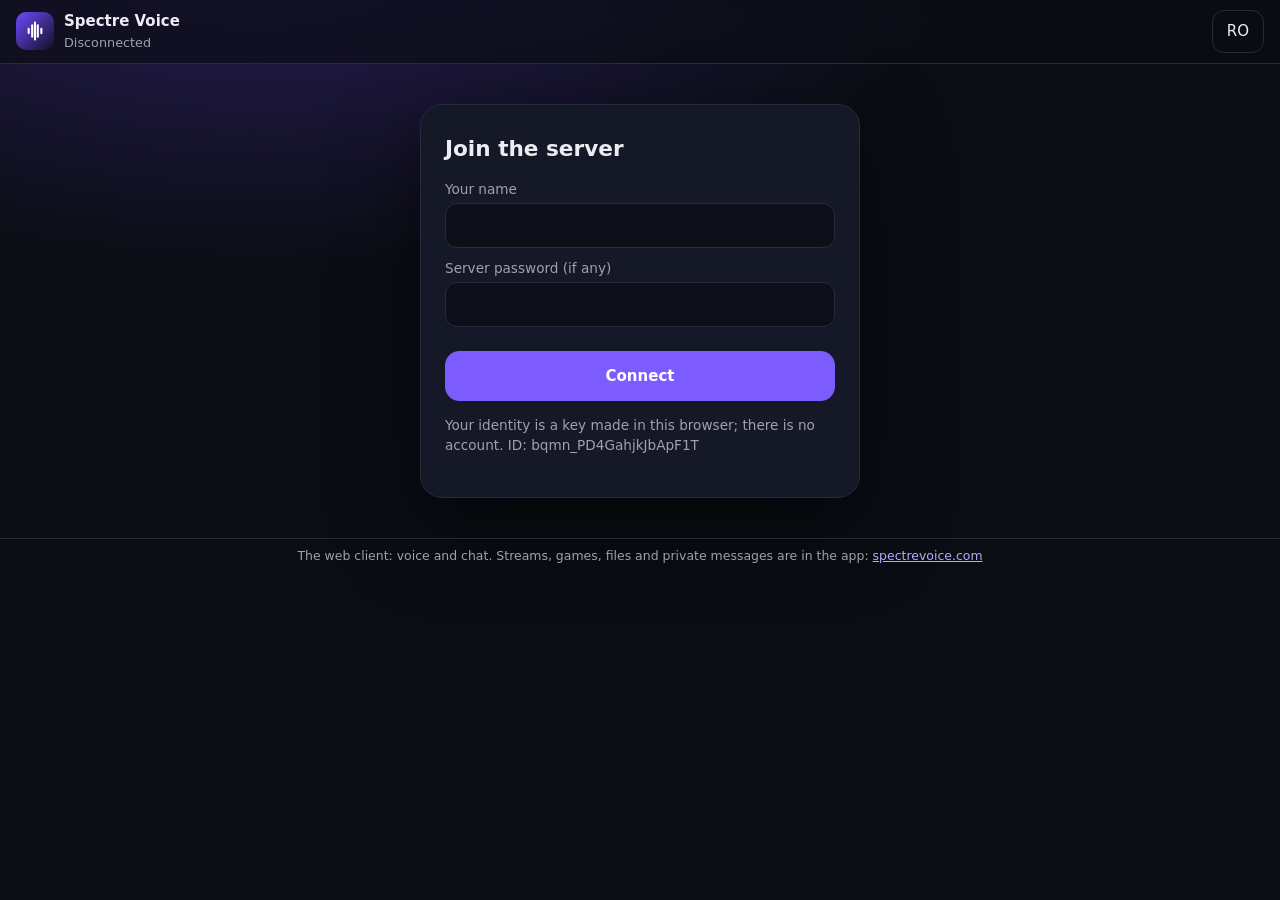
==== web/index.html @ 4b513b3e "Web client: no communities; invite in the hello, server chat, server-info, password focus The invite" ====
<!doctype html>
<html lang="ro">
<head>
<meta charset="utf-8">
<meta name="viewport" content="width=device-width, initial-scale=1, viewport-fit=cover">
<meta name="referrer" content="no-referrer">
<meta name="color-scheme" content="dark">
<title>Spectre Voice</title>
<link rel="stylesheet" href="app.css">
<link rel="icon" href="data:,">
</head>
<body data-rtc="new">

<header class="top">
  <div class="brand">
    <svg viewBox="0 0 108 108" aria-hidden="true"><path fill="currentColor" d="M33,48 a3,3 0 0 1 6,0 v12 a3,3 0 0 1 -6,0 z M43,38 a3,3 0 0 1 6,0 v32 a3,3 0 0 1 -6,0 z M51,30 a3,3 0 0 1 6,0 v48 a3,3 0 0 1 -6,0 z M59,38 a3,3 0 0 1 6,0 v32 a3,3 0 0 1 -6,0 z M69,48 a3,3 0 0 1 6,0 v12 a3,3 0 0 1 -6,0 z"/></svg>
    <div>
      <div id="serverName" class="server">Spectre Voice</div>
      <div id="status" class="status" data-i18n="off">Deconectat</div>
    </div>
  </div>
  <div class="tools">
    <button id="lang" class="ghost" type="button" title="Language">EN</button>
    <button id="leave" class="ghost hidden" type="button" data-i18n="leave">Ieși</button>
  </div>
</header>

<main id="connect" class="card connect">
  <h1 data-i18n="welcome">Intră pe server</h1>
  <p id="inviteNote" class="muted hidden"></p>
  <form id="form" autocomplete="off">
    <label><span data-i18n="name">Numele tău</span><input id="name" maxlength="32" required></label>
    <label><span data-i18n="password">Parola serverului (dacă are)</span><input id="password" type="password" maxlength="200"></label>
    <button id="go" class="primary" type="submit" data-i18n="connect">Conectează-te</button>
  </form>
  <p id="connectError" class="error hidden"></p>
  <p class="muted small"><span data-i18n="idNote">Identitatea ta e o cheie făcută în acest browser; nu există cont.</span> <span id="uidNote"></span></p>
</main>

<section id="app" class="app hidden">
  <nav class="mobile-tabs">
    <button type="button" data-pane="channels" class="on" data-i18n="channels">Canale</button>
    <button type="button" data-pane="chat" data-i18n="chat">Chat</button>
  </nav>
  <aside id="channels" class="pane channels on">
    <div id="commBar" class="commbar">
      <div id="commName" class="commname"></div>
    </div>
    <div id="motd" class="motd hidden"></div>
    <div id="tree" class="tree"></div>
  </aside>
  <section id="chat" class="pane chat">
    <div class="chat-tabs">
      <button id="tabChannel" type="button" class="on"></button>
      <button id="tabComm" type="button" data-i18n="serverChat">Server</button>
    </div>
    <div id="messages" class="messages">
      <button id="older" class="ghost small hidden" type="button" data-i18n="older">Mesaje mai vechi</button>
      <div id="msgList"></div>
    </div>
    <form id="sayForm" class="say">
      <input id="say" maxlength="4000" data-i18n-ph="write" placeholder="Scrie un mesaj…">
      <button class="primary" type="submit" data-i18n="send">Trimite</button>
    </form>
  </section>
  <footer class="bar">
    <button id="ptt" class="ptt" type="button"><span data-i18n="ptt">Ține apăsat ca să vorbești</span> <kbd>Space</kbd></button>
    <div class="bar-right">
      <label class="chk"><input id="openMic" type="checkbox"> <span data-i18n="openMic">Microfon deschis</span></label>
      <button id="mute" class="ghost" type="button" data-i18n="mute">Mut</button>
      <button id="deafen" class="ghost" type="button" data-i18n="deafen">Surd</button>
    </div>
  </footer>
</section>

<div id="toast" class="toast hidden"></div>
<div id="volPop" class="volpop hidden">
  <div id="volName"></div>
  <input id="vol" type="range" min="0" max="100" value="100">
</div>

<footer class="foot">
  <span data-i18n="footer">Clientul web: voce și chat. Streamuri, jocuri, fișiere și mesaje private sunt în aplicație:</span>
  <a href="https://spectrevoice.com" rel="noopener">spectrevoice.com</a>
</footer>

<script type="module" src="app.js"></script>
</body>
</html>
---- web/app.css ----
:root {
  color-scheme: dark;
  --bg: #0b0d14; --card: #151826; --card2: #1b1f31; --fg: #ececf2; --muted: #a0a0b0;
  --accent: #7c5cff; --accent2: #6d4aff; --line: #262a3d; --ok: #4ade80; --warn: #f59e0b; --err: #f87171;
}
* { box-sizing: border-box; }
html, body { height: 100%; }
body {
  margin: 0; background: radial-gradient(1200px 600px at 20% -10%, #2a1f5c 0%, var(--bg) 60%) fixed; color: var(--fg);
  font: 15px/1.5 system-ui, -apple-system, "Segoe UI", Roboto, sans-serif; display: flex; flex-direction: column; min-height: 100%;
}
.hidden { display: none !important; }
.muted { color: var(--muted); }
.small { font-size: .85rem; }
.error { color: var(--err); }
button, input, select { font: inherit; color: inherit; }
button { cursor: pointer; border: 1px solid var(--line); background: var(--card2); border-radius: 12px; padding: 9px 14px; }
button:hover { border-color: var(--accent); }
button:disabled { opacity: .5; cursor: default; }
button.primary { background: var(--accent); border-color: var(--accent); color: #fff; font-weight: 700; }
button.primary:hover { background: var(--accent2); }
button.ghost { background: transparent; }
button.on { border-color: var(--accent); box-shadow: inset 0 0 0 1px var(--accent); }
input, select { background: #0b0d14cc; border: 1px solid var(--line); border-radius: 12px; padding: 10px 12px; width: 100%; outline: none; }
input:focus, select:focus { border-color: var(--accent); }
a { color: #b9a6ff; }
kbd { font: .75rem monospace; background: #0006; padding: 1px 6px; border-radius: 6px; border: 1px solid var(--line); }

.top { display: flex; justify-content: space-between; align-items: center; padding: 10px 16px; border-bottom: 1px solid var(--line); background: #0b0d14aa; backdrop-filter: blur(8px); }
.brand { display: flex; align-items: center; gap: 10px; }
.brand svg { width: 38px; height: 38px; border-radius: 10px; background: linear-gradient(135deg, #6d4aff, #120f24); color: #fff; }
.server { font-weight: 700; }
.status { font-size: .8rem; color: var(--muted); }
.status.ok { color: var(--ok); }
.status.warn { color: var(--warn); }
.tools { display: flex; gap: 8px; }

.card { background: var(--card); border: 1px solid var(--line); border-radius: 22px; box-shadow: 0 30px 80px #0008; }
.connect { width: calc(100% - 32px); max-width: 440px; margin: 40px auto; padding: 28px 24px; }
.connect h1 { font-size: 1.35rem; margin: 0 0 14px; }
.connect label { display: block; margin: 10px 0; }
.connect label span { display: block; font-size: .85rem; color: var(--muted); margin-bottom: 4px; }
.connect .primary { width: 100%; margin-top: 14px; padding: 13px; border-radius: 14px; }

.app { flex: 1; display: grid; grid-template-columns: 300px 1fr; grid-template-rows: 1fr auto; min-height: 0; }
.pane { min-height: 0; overflow: auto; }
.channels { border-right: 1px solid var(--line); padding: 10px; }
.chat { display: flex; flex-direction: column; }
.mobile-tabs { display: none; }
.commbar { display: flex; gap: 8px; align-items: center; margin-bottom: 8px; }
.commname { font-weight: 700; padding: 4px 6px; }
.motd { font-size: .85rem; color: var(--muted); padding: 6px 8px; border: 1px dashed var(--line); border-radius: 10px; margin-bottom: 8px; white-space: pre-wrap; }

.tree .ch { padding: 6px 8px; border-radius: 10px; display: flex; align-items: center; gap: 6px; cursor: pointer; user-select: none; }
.tree .ch:hover { background: var(--card2); }
.tree .ch.mine { background: #7c5cff22; }
.tree .ch.text { color: var(--muted); }
.tree .ch.text::before { content: "#"; opacity: .7; }
.tree .ch.locked::after { content: "🔒"; font-size: .75rem; margin-left: auto; }
.tree .ch .cnt { margin-left: auto; font-size: .75rem; color: var(--muted); }
.tree .spacer { color: var(--muted); font-size: .75rem; letter-spacing: .08em; text-transform: uppercase; padding: 10px 8px 2px; border-top: 1px solid var(--line); margin-top: 6px; }
.tree .kids { margin-left: 12px; border-left: 1px solid var(--line); padding-left: 4px; }
.tree .mem { display: flex; align-items: center; gap: 6px; padding: 3px 8px 3px 20px; border-radius: 8px; cursor: pointer; font-size: .92rem; }
.tree .mem:hover { background: var(--card2); }
.tree .mem.me { font-weight: 600; }
.tree .mem .dot { width: 9px; height: 9px; border-radius: 50%; background: #3a3f58; flex: none; transition: background .1s, box-shadow .1s; }
.tree .mem.talking .dot { background: var(--ok); box-shadow: 0 0 8px var(--ok); }
.tree .mem .ic { font-size: .75rem; color: var(--muted); }
.tree .mem.away { color: var(--muted); }
.tree .mem .cli { margin-left: auto; font-size: .7rem; color: var(--muted); }

.chat-tabs { display: flex; gap: 6px; padding: 10px 10px 0; border-bottom: 1px solid var(--line); }
.chat-tabs button { border-radius: 10px 10px 0 0; border-bottom: 0; background: transparent; }
.chat-tabs button.on { background: var(--card2); }
.messages { flex: 1; overflow: auto; padding: 10px 14px; }
.msg { padding: 4px 0; word-break: break-word; }
.msg .who { font-weight: 600; color: #c9bcff; margin-right: 6px; }
.msg .when { font-size: .75rem; color: var(--muted); }
.msg .edit { font-size: .7rem; color: var(--muted); margin-left: 4px; }
.msg.del .text { font-style: italic; color: var(--muted); }
.msg.pending { opacity: .6; }
.say { display: flex; gap: 8px; padding: 10px; border-top: 1px solid var(--line); }
.say input { flex: 1; }

.bar { grid-column: 1 / -1; display: flex; gap: 10px; align-items: center; padding: 10px 12px; border-top: 1px solid var(--line); background: #0b0d14cc; flex-wrap: wrap; }
.ptt { flex: 1; min-width: 200px; padding: 14px; border-radius: 14px; font-weight: 700; background: var(--card2); user-select: none; touch-action: none; -webkit-user-select: none; }
.ptt.live { background: var(--accent); border-color: var(--accent); color: #fff; }
.ptt.off { opacity: .55; }
.bar-right { display: flex; gap: 8px; align-items: center; }
.chk { display: flex; gap: 6px; align-items: center; font-size: .85rem; color: var(--muted); }
.chk input { width: auto; }
button.muted-on { border-color: var(--err); color: var(--err); }

.toast { position: fixed; left: 50%; bottom: 90px; transform: translateX(-50%); background: #1b1f31; border: 1px solid var(--line); border-radius: 14px; padding: 10px 16px; box-shadow: 0 10px 40px #000a; max-width: calc(100% - 32px); z-index: 20; }
.toast.err { border-color: var(--err); }
.volpop { position: fixed; background: var(--card); border: 1px solid var(--line); border-radius: 14px; padding: 10px 14px; width: 220px; z-index: 30; box-shadow: 0 10px 40px #000a; }
.volpop input { padding: 0; margin-top: 6px; }

.foot { text-align: center; font-size: .78rem; color: var(--muted); padding: 8px 16px; border-top: 1px solid var(--line); }

@media (max-width: 800px) {
  .app { grid-template-columns: 1fr; grid-template-rows: auto 1fr auto; }
  .mobile-tabs { display: flex; gap: 6px; padding: 8px 10px 0; }
  .pane { display: none; }
  .pane.on { display: flex; flex-direction: column; }
  .channels { border-right: 0; display: none; }
  .channels.on { display: block; }
  .bar { padding: 8px 10px; }
  .ptt { flex-basis: 100%; min-width: 0; }
  .bar-right { width: 100%; justify-content: space-between; }
  .toast { bottom: 150px; }
  .foot { display: none; }
}
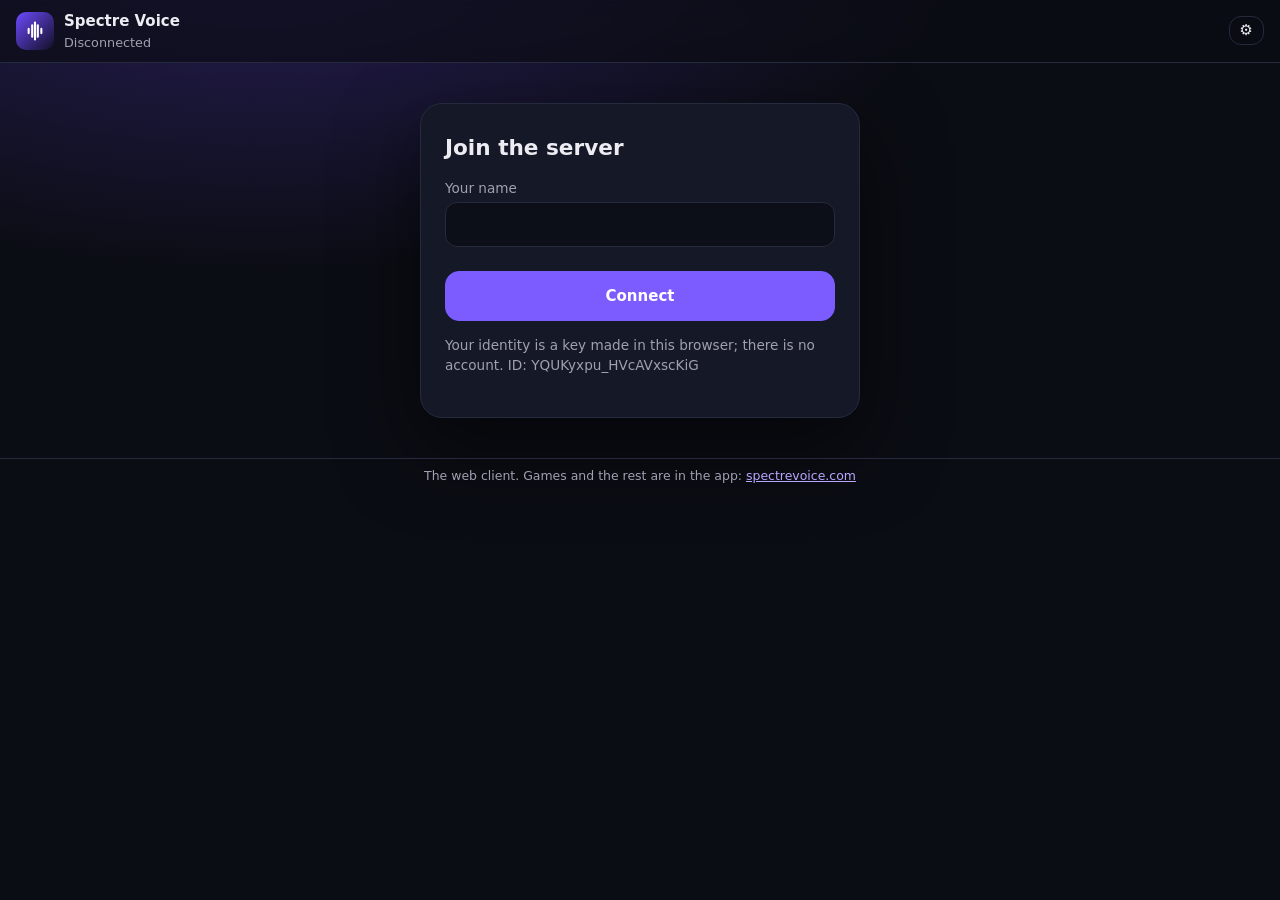
==== commit 18f96f75: "Web client: streams (watch through the server or P2P, share the screen), server TV, channel files, t" ====
--- a/web/index.html
+++ b/web/index.html
@@ -1,86 +1,105 @@
 <!doctype html>
-<html lang="ro">
+<html lang="en">
 <head>
 <meta charset="utf-8">
 <meta name="viewport" content="width=device-width, initial-scale=1, viewport-fit=cover">
 <meta name="referrer" content="no-referrer">
 <meta name="color-scheme" content="dark">
+<meta name="theme-color" content="#0b0d14">
 <title>Spectre Voice</title>
 <link rel="stylesheet" href="app.css">
 <link rel="icon" href="data:,">
+<link rel="modulepreload" href="core.js">
+<link rel="modulepreload" href="i18n.js">
 </head>
-<body data-rtc="new">
+<body data-rtc="new" data-pane="channels">
 
 <header class="top">
   <div class="brand">
     <svg viewBox="0 0 108 108" aria-hidden="true"><path fill="currentColor" d="M33,48 a3,3 0 0 1 6,0 v12 a3,3 0 0 1 -6,0 z M43,38 a3,3 0 0 1 6,0 v32 a3,3 0 0 1 -6,0 z M51,30 a3,3 0 0 1 6,0 v48 a3,3 0 0 1 -6,0 z M59,38 a3,3 0 0 1 6,0 v32 a3,3 0 0 1 -6,0 z M69,48 a3,3 0 0 1 6,0 v12 a3,3 0 0 1 -6,0 z"/></svg>
     <div>
       <div id="serverName" class="server">Spectre Voice</div>
-      <div id="status" class="status" data-i18n="off">Deconectat</div>
+      <div id="status" class="status" data-i18n="off">Disconnected</div>
     </div>
   </div>
   <div class="tools">
-    <button id="lang" class="ghost" type="button" title="Language">EN</button>
-    <button id="leave" class="ghost hidden" type="button" data-i18n="leave">Ieși</button>
+    <button id="settings" class="ghost icon" type="button" data-i18n-title="settings" title="Settings">⚙</button>
+    <button id="leave" class="ghost hidden" type="button" data-i18n="leave">Leave</button>
   </div>
 </header>
 
 <main id="connect" class="card connect">
-  <h1 data-i18n="welcome">Intră pe server</h1>
+  <h1 data-i18n="welcome">Join the server</h1>
   <p id="inviteNote" class="muted hidden"></p>
   <form id="form" autocomplete="off">
-    <label><span data-i18n="name">Numele tău</span><input id="name" maxlength="32" required></label>
-    <label><span data-i18n="password">Parola serverului (dacă are)</span><input id="password" type="password" maxlength="200"></label>
-    <button id="go" class="primary" type="submit" data-i18n="connect">Conectează-te</button>
+    <label><span data-i18n="name">Your name</span><input id="name" maxlength="32" required></label>
+    <button id="go" class="primary" type="submit" data-i18n="connect">Connect</button>
   </form>
   <p id="connectError" class="error hidden"></p>
-  <p class="muted small"><span data-i18n="idNote">Identitatea ta e o cheie făcută în acest browser; nu există cont.</span> <span id="uidNote"></span></p>
+  <p class="muted small"><span data-i18n="idNote">Your identity is a key made in this browser; there is no account.</span> <span id="uidNote"></span></p>
 </main>
 
 <section id="app" class="app hidden">
   <nav class="mobile-tabs">
-    <button type="button" data-pane="channels" class="on" data-i18n="channels">Canale</button>
+    <button type="button" data-pane="channels" class="on" data-i18n="channels">Channels</button>
     <button type="button" data-pane="chat" data-i18n="chat">Chat</button>
+    <button type="button" data-pane="stage" data-i18n="liveTab">Live</button>
   </nav>
-  <aside id="channels" class="pane channels on">
+  <aside id="channels" class="pane channels">
     <div id="commBar" class="commbar">
       <div id="commName" class="commname"></div>
     </div>
     <div id="motd" class="motd hidden"></div>
+    <div id="tvCard" class="tvcard hidden"></div>
+    <div id="liveBox" class="livebox hidden">
+      <div class="boxhead" data-i18n="liveNow">Live now</div>
+      <div id="liveList"></div>
+    </div>
     <div id="tree" class="tree"></div>
   </aside>
-  <section id="chat" class="pane chat">
-    <div class="chat-tabs">
-      <button id="tabChannel" type="button" class="on"></button>
-      <button id="tabComm" type="button" data-i18n="serverChat">Server</button>
+  <section id="middle" class="pane middle">
+    <div id="stage" class="stage hidden">
+      <div id="tiles" class="tiles"></div>
+      <p class="stage-empty muted" data-i18n="stageEmpty">Nobody you watch is live. Pick a stream in the channel list.</p>
     </div>
-    <div id="messages" class="messages">
-      <button id="older" class="ghost small hidden" type="button" data-i18n="older">Mesaje mai vechi</button>
-      <div id="msgList"></div>
-    </div>
-    <form id="sayForm" class="say">
-      <input id="say" maxlength="4000" data-i18n-ph="write" placeholder="Scrie un mesaj…">
-      <button class="primary" type="submit" data-i18n="send">Trimite</button>
-    </form>
+    <section id="chat" class="chat" data-view="chat">
+      <div class="chat-tabs">
+        <button id="tabChannel" type="button" class="on"></button>
+        <button id="tabComm" type="button" data-i18n="serverChat">Server</button>
+        <button id="tabFiles" type="button" class="hidden" data-i18n="files">Files</button>
+      </div>
+      <div id="messages" class="messages">
+        <button id="older" class="ghost small hidden" type="button" data-i18n="older">Older messages</button>
+        <div id="msgList"></div>
+      </div>
+      <div id="filesView" class="filesview"></div>
+      <div id="uploads" class="uploads"></div>
+      <form id="sayForm" class="say">
+        <button id="attach" class="ghost icon" type="button" data-i18n-title="attach" title="Send a file or picture">📎</button>
+        <input id="attachFile" type="file" class="hidden" multiple>
+        <input id="say" maxlength="4000" data-i18n-ph="write" placeholder="Write a message…" autocomplete="off">
+        <button class="primary" type="submit" data-i18n="send">Send</button>
+      </form>
+    </section>
   </section>
   <footer class="bar">
-    <button id="ptt" class="ptt" type="button"><span data-i18n="ptt">Ține apăsat ca să vorbești</span> <kbd>Space</kbd></button>
+    <button id="ptt" class="ptt" type="button"><span data-i18n="ptt">Hold to talk</span> <kbd id="pttKey">Space</kbd></button>
     <div class="bar-right">
-      <label class="chk"><input id="openMic" type="checkbox"> <span data-i18n="openMic">Microfon deschis</span></label>
-      <button id="mute" class="ghost" type="button" data-i18n="mute">Mut</button>
-      <button id="deafen" class="ghost" type="button" data-i18n="deafen">Surd</button>
+      <label class="chk"><input id="openMic" type="checkbox"> <span data-i18n="openMic">Open mic</span></label>
+      <button id="mute" class="ghost" type="button" data-i18n="mute">Mute</button>
+      <button id="deafen" class="ghost" type="button" data-i18n="deafen">Deafen</button>
+      <span id="shareInfo" class="shareinfo hidden"></span>
+      <button id="shareBtn" class="ghost share hidden" type="button" data-i18n="shareScreen">Share screen</button>
     </div>
   </footer>
 </section>
 
-<div id="toast" class="toast hidden"></div>
-<div id="volPop" class="volpop hidden">
-  <div id="volName"></div>
-  <input id="vol" type="range" min="0" max="100" value="100">
-</div>
+<div id="toast" class="toast hidden" popover="manual" role="status" aria-live="polite"></div>
+<div id="volPop" class="volpop hidden"></div>
+<dialog id="dlg" class="dlg"></dialog>
 
 <footer class="foot">
-  <span data-i18n="footer">Clientul web: voce și chat. Streamuri, jocuri, fișiere și mesaje private sunt în aplicație:</span>
+  <span data-i18n="footer">The web client. Games and the rest are in the app:</span>
   <a href="https://spectrevoice.com" rel="noopener">spectrevoice.com</a>
 </footer>
 
--- a/web/app.css
+++ b/web/app.css
@@ -1,7 +1,7 @@
 :root {
   color-scheme: dark;
   --bg: #0b0d14; --card: #151826; --card2: #1b1f31; --fg: #ececf2; --muted: #a0a0b0;
-  --accent: #7c5cff; --accent2: #6d4aff; --line: #262a3d; --ok: #4ade80; --warn: #f59e0b; --err: #f87171;
+  --accent: #7c5cff; --accent2: #6d4aff; --line: #262a3d; --ok: #4ade80; --warn: #f59e0b; --err: #f87171; --live: #ef4444;
 }
 * { box-sizing: border-box; }
 html, body { height: 100%; }
@@ -13,23 +13,38 @@
 .muted { color: var(--muted); }
 .small { font-size: .85rem; }
 .error { color: var(--err); }
+.row { display: flex; gap: 8px; align-items: center; }
+.row.wrap { flex-wrap: wrap; }
+.grow { flex: 1; }
+.stack { display: flex; flex-direction: column; gap: 10px; }
+.stack label span { display: block; font-size: .85rem; color: var(--muted); margin-bottom: 4px; }
 button, input, select { font: inherit; color: inherit; }
 button { cursor: pointer; border: 1px solid var(--line); background: var(--card2); border-radius: 12px; padding: 9px 14px; }
 button:hover { border-color: var(--accent); }
 button:disabled { opacity: .5; cursor: default; }
+button:focus-visible, a:focus-visible, input:focus-visible, select:focus-visible { outline: 2px solid var(--accent); outline-offset: 2px; }
 button.primary { background: var(--accent); border-color: var(--accent); color: #fff; font-weight: 700; }
 button.primary:hover { background: var(--accent2); }
+button.danger { border-color: var(--err); color: var(--err); background: transparent; }
 button.ghost { background: transparent; }
+button.icon { padding: 6px 10px; line-height: 1; }
+button.small { padding: 5px 10px; font-size: .85rem; border-radius: 10px; }
 button.on { border-color: var(--accent); box-shadow: inset 0 0 0 1px var(--accent); }
+button.linkish { background: none; border: 0; padding: 0; color: var(--fg); text-align: left; }
+button.linkish:hover { text-decoration: underline; }
 input, select { background: #0b0d14cc; border: 1px solid var(--line); border-radius: 12px; padding: 10px 12px; width: 100%; outline: none; }
 input:focus, select:focus { border-color: var(--accent); }
+input[type=checkbox] { width: auto; accent-color: var(--accent); }
+input[type=range] { padding: 0; accent-color: var(--accent); }
 a { color: #b9a6ff; }
 kbd { font: .75rem monospace; background: #0006; padding: 1px 6px; border-radius: 6px; border: 1px solid var(--line); }
+.badge, [data-count]:not([data-count=""])::after { background: var(--accent); color: #fff; font-size: .7rem; font-weight: 700; border-radius: 999px; padding: 0 6px; min-width: 18px; text-align: center; line-height: 18px; }
+[data-count]:not([data-count=""])::after { content: attr(data-count); display: inline-block; margin-left: 6px; }
 
 .top { display: flex; justify-content: space-between; align-items: center; padding: 10px 16px; border-bottom: 1px solid var(--line); background: #0b0d14aa; backdrop-filter: blur(8px); }
-.brand { display: flex; align-items: center; gap: 10px; }
-.brand svg { width: 38px; height: 38px; border-radius: 10px; background: linear-gradient(135deg, #6d4aff, #120f24); color: #fff; }
-.server { font-weight: 700; }
+.brand { display: flex; align-items: center; gap: 10px; min-width: 0; }
+.brand svg { width: 38px; height: 38px; border-radius: 10px; background: linear-gradient(135deg, #6d4aff, #120f24); color: #fff; flex: none; }
+.server { font-weight: 700; white-space: nowrap; overflow: hidden; text-overflow: ellipsis; }
 .status { font-size: .8rem; color: var(--muted); }
 .status.ok { color: var(--ok); }
 .status.warn { color: var(--warn); }
@@ -42,10 +57,12 @@
 .connect label span { display: block; font-size: .85rem; color: var(--muted); margin-bottom: 4px; }
 .connect .primary { width: 100%; margin-top: 14px; padding: 13px; border-radius: 14px; }
 
-.app { flex: 1; display: grid; grid-template-columns: 300px 1fr; grid-template-rows: 1fr auto; min-height: 0; }
+/* ====== The app: channels | stage over chat; the bar under both ====== */
+.app { flex: 1; display: grid; grid-template-columns: 300px 1fr; grid-template-rows: 1fr auto; min-height: 0; height: 0; }
 .pane { min-height: 0; overflow: auto; }
 .channels { border-right: 1px solid var(--line); padding: 10px; }
-.chat { display: flex; flex-direction: column; }
+.middle { display: flex; flex-direction: column; overflow: hidden; }
+.chat { display: flex; flex-direction: column; flex: 1; min-height: 0; }
 .mobile-tabs { display: none; }
 .commbar { display: flex; gap: 8px; align-items: center; margin-bottom: 8px; }
 .commname { font-weight: 700; padding: 4px 6px; }
@@ -54,60 +71,179 @@
 .tree .ch { padding: 6px 8px; border-radius: 10px; display: flex; align-items: center; gap: 6px; cursor: pointer; user-select: none; }
 .tree .ch:hover { background: var(--card2); }
 .tree .ch.mine { background: #7c5cff22; }
+.tree .ch.cur { box-shadow: inset 2px 0 0 var(--accent); }
 .tree .ch.text { color: var(--muted); }
-.tree .ch.text::before { content: "#"; opacity: .7; }
-.tree .ch.locked::after { content: "🔒"; font-size: .75rem; margin-left: auto; }
+.tree .ch.text .chname::before { content: "#"; opacity: .7; margin-right: 2px; }
+.tree .ch.locked::after { content: "🔒"; font-size: .75rem; }
 .tree .ch .cnt { margin-left: auto; font-size: .75rem; color: var(--muted); }
+.tree .ch .badge { margin-left: auto; }
+.tree .ch .badge + .cnt { margin-left: 6px; }
 .tree .spacer { color: var(--muted); font-size: .75rem; letter-spacing: .08em; text-transform: uppercase; padding: 10px 8px 2px; border-top: 1px solid var(--line); margin-top: 6px; }
 .tree .kids { margin-left: 12px; border-left: 1px solid var(--line); padding-left: 4px; }
 .tree .mem { display: flex; align-items: center; gap: 6px; padding: 3px 8px 3px 20px; border-radius: 8px; cursor: pointer; font-size: .92rem; }
 .tree .mem:hover { background: var(--card2); }
-.tree .mem.me { font-weight: 600; }
+.tree .mem.me { font-weight: 600; cursor: default; }
 .tree .mem .dot { width: 9px; height: 9px; border-radius: 50%; background: #3a3f58; flex: none; transition: background .1s, box-shadow .1s; }
 .tree .mem.talking .dot { background: var(--ok); box-shadow: 0 0 8px var(--ok); }
+.tree .mem.talking .mname { color: #d7ffe3; }
 .tree .mem .ic { font-size: .75rem; color: var(--muted); }
 .tree .mem.away { color: var(--muted); }
 .tree .mem .cli { margin-left: auto; font-size: .7rem; color: var(--muted); }
-
-.chat-tabs { display: flex; gap: 6px; padding: 10px 10px 0; border-bottom: 1px solid var(--line); }
-.chat-tabs button { border-radius: 10px 10px 0 0; border-bottom: 0; background: transparent; }
+.livebadge { background: var(--live); border: 0; color: #fff; font-size: .62rem; font-weight: 800; letter-spacing: .06em; padding: 1px 6px; border-radius: 6px; }
+
+.boxhead { font-size: .75rem; letter-spacing: .08em; text-transform: uppercase; color: var(--muted); padding: 2px 6px 6px; }
+.livebox, .tvcard { border: 1px solid var(--line); border-radius: 14px; padding: 8px; margin-bottom: 10px; background: #0b0d1466; }
+.liveitem { display: flex; align-items: center; gap: 8px; padding: 6px; border-radius: 10px; }
+.liveitem.on { background: #7c5cff1a; }
+.livedot { width: 9px; height: 9px; border-radius: 50%; background: var(--live); box-shadow: 0 0 0 3px #ef444433; flex: none; animation: pulse 1.6s infinite; }
+@keyframes pulse { 50% { box-shadow: 0 0 0 6px #ef444411; } }
+.livetext { flex: 1; min-width: 0; }
+.lname { font-weight: 600; white-space: nowrap; overflow: hidden; text-overflow: ellipsis; }
+.tvhead { display: flex; align-items: center; gap: 10px; margin-bottom: 8px; }
+.tvnow { flex: 1; min-width: 0; }
+.tvnow .small { white-space: nowrap; overflow: hidden; text-overflow: ellipsis; }
+.tvlogo { width: 40px; height: 30px; object-fit: contain; border-radius: 6px; background: #0006; flex: none; display: inline-flex; align-items: center; justify-content: center; }
+
+/* ====== Stage: the streams watched ====== */
+.stage { flex: none; border-bottom: 1px solid var(--line); padding: 10px; background: #05060a88; max-height: 62vh; overflow: auto; display: flex; flex-direction: column; }
+.stage-empty { display: none; text-align: center; padding: 30px 10px; }
+.tiles { display: grid; gap: 10px; grid-template-columns: 1fr; }
+.tiles[data-n="2"] { grid-template-columns: 1fr 1fr; }
+.tiles[data-n="3"], .tiles[data-n="4"] { grid-template-columns: 1fr 1fr; }
+.tile { position: relative; background: #000; border-radius: 14px; overflow: hidden; border: 1px solid var(--line); aspect-ratio: 16 / 9; max-height: 56vh; }
+.tile video { width: 100%; height: 100%; object-fit: contain; display: block; background: #000; }
+.tile:fullscreen { max-height: none; border-radius: 0; }
+.tile.self { border-color: #ef444466; }
+.tile-msg { position: absolute; inset: 0; display: flex; flex-direction: column; gap: 10px; align-items: center; justify-content: center; text-align: center; padding: 20px; background: #000a; }
+.tile.ended .tile-msg { background: #0b0d14ee; }
+.tile-bar { position: absolute; left: 0; right: 0; bottom: 0; display: flex; justify-content: space-between; align-items: center; gap: 8px; padding: 6px 8px; background: linear-gradient(transparent, #000c 40%); opacity: 1; transition: opacity .2s; flex-wrap: wrap; }
+.tile:hover .tile-bar, .tile:focus-within .tile-bar, .tile.ended .tile-bar { opacity: 1; }
+@media (hover: hover) { .tile:not(:hover):not(:focus-within):not(.ended) .tile-bar { opacity: .0; } }
+.tinfo { display: flex; gap: 8px; align-items: center; min-width: 0; }
+.tname { font-weight: 600; white-space: nowrap; overflow: hidden; text-overflow: ellipsis; text-shadow: 0 1px 2px #000; }
+.tctl { display: flex; gap: 4px; align-items: center; }
+.tctl select { width: auto; padding: 4px 8px; border-radius: 8px; font-size: .8rem; }
+.tctl .tvol { width: 80px; }
+.via { font-size: .7rem; font-weight: 700; padding: 1px 7px; border-radius: 999px; border: 1px solid var(--line); white-space: nowrap; }
+.via-server { color: #b9a6ff; border-color: #7c5cff88; }
+.via-p2p { color: var(--ok); border-color: #4ade8088; }
+.via-relay { color: var(--warn); border-color: #f59e0b88; }
+.via-self { color: #fca5a5; border-color: #ef444488; }
+.via-none { display: none; }
+.res { font-size: .7rem; }
+
+/* ====== Chat ====== */
+.chat-tabs { display: flex; gap: 6px; padding: 10px 10px 0; border-bottom: 1px solid var(--line); overflow-x: auto; flex: none; }
+.chat-tabs button { border-radius: 10px 10px 0 0; border-bottom: 0; background: transparent; white-space: nowrap; }
 .chat-tabs button.on { background: var(--card2); }
-.messages { flex: 1; overflow: auto; padding: 10px 14px; }
+.messages { flex: 1; overflow: auto; padding: 10px 14px; min-height: 0; }
+.chat[data-view="files"] .messages, .chat[data-view="files"] .say { display: none; }
+.chat:not([data-view="files"]) .filesview { display: none; }
 .msg { padding: 4px 0; word-break: break-word; }
 .msg .who { font-weight: 600; color: #c9bcff; margin-right: 6px; }
+.msg.own .who { color: #9be7b4; }
 .msg .when { font-size: .75rem; color: var(--muted); }
 .msg .edit { font-size: .7rem; color: var(--muted); margin-left: 4px; }
 .msg.del .text { font-style: italic; color: var(--muted); }
 .msg.pending { opacity: .6; }
-.say { display: flex; gap: 8px; padding: 10px; border-top: 1px solid var(--line); }
-.say input { flex: 1; }
-
+.picbox { display: inline-block; margin-top: 4px; }
+.pic { max-width: min(360px, 100%); max-height: 280px; border-radius: 10px; border: 1px solid var(--line); display: block; background: #0006; }
+.filecard { display: inline-flex; gap: 8px; align-items: center; margin-top: 4px; padding: 6px 10px; border: 1px solid var(--line); border-radius: 10px; text-decoration: none; color: var(--fg); background: var(--card2); }
+.empty { padding: 20px; text-align: center; }
+.uploads { flex: none; }
+.upload { display: flex; gap: 8px; align-items: center; padding: 4px 12px; font-size: .85rem; }
+.upload progress { flex: 1; accent-color: var(--accent); }
+.fname { overflow: hidden; text-overflow: ellipsis; white-space: nowrap; min-width: 0; }
+.say { display: flex; gap: 8px; padding: 10px; border-top: 1px solid var(--line); flex: none; }
+.say input:not([type=file]) { flex: 1; }
+
+/* ====== Channel files ====== */
+.filesview { flex: 1; overflow: auto; padding: 10px 14px; min-height: 0; }
+.crumbs { display: flex; gap: 4px; align-items: center; flex-wrap: wrap; margin-bottom: 8px; }
+.filetools { margin-bottom: 10px; }
+.filelist { display: flex; flex-direction: column; gap: 2px; }
+.file { display: grid; grid-template-columns: 28px 1fr auto auto auto; gap: 10px; align-items: center; padding: 6px 8px; border-radius: 10px; }
+.file:hover { background: var(--card2); }
+.file.dir .fname { font-weight: 600; }
+.file a.fname { color: var(--fg); text-decoration: none; }
+.file a.fname:hover { text-decoration: underline; }
+.facts { display: flex; gap: 2px; }
+
+/* ====== The bar ====== */
 .bar { grid-column: 1 / -1; display: flex; gap: 10px; align-items: center; padding: 10px 12px; border-top: 1px solid var(--line); background: #0b0d14cc; flex-wrap: wrap; }
 .ptt { flex: 1; min-width: 200px; padding: 14px; border-radius: 14px; font-weight: 700; background: var(--card2); user-select: none; touch-action: none; -webkit-user-select: none; }
 .ptt.live { background: var(--accent); border-color: var(--accent); color: #fff; }
 .ptt.off { opacity: .55; }
-.bar-right { display: flex; gap: 8px; align-items: center; }
+.bar-right { display: flex; gap: 8px; align-items: center; flex-wrap: wrap; }
 .chk { display: flex; gap: 6px; align-items: center; font-size: .85rem; color: var(--muted); }
 .chk input { width: auto; }
 button.muted-on { border-color: var(--err); color: var(--err); }
-
-.toast { position: fixed; left: 50%; bottom: 90px; transform: translateX(-50%); background: #1b1f31; border: 1px solid var(--line); border-radius: 14px; padding: 10px 16px; box-shadow: 0 10px 40px #000a; max-width: calc(100% - 32px); z-index: 20; }
+button.share.live { border-color: var(--live); color: #fff; background: var(--live); }
+.shareinfo { font-size: .8rem; color: #fca5a5; }
+
+.toast { position: fixed; inset: auto; margin: 0; color: var(--fg); left: 50%; bottom: 90px; transform: translateX(-50%); background: #1b1f31; border: 1px solid var(--line); border-radius: 14px; padding: 10px 16px; box-shadow: 0 10px 40px #000a; max-width: calc(100% - 32px); z-index: 60; }
 .toast.err { border-color: var(--err); }
-.volpop { position: fixed; background: var(--card); border: 1px solid var(--line); border-radius: 14px; padding: 10px 14px; width: 220px; z-index: 30; box-shadow: 0 10px 40px #000a; }
-.volpop input { padding: 0; margin-top: 6px; }
+.volpop { position: fixed; background: var(--card); border: 1px solid var(--line); border-radius: 14px; padding: 12px 14px; width: 240px; z-index: 30; box-shadow: 0 10px 40px #000a; display: flex; flex-direction: column; gap: 8px; }
+.volpop .row { justify-content: space-between; }
+.popname { font-weight: 700; }
+
+/* ====== Dialogs ====== */
+.dlg { background: var(--card); color: var(--fg); border: 1px solid var(--line); border-radius: 20px; padding: 0; width: min(460px, calc(100% - 24px)); max-height: calc(100% - 40px); box-shadow: 0 30px 80px #000a; }
+.dlg.wide { width: min(760px, calc(100% - 24px)); }
+.dlg::backdrop { background: #000a; backdrop-filter: blur(2px); }
+.dlg[open] { display: flex; flex-direction: column; }
+.dlg-head { display: flex; justify-content: space-between; align-items: center; padding: 14px 16px 8px; }
+.dlg-head h2 { font-size: 1.1rem; margin: 0; }
+.dlg-body { padding: 4px 16px 12px; overflow: auto; }
+.dlg-foot { display: flex; justify-content: flex-end; gap: 8px; padding: 10px 16px 14px; border-top: 1px solid var(--line); }
+.settings h3 { font-size: .75rem; letter-spacing: .08em; text-transform: uppercase; color: var(--muted); margin: 14px 0 6px; }
+.setrow { display: grid; grid-template-columns: 1fr minmax(140px, 220px); gap: 12px; align-items: center; padding: 6px 0; }
+.setrow input[type=checkbox] { justify-self: end; width: 20px; height: 20px; }
+.setlabel { display: flex; flex-direction: column; }
+.keycap { font-family: monospace; justify-self: stretch; }
+
+/* TV */
+.tvbar { display: flex; gap: 10px; align-items: center; padding-bottom: 10px; border-bottom: 1px solid var(--line); margin-bottom: 10px; flex-wrap: wrap; }
+.tvfilter { margin-bottom: 8px; }
+.tvfilter select { max-width: 40%; }
+.tvlist { display: grid; grid-template-columns: repeat(auto-fill, minmax(200px, 1fr)); gap: 6px; max-height: 46vh; overflow: auto; padding: 2px; }
+.tvch { display: flex; gap: 8px; align-items: center; text-align: left; padding: 6px 8px; border-radius: 10px; min-width: 0; }
+.tvch.on { border-color: var(--live); box-shadow: inset 0 0 0 1px var(--live); }
+.tvch .tvname { flex: 1; min-width: 0; overflow: hidden; text-overflow: ellipsis; white-space: nowrap; }
+.tvch .tvgroup { display: none; }
+.tvadmin { margin-top: 12px; border-top: 1px solid var(--line); padding-top: 10px; }
+.tvadmin summary { cursor: pointer; font-weight: 600; margin-bottom: 8px; }
+.tvadmin form, .tvadmin .row { margin: 8px 0; }
 
 .foot { text-align: center; font-size: .78rem; color: var(--muted); padding: 8px 16px; border-top: 1px solid var(--line); }
 
+/* ====== Phones: one pane at a time (Channels, Chat, Live) ====== */
 @media (max-width: 800px) {
+  .top { padding: 8px 12px; }
   .app { grid-template-columns: 1fr; grid-template-rows: auto 1fr auto; }
   .mobile-tabs { display: flex; gap: 6px; padding: 8px 10px 0; }
-  .pane { display: none; }
-  .pane.on { display: flex; flex-direction: column; }
+  .mobile-tabs button { flex: 1; padding: 8px; }
   .channels { border-right: 0; display: none; }
-  .channels.on { display: block; }
-  .bar { padding: 8px 10px; }
+  body[data-pane="channels"] .channels { display: block; }
+  .middle { display: none; }
+  body[data-pane="chat"] .middle, body[data-pane="stage"] .middle { display: flex; }
+  body[data-pane="chat"] .stage { display: none !important; }
+  body[data-pane="stage"] .chat { display: none; }
+  body[data-pane="stage"] .stage { display: flex !important; flex: 1; max-height: none; border-bottom: 0; }
+  body[data-pane="stage"] .tiles:empty + .stage-empty { display: block; }
+  .tiles[data-n] { grid-template-columns: 1fr; }
+  .tile { max-height: none; }
+  .tile-bar { opacity: 1 !important; }
+  .tctl .tvol { width: 60px; }
+  .bar { padding: 8px 10px; gap: 8px; }
   .ptt { flex-basis: 100%; min-width: 0; }
   .bar-right { width: 100%; justify-content: space-between; }
   .toast { bottom: 150px; }
   .foot { display: none; }
+  .file { grid-template-columns: 24px 1fr auto auto; }
+  .file .fby { display: none; }
+  .dlg, .dlg.wide { width: 100%; max-width: 100%; max-height: 100%; height: 100%; border-radius: 0; margin: 0; }
+  .setrow { grid-template-columns: 1fr; }
+  .setrow input[type=checkbox] { justify-self: start; }
+  .tvlist { grid-template-columns: 1fr; max-height: none; }
 }
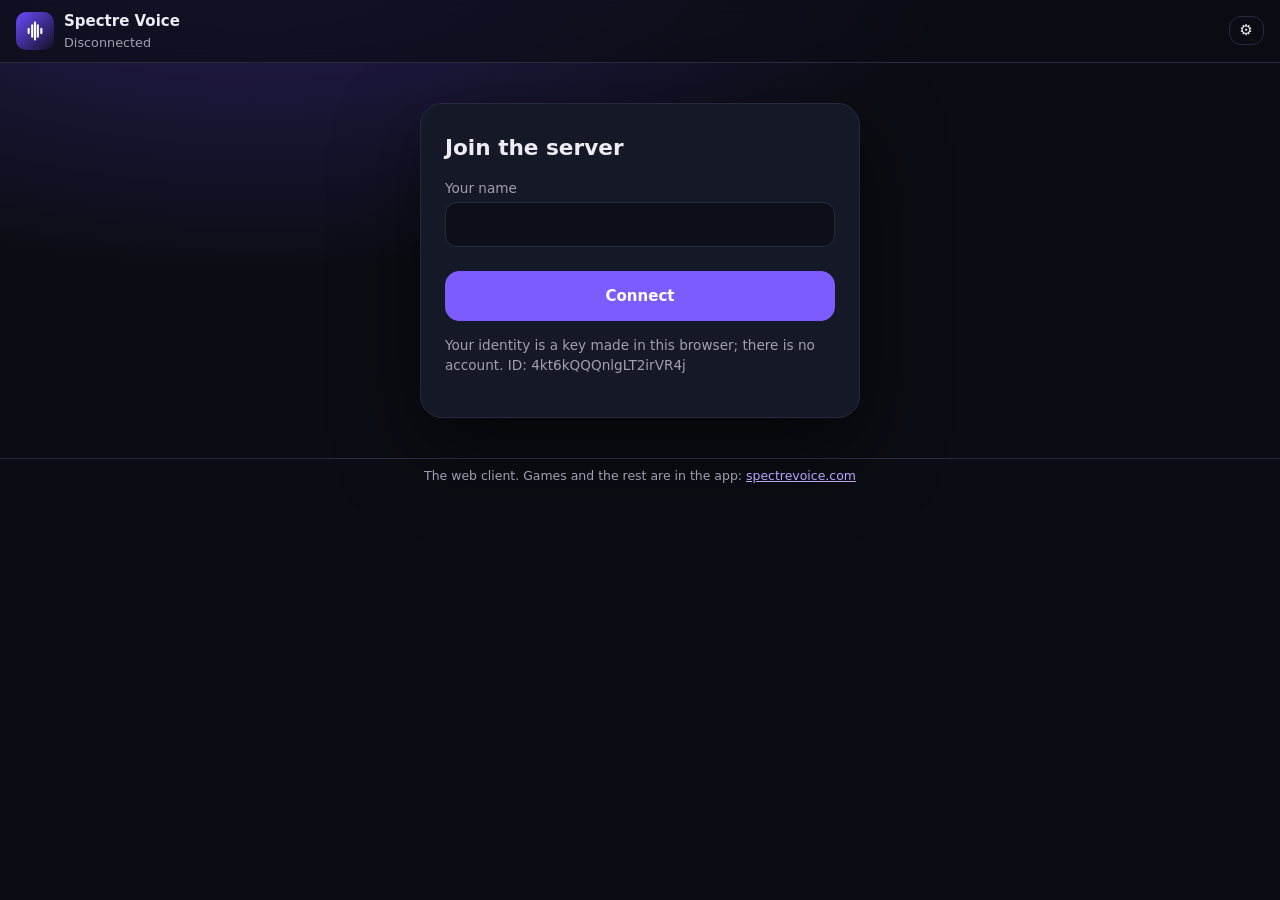
==== commit f5bb301c: "Web client: end-to-end encrypted private messages (dm.js) A Private tab and "Message" on a person's " ====
--- a/web/index.html
+++ b/web/index.html
@@ -8,6 +8,7 @@
 <meta name="theme-color" content="#0b0d14">
 <title>Spectre Voice</title>
 <link rel="stylesheet" href="app.css">
+<link rel="stylesheet" href="dm.css">
 <link rel="icon" href="data:,">
 <link rel="modulepreload" href="core.js">
 <link rel="modulepreload" href="i18n.js">
--- a/web/dm.css
+++ b/web/dm.css
@@ -0,0 +1,25 @@
+/* Private messages, end-to-end encrypted (dm.js): their own view in the chat column */
+.chat[data-view="dm"] .messages:not(.dmlist), .chat[data-view="dm"] .say:not(#dmForm), .chat[data-view="dm"] #uploads { display: none; }
+.chat:not([data-view="dm"]) .dmview { display: none; }
+.dmview { flex: 1; display: flex; flex-direction: column; min-height: 0; }
+.dmhead { display: flex; gap: 6px; padding: 8px 10px; overflow-x: auto; flex: none; border-bottom: 1px solid var(--line); }
+.dmhead:empty { display: none; }
+.dmhead button { white-space: nowrap; }
+.dmbanners { flex: none; display: flex; flex-direction: column; gap: 6px; padding: 8px 10px 0; }
+.dmbanners:empty { display: none; }
+.dmlock { display: flex; gap: 8px; align-items: center; flex-wrap: wrap; padding: 6px 10px; border-radius: 12px; background: #4ade8014; border: 1px solid #4ade8044; }
+.dmlock.warn { background: #f59e0b14; border-color: #f59e0b66; }
+.lockbadge { font-weight: 700; font-size: .85rem; color: var(--ok); }
+.dmlock.warn .lockbadge { color: var(--warn); }
+.verified { font-size: .8rem; color: var(--ok); border: 1px solid #4ade8066; border-radius: 999px; padding: 1px 8px; }
+.dmfilter { flex: 1; min-width: 120px; padding: 5px 10px; border-radius: 10px; font-size: .85rem; }
+.dmwarn { display: flex; gap: 8px; align-items: center; flex-wrap: wrap; padding: 8px 10px; border-radius: 12px; background: #f59e0b1a; border: 1px solid #f59e0b77; font-size: .88rem; }
+.dmwarn span { flex: 1; min-width: 180px; }
+.dmwarn.bad { background: #f871711a; border-color: #f8717188; }
+.dmlist { flex: 1; }
+.msg .lock { font-size: .68rem; margin-left: 6px; color: var(--ok); white-space: nowrap; }
+.msg.lock-plain .lock { color: var(--warn); }
+.msg.lock-broken .lock, .msg.lock-broken .text { color: var(--err); }
+.msg.lock-broken .text { font-style: italic; }
+.safetygrid { display: grid; grid-template-columns: repeat(4, auto); gap: 10px 18px; justify-content: center; font: 600 1.25rem ui-monospace, monospace; letter-spacing: .08em; padding: 14px; border-radius: 14px; background: var(--card2); border: 1px solid var(--line); }
+@media (max-width: 420px) { .safetygrid { grid-template-columns: repeat(3, auto); font-size: 1.05rem; } }
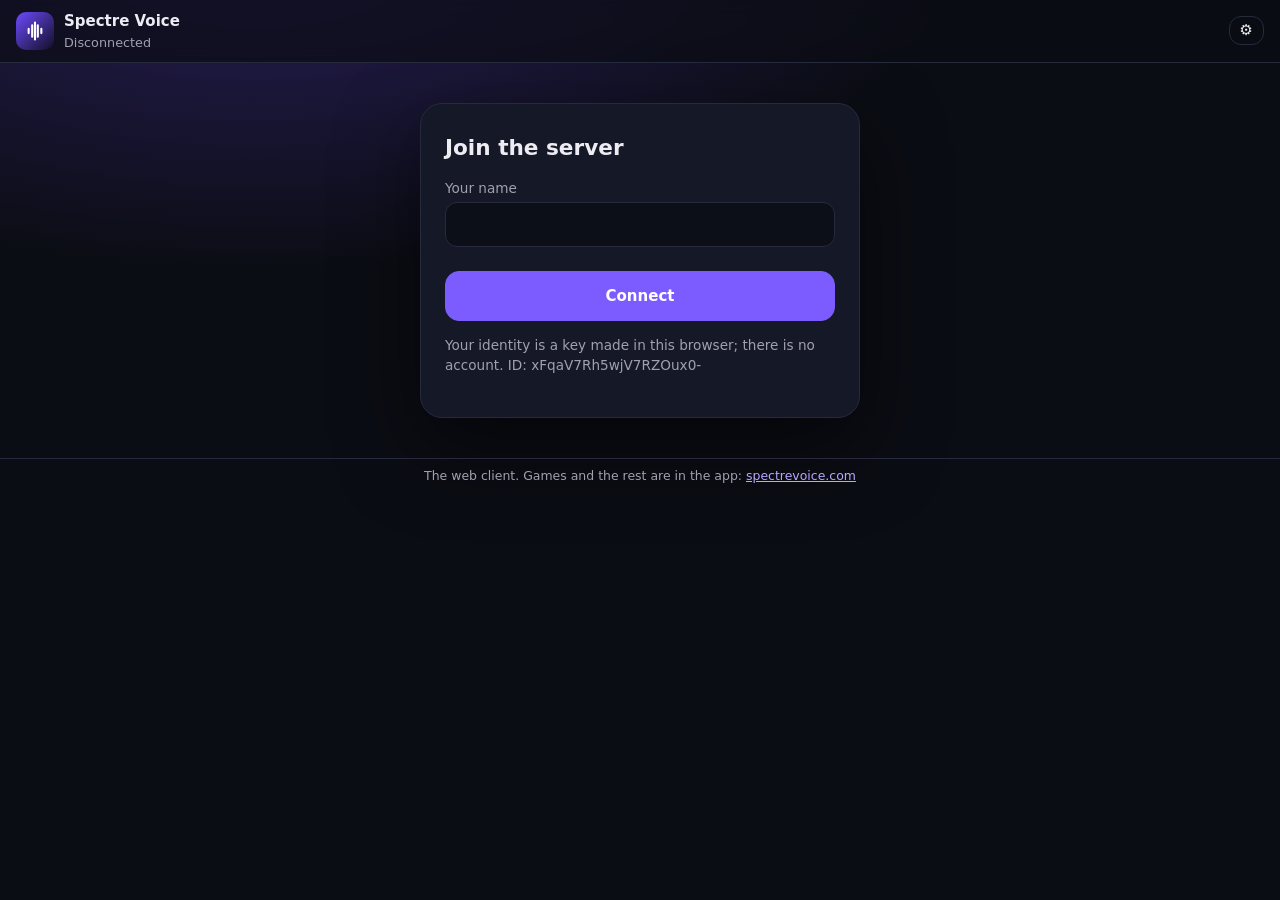
==== commit a72ff6bb: "Web client: the server's soundboard and the music bot, as in the apps soundboard.js: the server's so" ====
--- a/web/index.html
+++ b/web/index.html
@@ -9,6 +9,7 @@
 <title>Spectre Voice</title>
 <link rel="stylesheet" href="app.css">
 <link rel="stylesheet" href="dm.css">
+<link rel="stylesheet" href="sound.css">
 <link rel="icon" href="data:,">
 <link rel="modulepreload" href="core.js">
 <link rel="modulepreload" href="i18n.js">
--- a/web/sound.css
+++ b/web/sound.css
@@ -0,0 +1,56 @@
+/* The server's soundboard (soundboard.js) and the music bot (music.js): their dialogs and top-bar buttons. */
+
+.moduletools { display: flex; gap: 8px; align-items: center; }
+.sbbtn.playing, .mubtn.playing { border-color: var(--accent); box-shadow: 0 0 0 1px var(--accent), 0 0 14px #7c5cff66; }
+
+.sb, .mu { display: flex; flex-direction: column; gap: 10px; }
+.sbhead { min-height: 34px; }
+.sbsub { margin: -6px 0 0; font-size: .85rem; color: var(--muted); }
+.sbtitle { font-weight: 700; font-size: .72rem; letter-spacing: .08em; text-transform: uppercase; color: var(--muted); }
+.sbbadge { font-size: .75rem; font-weight: 700; color: var(--warn); border: 1px solid #f59e0b66; background: #f59e0b1f; border-radius: 999px; padding: 2px 10px; }
+.sbnote { margin: 0; font-size: .85rem; color: var(--muted); }
+.sbnote.warn { color: var(--warn); }
+.sbnote.accent { color: #b9a6ff; }
+.sberr { display: flex; align-items: center; gap: 8px; font-size: .85rem; padding: 8px 12px; border-radius: 12px; background: #f871711f; border: 1px solid #f8717166; }
+.sbempty { text-align: center; padding: 22px 12px; border: 1px dashed var(--line); border-radius: 14px; color: var(--fg); }
+
+.sbgrid { display: grid; grid-template-columns: repeat(auto-fill, minmax(124px, 1fr)); gap: 8px; }
+.sbtile {
+  display: flex; flex-direction: column; align-items: center; justify-content: center; gap: 1px; height: 86px; min-width: 0;
+  padding: 6px 8px; border-radius: 14px; background: #ffffff0d; border: 1px solid #ffffff1a; text-align: center;
+  transition: background .12s, border-color .12s, transform .06s;
+}
+.sbtile:hover { background: #ffffff17; border-color: #7c5cff99; }
+.sbtile:active { transform: scale(.97); }
+.sbtile.on { background: #7c5cff52; border-color: var(--accent); }
+.sbtile.cool .sbemoji { opacity: .55; }
+.sbemoji { font-size: 22px; line-height: 1.2; }
+.sbname { font-weight: 600; font-size: .8rem; max-width: 100%; overflow: hidden; white-space: nowrap; text-overflow: ellipsis; }
+.sbmeta { font-size: .68rem; color: #8b8ba0; display: flex; gap: 6px; align-items: center; }
+.sbedit { color: var(--muted); font-size: .75rem; padding: 0 3px; border-radius: 6px; }
+.sbedit:hover { color: var(--fg); background: #ffffff1a; }
+
+.sbeditor { display: flex; flex-direction: column; gap: 8px; padding: 12px; border-radius: 14px; background: #7c5cff12; border: 1px solid #7c5cff40; }
+.sbedtitle { font-weight: 600; font-size: .9rem; }
+.sbemojis { display: flex; flex-wrap: wrap; gap: 4px; align-items: center; }
+.sbpick { width: 34px; height: 34px; padding: 0; border-radius: 9px; font-size: 17px; line-height: 1; background: #ffffff14; border-color: transparent; }
+.sbpick.on { background: #7c5cff73; border-color: var(--accent); }
+.sbother { width: 90px; height: 34px; padding: 4px 8px; border-radius: 9px; }
+
+.sbtoggle { display: flex; gap: 10px; align-items: flex-start; cursor: pointer; padding-top: 4px; }
+.sbtoggle { justify-content: space-between; flex-direction: row-reverse; }
+.sbtoggle input { appearance: none; -webkit-appearance: none; flex: none; width: 52px; height: 32px; margin: 0; border-radius: 999px; background: #ffffff1f; border: 1px solid var(--line); position: relative; cursor: pointer; transition: background .15s; }
+.sbtoggle input::after { content: ""; position: absolute; top: 3px; left: 3px; width: 24px; height: 24px; border-radius: 50%; background: #d8d8e4; transition: transform .15s; }
+.sbtoggle input:checked { background: var(--accent); border-color: var(--accent); }
+.sbtoggle input:checked::after { transform: translateX(20px); background: #fff; }
+.sbtoggle > span { display: flex; flex-direction: column; }
+.sbslider input[type=range] { width: 100%; }
+
+.muadd input { flex: 1; }
+.mustatus { display: flex; flex-direction: column; gap: 10px; }
+.munow { padding: 10px 12px; border-radius: 14px; background: #ffffff0d; border: 1px solid #ffffff1a; }
+.mutitle { font-weight: 600; font-size: .95rem; overflow: hidden; display: -webkit-box; -webkit-line-clamp: 2; -webkit-box-orient: vertical; }
+.muqueue { margin: 0; padding-left: 22px; display: flex; flex-direction: column; gap: 4px; max-height: 240px; overflow: auto; }
+.muqueue li { font-size: .85rem; }
+.muqueue li > span { vertical-align: middle; }
+.mutrack { display: inline-block; max-width: 70%; overflow: hidden; white-space: nowrap; text-overflow: ellipsis; margin-right: 8px; }
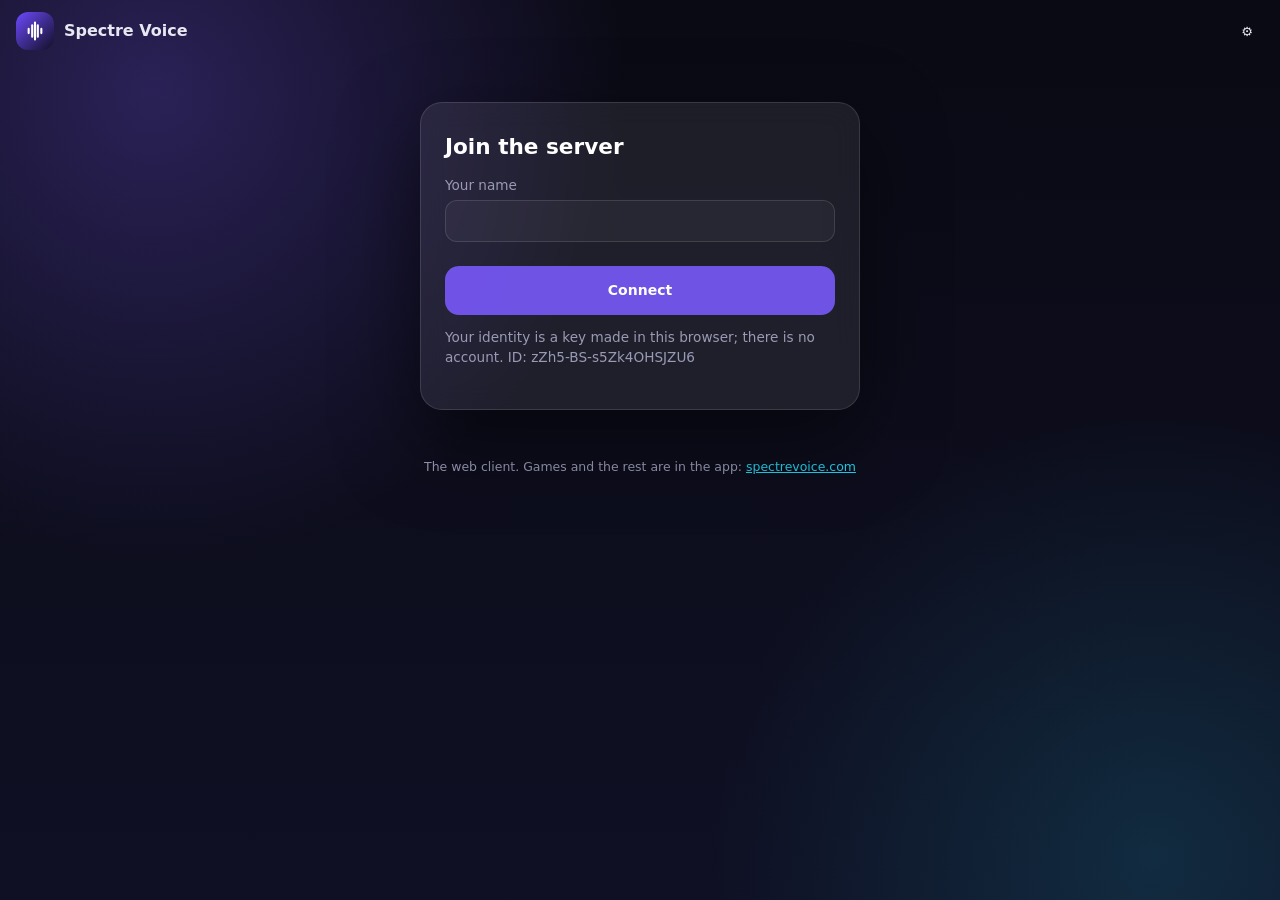
==== commit 7e16241c: "Web client: the PC app's look and its full chat Look (Theme.kt "Night glass"): the night gradient wi" ====
--- a/web/index.html
+++ b/web/index.html
@@ -5,11 +5,12 @@
 <meta name="viewport" content="width=device-width, initial-scale=1, viewport-fit=cover">
 <meta name="referrer" content="no-referrer">
 <meta name="color-scheme" content="dark">
-<meta name="theme-color" content="#0b0d14">
+<meta name="theme-color" content="#0a0a14">
 <title>Spectre Voice</title>
 <link rel="stylesheet" href="app.css">
 <link rel="stylesheet" href="dm.css">
 <link rel="stylesheet" href="sound.css">
+<link rel="stylesheet" href="chat.css">
 <link rel="icon" href="data:,">
 <link rel="modulepreload" href="core.js">
 <link rel="modulepreload" href="i18n.js">
@@ -19,14 +20,10 @@
 <header class="top">
   <div class="brand">
     <svg viewBox="0 0 108 108" aria-hidden="true"><path fill="currentColor" d="M33,48 a3,3 0 0 1 6,0 v12 a3,3 0 0 1 -6,0 z M43,38 a3,3 0 0 1 6,0 v32 a3,3 0 0 1 -6,0 z M51,30 a3,3 0 0 1 6,0 v48 a3,3 0 0 1 -6,0 z M59,38 a3,3 0 0 1 6,0 v32 a3,3 0 0 1 -6,0 z M69,48 a3,3 0 0 1 6,0 v12 a3,3 0 0 1 -6,0 z"/></svg>
-    <div>
-      <div id="serverName" class="server">Spectre Voice</div>
-      <div id="status" class="status" data-i18n="off">Disconnected</div>
-    </div>
+    <div class="server">Spectre Voice</div>
   </div>
   <div class="tools">
-    <button id="settings" class="ghost icon" type="button" data-i18n-title="settings" title="Settings">⚙</button>
-    <button id="leave" class="ghost hidden" type="button" data-i18n="leave">Leave</button>
+    <button id="settingsPre" class="ghost icon" type="button" data-i18n-title="settings" title="Settings">⚙</button>
   </div>
 </header>
 
@@ -46,54 +43,95 @@
     <button type="button" data-pane="channels" class="on" data-i18n="channels">Channels</button>
     <button type="button" data-pane="chat" data-i18n="chat">Chat</button>
     <button type="button" data-pane="stage" data-i18n="liveTab">Live</button>
+    <button type="button" data-pane="people" data-i18n="people">People</button>
   </nav>
-  <aside id="channels" class="pane channels">
-    <div id="commBar" class="commbar">
-      <div id="commName" class="commname"></div>
+
+  <!-- Left: the server and its channels, you at the bottom (the PC's ServerHeader, ChannelTree, UserCard) -->
+  <aside id="channels" class="pane channels glass">
+    <div class="srvhead">
+      <div id="srvIcon" class="srvicon" aria-hidden="true">SV</div>
+      <div class="srvtext">
+        <div id="serverName" class="server">Spectre Voice</div>
+        <div class="srvstatus"><span class="sdot"></span><span id="status" class="status" data-i18n="off">Disconnected</span></div>
+      </div>
+      <button id="leave" class="iconbtn sm hidden" type="button" data-i18n-title="leave" title="Leave"></button>
     </div>
-    <div id="motd" class="motd hidden"></div>
-    <div id="tvCard" class="tvcard hidden"></div>
-    <div id="liveBox" class="livebox hidden">
-      <div class="boxhead" data-i18n="liveNow">Live now</div>
-      <div id="liveList"></div>
+    <div class="chscroll">
+      <div id="commBar" class="commbar hidden"><div id="commName" class="commname"></div></div>
+      <div id="motd" class="motd hidden"></div>
+      <div id="tvCard" class="tvcard hidden"></div>
+      <div id="liveBox" class="livebox hidden">
+        <div class="boxhead" data-i18n="liveNow">Live now</div>
+        <div id="liveList"></div>
+      </div>
+      <div id="tree" class="tree"></div>
     </div>
-    <div id="tree" class="tree"></div>
+    <div id="userCard" class="usercard">
+      <div class="ucrow">
+        <span id="meAvatar" class="meav"></span>
+        <div class="ucname"><div id="meName" class="mename"></div><div id="meWhere" class="mewhere"></div></div>
+      </div>
+      <div class="ucrow">
+        <span id="voiceDot" class="vdot"></span><span id="voiceText" class="vtext"></span>
+        <button id="shareBtn" class="iconbtn share hidden" type="button" data-i18n-title="shareScreen" title="Share screen"></button>
+        <button id="mute" class="iconbtn" type="button" data-i18n-title="mute" title="Mute"></button>
+        <button id="deafen" class="iconbtn" type="button" data-i18n-title="deafen" title="Deafen"></button>
+        <button id="settings" class="iconbtn" type="button" data-i18n-title="settings" title="Settings"></button>
+      </div>
+      <span id="shareInfo" class="shareinfo hidden"></span>
+    </div>
   </aside>
+
+  <!-- Middle: the streams watched, then the chat -->
   <section id="middle" class="pane middle">
-    <div id="stage" class="stage hidden">
+    <div id="stage" class="stage glass hidden">
       <div id="tiles" class="tiles"></div>
       <p class="stage-empty muted" data-i18n="stageEmpty">Nobody you watch is live. Pick a stream in the channel list.</p>
     </div>
-    <section id="chat" class="chat" data-view="chat">
-      <div class="chat-tabs">
-        <button id="tabChannel" type="button" class="on"></button>
-        <button id="tabComm" type="button" data-i18n="serverChat">Server</button>
-        <button id="tabFiles" type="button" class="hidden" data-i18n="files">Files</button>
+    <section id="chat" class="chat glass" data-view="chat">
+      <div class="chat-head">
+        <div class="chat-tabs">
+          <button id="tabChannel" type="button" class="on"></button>
+          <button id="tabComm" type="button" data-i18n="serverChat">Server</button>
+          <button id="tabFiles" type="button" class="hidden" data-i18n="files">Files</button>
+        </div>
+        <!-- Other modules' tool buttons (soundboard, music, games…): each opens its own dialog -->
+        <div id="moduleTools" class="moduletools"></div>
       </div>
       <div id="messages" class="messages">
         <button id="older" class="ghost small hidden" type="button" data-i18n="older">Older messages</button>
         <div id="msgList"></div>
       </div>
       <div id="filesView" class="filesview"></div>
+      <div id="typing" class="typing"></div>
+      <div id="replyBar" class="replybar hidden"></div>
+      <div id="mentions" class="mentions hidden"></div>
       <div id="uploads" class="uploads"></div>
       <form id="sayForm" class="say">
-        <button id="attach" class="ghost icon" type="button" data-i18n-title="attach" title="Send a file or picture">📎</button>
+        <button id="attach" class="iconbtn" type="button" data-i18n-title="attach" title="Send a file or picture"></button>
         <input id="attachFile" type="file" class="hidden" multiple>
+        <button id="emojiBtn" class="iconbtn" type="button" data-i18n-title="emoji" title="Emoji"></button>
         <input id="say" maxlength="4000" data-i18n-ph="write" placeholder="Write a message…" autocomplete="off">
-        <button class="primary" type="submit" data-i18n="send">Send</button>
+        <button id="sendBtn" class="iconbtn send" type="submit" data-i18n-title="send" title="Send"></button>
       </form>
     </section>
   </section>
-  <footer class="bar">
-    <button id="ptt" class="ptt" type="button"><span data-i18n="ptt">Hold to talk</span> <kbd id="pttKey">Space</kbd></button>
-    <div class="bar-right">
+
+  <!-- Right: who's talking, who's in your channel, your microphone (the PC's RightPanel and MicCard) -->
+  <aside id="people" class="pane people">
+    <div class="glass peoplebox">
+      <div class="section" data-i18n="talkingNow">Talking now</div>
+      <div id="talkers" class="talkers"></div>
+      <div id="peopleLive" class="peoplelive"></div>
+      <div id="hereTitle" class="section"></div>
+      <div id="hereList" class="herelist"></div>
+    </div>
+    <div class="glass miccard">
+      <div class="section" data-i18n="yourMic">Your microphone</div>
+      <button id="ptt" class="ptt" type="button"><span data-i18n="ptt">Hold to talk</span> <kbd id="pttKey">Space</kbd></button>
       <label class="chk"><input id="openMic" type="checkbox"> <span data-i18n="openMic">Open mic</span></label>
-      <button id="mute" class="ghost" type="button" data-i18n="mute">Mute</button>
-      <button id="deafen" class="ghost" type="button" data-i18n="deafen">Deafen</button>
-      <span id="shareInfo" class="shareinfo hidden"></span>
-      <button id="shareBtn" class="ghost share hidden" type="button" data-i18n="shareScreen">Share screen</button>
     </div>
-  </footer>
+  </aside>
 </section>
 
 <div id="toast" class="toast hidden" popover="manual" role="status" aria-live="polite"></div>
--- a/web/app.css
+++ b/web/app.css
@@ -1,13 +1,28 @@
+/* Spectre Voice web client: the PC app's look (Theme.kt, palette "Night glass"): a deep night background with two
+   soft lights, frosted panels with a thin edge, one violet accent, Inter where the system has it. */
 :root {
   color-scheme: dark;
-  --bg: #0b0d14; --card: #151826; --card2: #1b1f31; --fg: #ececf2; --muted: #a0a0b0;
-  --accent: #7c5cff; --accent2: #6d4aff; --line: #262a3d; --ok: #4ade80; --warn: #f59e0b; --err: #f87171; --live: #ef4444;
+  --bg-top: #0a0a14; --bg-bottom: #0f1024; --glow: #22d3ee; --surface: #15152a;
+  --glass: rgba(255, 255, 255, .078); --glass-strong: rgba(255, 255, 255, .133); --glass-hover: rgba(255, 255, 255, .121);
+  --edge: rgba(255, 255, 255, .121); --edge-soft: rgba(255, 255, 255, .07);
+  --text: #e8e8f2; --bright: #fff; --muted: #9a9ab5; --faint: #6b6b88;
+  --talk: #22d3ee; --green: #34d399; --red: #f87171; --red-strong: #ef4444; --amber: #fbbf24; --whisper: #c084fc;
+  --accent: #7c5cff; --accent2: #6d4aff; --accent-soft: rgba(124, 92, 255, .22);
+  /* The names the other modules' styles use */
+  --bg: var(--bg-top); --card: var(--surface); --card2: #1c1c34; --fg: var(--text); --line: var(--edge);
+  --ok: var(--green); --warn: var(--amber); --err: var(--red); --live: var(--red-strong);
+  --r-panel: 22px; --gap: 12px;
 }
 * { box-sizing: border-box; }
 html, body { height: 100%; }
 body {
-  margin: 0; background: radial-gradient(1200px 600px at 20% -10%, #2a1f5c 0%, var(--bg) 60%) fixed; color: var(--fg);
-  font: 15px/1.5 system-ui, -apple-system, "Segoe UI", Roboto, sans-serif; display: flex; flex-direction: column; min-height: 100%;
+  margin: 0; color: var(--text); display: flex; flex-direction: column; min-height: 100%;
+  font: 14px/1.45 Inter, "Inter Variable", system-ui, -apple-system, "Segoe UI", Roboto, sans-serif;
+  background:
+    radial-gradient(75vmin 75vmin at 12% 10%, rgba(124, 92, 255, .28), transparent 70%),
+    radial-gradient(70vmin 70vmin at 90% 95%, rgba(34, 211, 238, .14), transparent 70%),
+    linear-gradient(var(--bg-top), var(--bg-bottom)) fixed;
+  background-attachment: fixed;
 }
 .hidden { display: none !important; }
 .muted { color: var(--muted); }
@@ -19,231 +34,303 @@
 .stack { display: flex; flex-direction: column; gap: 10px; }
 .stack label span { display: block; font-size: .85rem; color: var(--muted); margin-bottom: 4px; }
 button, input, select { font: inherit; color: inherit; }
-button { cursor: pointer; border: 1px solid var(--line); background: var(--card2); border-radius: 12px; padding: 9px 14px; }
-button:hover { border-color: var(--accent); }
+button { cursor: pointer; border: 1px solid var(--edge); background: var(--glass); border-radius: 12px; padding: 8px 14px; font-weight: 600; font-size: 13px; }
+button:hover { background: var(--glass-hover); }
 button:disabled { opacity: .5; cursor: default; }
-button:focus-visible, a:focus-visible, input:focus-visible, select:focus-visible { outline: 2px solid var(--accent); outline-offset: 2px; }
-button.primary { background: var(--accent); border-color: var(--accent); color: #fff; font-weight: 700; }
-button.primary:hover { background: var(--accent2); }
-button.danger { border-color: var(--err); color: var(--err); background: transparent; }
-button.ghost { background: transparent; }
+button:focus-visible, a:focus-visible, select:focus-visible { outline: 2px solid var(--accent); outline-offset: 2px; }
+input:focus-visible { outline: none; }
+input[type=checkbox]:focus-visible, input[type=range]:focus-visible { outline: 2px solid var(--accent); outline-offset: 2px; }
+button.primary { background: rgba(124, 92, 255, .88); border-color: transparent; color: #fff; }
+button.primary:hover { background: var(--accent); }
+button.danger { border-color: transparent; background: rgba(239, 68, 68, .8); color: #fff; }
+button.ghost { background: transparent; border-color: transparent; }
+button.ghost:hover { background: var(--glass); }
 button.icon { padding: 6px 10px; line-height: 1; }
-button.small { padding: 5px 10px; font-size: .85rem; border-radius: 10px; }
-button.on { border-color: var(--accent); box-shadow: inset 0 0 0 1px var(--accent); }
-button.linkish { background: none; border: 0; padding: 0; color: var(--fg); text-align: left; }
+button.small { padding: 5px 10px; font-size: .82rem; border-radius: 10px; }
+button.on { background: var(--accent-soft); border-color: var(--accent); }
+button.linkish { background: none; border: 0; padding: 0; color: var(--text); text-align: left; font-weight: 400; }
 button.linkish:hover { text-decoration: underline; }
-input, select { background: #0b0d14cc; border: 1px solid var(--line); border-radius: 12px; padding: 10px 12px; width: 100%; outline: none; }
-input:focus, select:focus { border-color: var(--accent); }
+input, select { background: rgba(255, 255, 255, .04); border: 1px solid var(--edge); border-radius: 12px; padding: 10px 12px; width: 100%; outline: none; }
+input:focus, select:focus { border-color: var(--accent); background: rgba(255, 255, 255, .063); }
+select option { background: var(--surface); }
 input[type=checkbox] { width: auto; accent-color: var(--accent); }
-input[type=range] { padding: 0; accent-color: var(--accent); }
-a { color: #b9a6ff; }
-kbd { font: .75rem monospace; background: #0006; padding: 1px 6px; border-radius: 6px; border: 1px solid var(--line); }
-.badge, [data-count]:not([data-count=""])::after { background: var(--accent); color: #fff; font-size: .7rem; font-weight: 700; border-radius: 999px; padding: 0 6px; min-width: 18px; text-align: center; line-height: 18px; }
+input[type=range] { padding: 0; accent-color: var(--accent); background: none; border: 0; }
+a { color: var(--talk); }
+kbd { font: .72rem ui-monospace, monospace; background: rgba(0, 0, 0, .3); padding: 1px 6px; border-radius: 6px; border: 1px solid var(--edge); }
+.badge, [data-count]:not([data-count=""])::after { background: var(--red-strong); color: #fff; font-size: .68rem; font-weight: 700; border-radius: 999px; padding: 0 6px; min-width: 18px; text-align: center; line-height: 18px; }
 [data-count]:not([data-count=""])::after { content: attr(data-count); display: inline-block; margin-left: 6px; }
 
-.top { display: flex; justify-content: space-between; align-items: center; padding: 10px 16px; border-bottom: 1px solid var(--line); background: #0b0d14aa; backdrop-filter: blur(8px); }
+/* Icons and round icon buttons (the PC's GlassIconButton) */
+svg.ic { width: 18px; height: 18px; flex: none; display: block; }
+.iconbtn { width: 36px; height: 36px; padding: 0; border-radius: 50%; display: inline-flex; align-items: center; justify-content: center; flex: none; background: var(--glass); border: 1px solid var(--edge-soft); color: var(--text); }
+.iconbtn:hover { background: var(--glass-hover); }
+.iconbtn.sm { width: 32px; height: 32px; }
+.iconbtn.sm svg.ic { width: 16px; height: 16px; }
+.iconbtn.on { background: rgba(124, 92, 255, .8); border-color: transparent; color: #fff; }
+.iconbtn.danger, .iconbtn.muted-on { background: rgba(239, 68, 68, .75); border-color: transparent; color: #fff; }
+.iconbtn.danger:hover, .iconbtn.muted-on:hover { background: rgba(239, 68, 68, .9); }
+
+/* Frosted panels */
+.glass { background: var(--glass); border: 1px solid var(--edge); border-radius: var(--r-panel); -webkit-backdrop-filter: blur(14px); backdrop-filter: blur(14px); }
+.section { color: var(--faint); font-size: 11px; font-weight: 700; letter-spacing: .06em; text-transform: uppercase; padding: 2px 2px 6px; }
+
+/* ====== Before connecting ====== */
+.top { display: flex; justify-content: space-between; align-items: center; padding: 12px 16px; }
+body.inapp .top, body.inapp .foot { display: none; }
 .brand { display: flex; align-items: center; gap: 10px; min-width: 0; }
-.brand svg { width: 38px; height: 38px; border-radius: 10px; background: linear-gradient(135deg, #6d4aff, #120f24); color: #fff; flex: none; }
-.server { font-weight: 700; white-space: nowrap; overflow: hidden; text-overflow: ellipsis; }
-.status { font-size: .8rem; color: var(--muted); }
-.status.ok { color: var(--ok); }
-.status.warn { color: var(--warn); }
+.brand svg { width: 38px; height: 38px; border-radius: 12px; background: linear-gradient(135deg, var(--accent2), #120f24); color: #fff; flex: none; }
+.brand .server { font-weight: 700; font-size: 16px; }
 .tools { display: flex; gap: 8px; }
-
-.card { background: var(--card); border: 1px solid var(--line); border-radius: 22px; box-shadow: 0 30px 80px #0008; }
+.card { background: var(--glass); border: 1px solid var(--edge); border-radius: var(--r-panel); box-shadow: 0 30px 80px rgba(0, 0, 0, .5); -webkit-backdrop-filter: blur(14px); backdrop-filter: blur(14px); }
 .connect { width: calc(100% - 32px); max-width: 440px; margin: 40px auto; padding: 28px 24px; }
-.connect h1 { font-size: 1.35rem; margin: 0 0 14px; }
+.connect h1 { font-size: 1.35rem; margin: 0 0 14px; color: var(--bright); }
 .connect label { display: block; margin: 10px 0; }
 .connect label span { display: block; font-size: .85rem; color: var(--muted); margin-bottom: 4px; }
-.connect .primary { width: 100%; margin-top: 14px; padding: 13px; border-radius: 14px; }
-
-/* ====== The app: channels | stage over chat; the bar under both ====== */
-.app { flex: 1; display: grid; grid-template-columns: 300px 1fr; grid-template-rows: 1fr auto; min-height: 0; height: 0; }
-.pane { min-height: 0; overflow: auto; }
-.channels { border-right: 1px solid var(--line); padding: 10px; }
-.middle { display: flex; flex-direction: column; overflow: hidden; }
-.chat { display: flex; flex-direction: column; flex: 1; min-height: 0; }
+.connect .primary { width: 100%; margin-top: 14px; padding: 13px; border-radius: 14px; font-size: 14px; }
+
+/* ====== The app: channels | stage over chat | people and the microphone (the PC's proportions) ====== */
+.app {
+  flex: 1; min-height: 0; height: 0; display: grid; gap: var(--gap); padding: var(--gap);
+  grid-template-columns: 320px minmax(0, 1fr) 290px; grid-template-rows: minmax(0, 1fr);
+  grid-template-areas: "ch mid ppl";
+}
+.pane { min-height: 0; min-width: 0; }
 .mobile-tabs { display: none; }
+.channels { grid-area: ch; display: flex; flex-direction: column; overflow: hidden; }
+.middle { grid-area: mid; display: flex; flex-direction: column; gap: var(--gap); overflow: hidden; }
+.people { grid-area: ppl; display: flex; flex-direction: column; gap: var(--gap); overflow: hidden; }
+
+/* The server header */
+.srvhead { display: flex; align-items: center; gap: 10px; padding: 16px; border-bottom: 1px solid var(--edge-soft); flex: none; }
+.srvicon { width: 34px; height: 34px; border-radius: 10px; background: linear-gradient(135deg, var(--accent), var(--accent2)); color: #fff; font-weight: 800; font-size: 13px; display: flex; align-items: center; justify-content: center; flex: none; }
+.srvtext { flex: 1; min-width: 0; }
+.srvtext .server { color: var(--bright); font-weight: 700; font-size: 16px; white-space: nowrap; overflow: hidden; text-overflow: ellipsis; }
+.srvstatus { display: flex; align-items: center; gap: 6px; }
+.sdot { width: 7px; height: 7px; border-radius: 50%; background: var(--amber); flex: none; }
+.status { font-size: 12px; color: var(--muted); }
+.srvstatus:has(.status.ok) .sdot { background: var(--green); }
+.chscroll { flex: 1; overflow: auto; padding: 8px; min-height: 0; }
 .commbar { display: flex; gap: 8px; align-items: center; margin-bottom: 8px; }
-.commname { font-weight: 700; padding: 4px 6px; }
-.motd { font-size: .85rem; color: var(--muted); padding: 6px 8px; border: 1px dashed var(--line); border-radius: 10px; margin-bottom: 8px; white-space: pre-wrap; }
-
-.tree .ch { padding: 6px 8px; border-radius: 10px; display: flex; align-items: center; gap: 6px; cursor: pointer; user-select: none; }
-.tree .ch:hover { background: var(--card2); }
-.tree .ch.mine { background: #7c5cff22; }
-.tree .ch.cur { box-shadow: inset 2px 0 0 var(--accent); }
-.tree .ch.text { color: var(--muted); }
-.tree .ch.text .chname::before { content: "#"; opacity: .7; margin-right: 2px; }
-.tree .ch.locked::after { content: "🔒"; font-size: .75rem; }
-.tree .ch .cnt { margin-left: auto; font-size: .75rem; color: var(--muted); }
-.tree .ch .badge { margin-left: auto; }
-.tree .ch .badge + .cnt { margin-left: 6px; }
-.tree .spacer { color: var(--muted); font-size: .75rem; letter-spacing: .08em; text-transform: uppercase; padding: 10px 8px 2px; border-top: 1px solid var(--line); margin-top: 6px; }
-.tree .kids { margin-left: 12px; border-left: 1px solid var(--line); padding-left: 4px; }
-.tree .mem { display: flex; align-items: center; gap: 6px; padding: 3px 8px 3px 20px; border-radius: 8px; cursor: pointer; font-size: .92rem; }
-.tree .mem:hover { background: var(--card2); }
-.tree .mem.me { font-weight: 600; cursor: default; }
-.tree .mem .dot { width: 9px; height: 9px; border-radius: 50%; background: #3a3f58; flex: none; transition: background .1s, box-shadow .1s; }
-.tree .mem.talking .dot { background: var(--ok); box-shadow: 0 0 8px var(--ok); }
-.tree .mem.talking .mname { color: #d7ffe3; }
-.tree .mem .ic { font-size: .75rem; color: var(--muted); }
-.tree .mem.away { color: var(--muted); }
-.tree .mem .cli { margin-left: auto; font-size: .7rem; color: var(--muted); }
-.livebadge { background: var(--live); border: 0; color: #fff; font-size: .62rem; font-weight: 800; letter-spacing: .06em; padding: 1px 6px; border-radius: 6px; }
-
-.boxhead { font-size: .75rem; letter-spacing: .08em; text-transform: uppercase; color: var(--muted); padding: 2px 6px 6px; }
-.livebox, .tvcard { border: 1px solid var(--line); border-radius: 14px; padding: 8px; margin-bottom: 10px; background: #0b0d1466; }
+.motd { font-size: 12.5px; color: var(--muted); padding: 8px 10px; border-radius: 12px; background: rgba(124, 92, 255, .1); margin: 0 2px 8px; white-space: pre-wrap; }
+
+/* The channel tree (the PC's ChannelTree) */
+.tree .group { color: var(--faint); font-size: 11px; font-weight: 700; letter-spacing: .04em; padding: 8px 10px 4px; }
+.tree .ch { padding: 7px 10px; border-radius: 10px; display: flex; align-items: center; gap: 8px; cursor: pointer; user-select: none; font-size: 14px; color: var(--text); position: relative; }
+.tree .ch::before { content: "#"; color: var(--faint); font-weight: 700; width: 16px; text-align: center; flex: none; order: -1; }
+.tree .ch.temp::before { content: "⏳"; font-weight: 400; font-size: 12px; }
+.tree .ch:hover { background: var(--glass); }
+.tree .ch.mine { background: linear-gradient(90deg, rgba(124, 92, 255, .28), rgba(124, 92, 255, .06)); color: var(--bright); font-weight: 600; }
+.tree .ch.mine::before, .tree .ch.cur::before { color: var(--accent); }
+.tree .ch.cur:not(.mine) { background: rgba(124, 92, 255, .18); color: var(--bright); }
+.tree .ch .chname { flex: 1; min-width: 0; white-space: nowrap; overflow: hidden; text-overflow: ellipsis; }
+.tree .ch .cnt { font-size: 10.5px; font-weight: 700; color: var(--muted); background: var(--glass); border-radius: 6px; padding: 1px 6px; }
+.tree .ch.mine .cnt { background: var(--accent); color: #fff; }
+.tree .ch .chlock { color: var(--faint); }
+.tree .ch .chlock svg.ic { width: 14px; height: 14px; }
+.tree .ch .chflag { font-size: 12px; }
+.tree .ch .joinbtn { display: none; background: var(--accent); color: #fff; border: 0; border-radius: 7px; padding: 2px 8px; font-size: 11.5px; }
+@media (hover: hover) { .tree .ch.voice:not(.mine):hover .joinbtn { display: inline-block; } }
+.tree .ch.text .chname { color: var(--text); }
+.tree .ch.unread .chname { color: var(--bright); font-weight: 600; }
+.tree .spacer { display: flex; align-items: center; gap: 8px; color: var(--faint); font-size: 11px; font-weight: 600; padding: 6px 4px; }
+.tree .spacer::before, .tree .spacer::after { content: ""; flex: 1; height: 1px; background: var(--edge-soft); }
+.tree .kids { padding-left: 14px; }
+.tree .mems { padding-left: 14px; }
+
+/* A person (the PC's PersonRow) */
+.mem { display: flex; align-items: center; gap: 10px; padding: 4px 8px; border-radius: 10px; cursor: pointer; font-size: 13.5px; position: relative; }
+.mem:hover { background: var(--glass); }
+.mem.me { cursor: default; font-weight: 600; }
+.mem .mname { flex: 1; min-width: 0; white-space: nowrap; overflow: hidden; text-overflow: ellipsis; }
+.mem.talking .mname { color: var(--talk); font-weight: 600; }
+.mem.away .av, .mem.away .mname { opacity: .55; }
+.mem .flags { display: flex; align-items: center; gap: 3px; flex: none; }
+.mem .flags svg.ic { width: 15px; height: 15px; }
+.mem .f-mic, .mem .f-snd { color: var(--red); }
+.mem .f-away, .mem .f-vm, .mem .f-lm { color: var(--amber); }
+.mem .f-away svg.ic, .mem .f-vm svg.ic { width: 14px; height: 14px; }
+.mem .f-emo { font-size: 11px; }
+.mem .role { color: var(--faint); font-size: 10.5px; }
+.mem .cli { font-size: 10px; color: var(--faint); border: 1px solid var(--edge-soft); border-radius: 6px; padding: 0 5px; }
+.livebadge { background: var(--red-strong); border: 0; color: #fff; font-size: 10px; font-weight: 700; letter-spacing: .04em; padding: 2px 6px; border-radius: 6px; }
+.livebadge:hover { background: var(--red); }
+.mem.big { padding: 6px 8px; font-size: 14px; }
+
+/* Avatars: the picture, or the ghost; a ring in the talk colour while they talk */
+.av { display: inline-block; border-radius: 50%; flex: none; position: relative; box-shadow: 0 0 0 2px transparent; transition: box-shadow .12s; }
+.av svg.ghost, .av img.avimg { width: 100%; height: 100%; display: block; border-radius: 50%; object-fit: cover; }
+.av .mouth { transform-box: fill-box; transform-origin: center; transition: transform .08s; }
+.talking .av, .av.talking { box-shadow: 0 0 0 2px var(--talk); }
+.talking .av .mouth, .av.talking .mouth { animation: talk .28s ease-in-out infinite alternate; }
+@keyframes talk { from { transform: scaleY(1.6); } to { transform: scaleY(5.5); } }
+@media (prefers-reduced-motion: reduce) { .talking .av .mouth { animation: none; transform: scaleY(4); } }
+
+/* The livebox, the TV card (other modules' boxes at the top of the channel list) */
+.boxhead { font-size: 11px; letter-spacing: .06em; text-transform: uppercase; color: var(--faint); font-weight: 700; padding: 2px 6px 6px; }
+.livebox, .tvcard { border: 1px solid rgba(248, 113, 113, .35); border-radius: 14px; padding: 8px; margin-bottom: 10px; background: rgba(248, 113, 113, .08); }
+.tvcard { border-color: var(--edge); background: var(--glass); }
 .liveitem { display: flex; align-items: center; gap: 8px; padding: 6px; border-radius: 10px; }
-.liveitem.on { background: #7c5cff1a; }
-.livedot { width: 9px; height: 9px; border-radius: 50%; background: var(--live); box-shadow: 0 0 0 3px #ef444433; flex: none; animation: pulse 1.6s infinite; }
-@keyframes pulse { 50% { box-shadow: 0 0 0 6px #ef444411; } }
+.liveitem.on { background: rgba(124, 92, 255, .14); }
+.livedot { width: 9px; height: 9px; border-radius: 50%; background: var(--live); box-shadow: 0 0 0 3px rgba(239, 68, 68, .2); flex: none; animation: pulse 1.6s infinite; }
+@keyframes pulse { 50% { box-shadow: 0 0 0 6px rgba(239, 68, 68, .07); } }
 .livetext { flex: 1; min-width: 0; }
 .lname { font-weight: 600; white-space: nowrap; overflow: hidden; text-overflow: ellipsis; }
 .tvhead { display: flex; align-items: center; gap: 10px; margin-bottom: 8px; }
 .tvnow { flex: 1; min-width: 0; }
 .tvnow .small { white-space: nowrap; overflow: hidden; text-overflow: ellipsis; }
-.tvlogo { width: 40px; height: 30px; object-fit: contain; border-radius: 6px; background: #0006; flex: none; display: inline-flex; align-items: center; justify-content: center; }
+.tvlogo { width: 40px; height: 30px; object-fit: contain; border-radius: 6px; background: rgba(0, 0, 0, .3); flex: none; display: inline-flex; align-items: center; justify-content: center; }
+
+/* You, at the bottom of the left column (the PC's UserCard) */
+.usercard { flex: none; border-top: 1px solid var(--edge-soft); padding: 12px; display: flex; flex-direction: column; gap: 10px; background: linear-gradient(transparent, rgba(124, 92, 255, .08)); }
+.ucrow { display: flex; align-items: center; gap: 6px; }
+.meav { width: 46px; height: 46px; border-radius: 50%; display: inline-flex; align-items: center; justify-content: center; border: 2px solid transparent; flex: none; margin-right: 4px; transition: border-color .12s; }
+.meav.talking { border-color: var(--talk); }
+.meav.mic-off { border-color: rgba(248, 113, 113, .6); }
+.meav .av { box-shadow: none !important; }
+.ucname { flex: 1; min-width: 0; }
+.mename { color: var(--bright); font-weight: 700; font-size: 14.5px; white-space: nowrap; overflow: hidden; text-overflow: ellipsis; }
+.mewhere { color: var(--muted); font-size: 12px; white-space: nowrap; overflow: hidden; text-overflow: ellipsis; }
+.vdot { width: 7px; height: 7px; border-radius: 50%; background: var(--amber); flex: none; }
+.vdot.up { background: var(--green); }
+.vdot.down { background: var(--red); }
+.vtext { flex: 1; min-width: 0; color: var(--faint); font-size: 11px; white-space: nowrap; overflow: hidden; text-overflow: ellipsis; }
+.iconbtn.share.live { background: rgba(239, 68, 68, .75); border-color: transparent; color: #fff; }
+.shareinfo { font-size: 11.5px; color: #fca5a5; }
+
+/* The right column (the PC's RightPanel): talking now, live, the channel's people; the microphone card */
+.peoplebox { flex: 1; min-height: 0; padding: 14px; display: flex; flex-direction: column; gap: 8px; overflow: hidden; }
+.talkers { display: flex; flex-wrap: wrap; gap: 8px 10px; min-height: 24px; }
+.talkers .quiet { color: var(--muted); font-size: 12.5px; }
+.talker { width: 64px; display: flex; flex-direction: column; align-items: center; gap: 4px; }
+.talker .av { box-shadow: 0 0 0 2px var(--talk), 0 0 0 5px rgba(34, 211, 238, .25); animation: halo 1.3s ease-in-out infinite alternate; }
+@keyframes halo { to { box-shadow: 0 0 0 2px var(--talk), 0 0 0 6px rgba(34, 211, 238, .55); } }
+.talker .tn { color: var(--talk); font-size: 11.5px; font-weight: 600; max-width: 64px; white-space: nowrap; overflow: hidden; text-overflow: ellipsis; }
+.peoplelive { display: flex; flex-direction: column; gap: 6px; }
+.peoplelive:empty { display: none; }
+.liverow { display: flex; align-items: center; gap: 8px; padding: 8px 10px; border-radius: 12px; background: rgba(248, 113, 113, .1); border: 1px solid rgba(248, 113, 113, .35); }
+.liverow svg.ic { color: var(--red); }
+.liverow .lname { flex: 1; color: var(--bright); font-size: 13px; }
+.herelist { flex: 1; overflow: auto; min-height: 0; margin: 0 -6px; }
+.miccard { flex: none; padding: 14px; display: flex; flex-direction: column; gap: 10px; }
+.miccard .section { padding-bottom: 0; }
+.ptt { width: 100%; padding: 12px; border-radius: 14px; font-weight: 700; font-size: 13px; background: var(--glass); border: 1px solid var(--edge); user-select: none; -webkit-user-select: none; touch-action: none; display: flex; align-items: center; justify-content: center; gap: 8px; }
+.ptt.live { background: rgba(34, 211, 238, .35); border-color: var(--talk); color: #fff; }
+.ptt.off { opacity: .55; }
+.chk { display: flex; gap: 8px; align-items: center; font-size: 12.5px; color: var(--muted); cursor: pointer; }
+.chk input { width: auto; }
 
 /* ====== Stage: the streams watched ====== */
-.stage { flex: none; border-bottom: 1px solid var(--line); padding: 10px; background: #05060a88; max-height: 62vh; overflow: auto; display: flex; flex-direction: column; }
+.stage { flex: none; padding: 10px; max-height: 58%; overflow: auto; display: flex; flex-direction: column; }
 .stage-empty { display: none; text-align: center; padding: 30px 10px; }
 .tiles { display: grid; gap: 10px; grid-template-columns: 1fr; }
 .tiles[data-n="2"] { grid-template-columns: 1fr 1fr; }
 .tiles[data-n="3"], .tiles[data-n="4"] { grid-template-columns: 1fr 1fr; }
-.tile { position: relative; background: #000; border-radius: 14px; overflow: hidden; border: 1px solid var(--line); aspect-ratio: 16 / 9; max-height: 56vh; }
+.tile { position: relative; background: #000; border-radius: 16px; overflow: hidden; border: 1px solid var(--edge); aspect-ratio: 16 / 9; max-height: 54vh; }
 .tile video { width: 100%; height: 100%; object-fit: contain; display: block; background: #000; }
 .tile:fullscreen { max-height: none; border-radius: 0; }
-.tile.self { border-color: #ef444466; }
-.tile-msg { position: absolute; inset: 0; display: flex; flex-direction: column; gap: 10px; align-items: center; justify-content: center; text-align: center; padding: 20px; background: #000a; }
-.tile.ended .tile-msg { background: #0b0d14ee; }
-.tile-bar { position: absolute; left: 0; right: 0; bottom: 0; display: flex; justify-content: space-between; align-items: center; gap: 8px; padding: 6px 8px; background: linear-gradient(transparent, #000c 40%); opacity: 1; transition: opacity .2s; flex-wrap: wrap; }
+.tile.self { border-color: rgba(239, 68, 68, .45); }
+.tile-msg { position: absolute; inset: 0; display: flex; flex-direction: column; gap: 10px; align-items: center; justify-content: center; text-align: center; padding: 20px; background: rgba(0, 0, 0, .65); }
+.tile.ended .tile-msg { background: rgba(10, 10, 20, .93); }
+.tile-bar { position: absolute; left: 0; right: 0; bottom: 0; display: flex; justify-content: space-between; align-items: center; gap: 8px; padding: 6px 8px; background: linear-gradient(transparent, rgba(0, 0, 0, .8) 40%); opacity: 1; transition: opacity .2s; flex-wrap: wrap; }
 .tile:hover .tile-bar, .tile:focus-within .tile-bar, .tile.ended .tile-bar { opacity: 1; }
-@media (hover: hover) { .tile:not(:hover):not(:focus-within):not(.ended) .tile-bar { opacity: .0; } }
+@media (hover: hover) { .tile:not(:hover):not(:focus-within):not(.ended) .tile-bar { opacity: 0; } }
 .tinfo { display: flex; gap: 8px; align-items: center; min-width: 0; }
 .tname { font-weight: 600; white-space: nowrap; overflow: hidden; text-overflow: ellipsis; text-shadow: 0 1px 2px #000; }
 .tctl { display: flex; gap: 4px; align-items: center; }
 .tctl select { width: auto; padding: 4px 8px; border-radius: 8px; font-size: .8rem; }
 .tctl .tvol { width: 80px; }
-.via { font-size: .7rem; font-weight: 700; padding: 1px 7px; border-radius: 999px; border: 1px solid var(--line); white-space: nowrap; }
-.via-server { color: #b9a6ff; border-color: #7c5cff88; }
-.via-p2p { color: var(--ok); border-color: #4ade8088; }
-.via-relay { color: var(--warn); border-color: #f59e0b88; }
-.via-self { color: #fca5a5; border-color: #ef444488; }
+.via { font-size: .7rem; font-weight: 700; padding: 1px 7px; border-radius: 999px; border: 1px solid var(--edge); white-space: nowrap; }
+.via-server { color: #b9a6ff; border-color: rgba(124, 92, 255, .55); }
+.via-p2p { color: var(--ok); border-color: rgba(52, 211, 153, .55); }
+.via-relay { color: var(--warn); border-color: rgba(251, 191, 36, .55); }
+.via-self { color: #fca5a5; border-color: rgba(239, 68, 68, .55); }
 .via-none { display: none; }
 .res { font-size: .7rem; }
 
-/* ====== Chat ====== */
-.chat-tabs { display: flex; gap: 6px; padding: 10px 10px 0; border-bottom: 1px solid var(--line); overflow-x: auto; flex: none; }
-.chat-tabs button { border-radius: 10px 10px 0 0; border-bottom: 0; background: transparent; white-space: nowrap; }
-.chat-tabs button.on { background: var(--card2); }
-.messages { flex: 1; overflow: auto; padding: 10px 14px; min-height: 0; }
-.chat[data-view="files"] .messages, .chat[data-view="files"] .say { display: none; }
-.chat:not([data-view="files"]) .filesview { display: none; }
-.msg { padding: 4px 0; word-break: break-word; }
-.msg .who { font-weight: 600; color: #c9bcff; margin-right: 6px; }
-.msg.own .who { color: #9be7b4; }
-.msg .when { font-size: .75rem; color: var(--muted); }
-.msg .edit { font-size: .7rem; color: var(--muted); margin-left: 4px; }
-.msg.del .text { font-style: italic; color: var(--muted); }
-.msg.pending { opacity: .6; }
-.picbox { display: inline-block; margin-top: 4px; }
-.pic { max-width: min(360px, 100%); max-height: 280px; border-radius: 10px; border: 1px solid var(--line); display: block; background: #0006; }
-.filecard { display: inline-flex; gap: 8px; align-items: center; margin-top: 4px; padding: 6px 10px; border: 1px solid var(--line); border-radius: 10px; text-decoration: none; color: var(--fg); background: var(--card2); }
-.empty { padding: 20px; text-align: center; }
-.uploads { flex: none; }
-.upload { display: flex; gap: 8px; align-items: center; padding: 4px 12px; font-size: .85rem; }
-.upload progress { flex: 1; accent-color: var(--accent); }
-.fname { overflow: hidden; text-overflow: ellipsis; white-space: nowrap; min-width: 0; }
-.say { display: flex; gap: 8px; padding: 10px; border-top: 1px solid var(--line); flex: none; }
-.say input:not([type=file]) { flex: 1; }
-
 /* ====== Channel files ====== */
-.filesview { flex: 1; overflow: auto; padding: 10px 14px; min-height: 0; }
+.filesview { flex: 1; overflow: auto; padding: 10px 16px; min-height: 0; }
 .crumbs { display: flex; gap: 4px; align-items: center; flex-wrap: wrap; margin-bottom: 8px; }
 .filetools { margin-bottom: 10px; }
 .filelist { display: flex; flex-direction: column; gap: 2px; }
 .file { display: grid; grid-template-columns: 28px 1fr auto auto auto; gap: 10px; align-items: center; padding: 6px 8px; border-radius: 10px; }
-.file:hover { background: var(--card2); }
+.file:hover { background: var(--glass); }
 .file.dir .fname { font-weight: 600; }
-.file a.fname { color: var(--fg); text-decoration: none; }
+.file a.fname { color: var(--text); text-decoration: none; }
 .file a.fname:hover { text-decoration: underline; }
 .facts { display: flex; gap: 2px; }
 
-/* ====== The bar ====== */
-.bar { grid-column: 1 / -1; display: flex; gap: 10px; align-items: center; padding: 10px 12px; border-top: 1px solid var(--line); background: #0b0d14cc; flex-wrap: wrap; }
-.ptt { flex: 1; min-width: 200px; padding: 14px; border-radius: 14px; font-weight: 700; background: var(--card2); user-select: none; touch-action: none; -webkit-user-select: none; }
-.ptt.live { background: var(--accent); border-color: var(--accent); color: #fff; }
-.ptt.off { opacity: .55; }
-.bar-right { display: flex; gap: 8px; align-items: center; flex-wrap: wrap; }
-.chk { display: flex; gap: 6px; align-items: center; font-size: .85rem; color: var(--muted); }
-.chk input { width: auto; }
-button.muted-on { border-color: var(--err); color: var(--err); }
-button.share.live { border-color: var(--live); color: #fff; background: var(--live); }
-.shareinfo { font-size: .8rem; color: #fca5a5; }
-
-.toast { position: fixed; inset: auto; margin: 0; color: var(--fg); left: 50%; bottom: 90px; transform: translateX(-50%); background: #1b1f31; border: 1px solid var(--line); border-radius: 14px; padding: 10px 16px; box-shadow: 0 10px 40px #000a; max-width: calc(100% - 32px); z-index: 60; }
+.toast { position: fixed; inset: auto; margin: 0; color: var(--text); left: 50%; top: 18px; transform: translateX(-50%); background: var(--surface); border: 1px solid var(--edge); border-radius: 14px; padding: 10px 16px; box-shadow: 0 10px 40px rgba(0, 0, 0, .6); max-width: calc(100% - 32px); z-index: 60; }
 .toast.err { border-color: var(--err); }
-.volpop { position: fixed; background: var(--card); border: 1px solid var(--line); border-radius: 14px; padding: 12px 14px; width: 240px; z-index: 30; box-shadow: 0 10px 40px #000a; display: flex; flex-direction: column; gap: 8px; }
+.volpop { position: fixed; background: var(--surface); border: 1px solid var(--edge); border-radius: 16px; padding: 12px 14px; width: 240px; z-index: 30; box-shadow: 0 10px 40px rgba(0, 0, 0, .6); display: flex; flex-direction: column; gap: 8px; }
 .volpop .row { justify-content: space-between; }
-.popname { font-weight: 700; }
-
-/* ====== Dialogs ====== */
-.dlg { background: var(--card); color: var(--fg); border: 1px solid var(--line); border-radius: 20px; padding: 0; width: min(460px, calc(100% - 24px)); max-height: calc(100% - 40px); box-shadow: 0 30px 80px #000a; }
+.popname { font-weight: 700; color: var(--bright); display: flex; align-items: center; gap: 10px; }
+
+/* ====== Dialogs (the PC's GlassDialog) ====== */
+.dlg { background: var(--surface); color: var(--text); border: 1px solid var(--edge); border-radius: 22px; padding: 0; width: min(460px, calc(100% - 24px)); max-height: calc(100% - 40px); box-shadow: 0 30px 80px rgba(0, 0, 0, .7); }
 .dlg.wide { width: min(760px, calc(100% - 24px)); }
-.dlg::backdrop { background: #000a; backdrop-filter: blur(2px); }
+.dlg::backdrop { background: rgba(0, 0, 0, .6); -webkit-backdrop-filter: blur(3px); backdrop-filter: blur(3px); }
 .dlg[open] { display: flex; flex-direction: column; }
-.dlg-head { display: flex; justify-content: space-between; align-items: center; padding: 14px 16px 8px; }
-.dlg-head h2 { font-size: 1.1rem; margin: 0; }
-.dlg-body { padding: 4px 16px 12px; overflow: auto; }
-.dlg-foot { display: flex; justify-content: flex-end; gap: 8px; padding: 10px 16px 14px; border-top: 1px solid var(--line); }
-.settings h3 { font-size: .75rem; letter-spacing: .08em; text-transform: uppercase; color: var(--muted); margin: 14px 0 6px; }
+.dlg-head { display: flex; justify-content: space-between; align-items: center; padding: 16px 18px 8px; }
+.dlg-head h2 { font-size: 17px; margin: 0; color: var(--bright); }
+.dlg-body { padding: 4px 18px 12px; overflow: auto; }
+.dlg-foot { display: flex; justify-content: flex-end; gap: 8px; padding: 10px 18px 16px; border-top: 1px solid var(--edge-soft); }
+.settings h3 { font-size: 11px; letter-spacing: .06em; text-transform: uppercase; color: var(--faint); margin: 14px 0 6px; }
 .setrow { display: grid; grid-template-columns: 1fr minmax(140px, 220px); gap: 12px; align-items: center; padding: 6px 0; }
 .setrow input[type=checkbox] { justify-self: end; width: 20px; height: 20px; }
 .setlabel { display: flex; flex-direction: column; }
-.keycap { font-family: monospace; justify-self: stretch; }
+.keycap { font-family: ui-monospace, monospace; justify-self: stretch; }
 
 /* TV */
-.tvbar { display: flex; gap: 10px; align-items: center; padding-bottom: 10px; border-bottom: 1px solid var(--line); margin-bottom: 10px; flex-wrap: wrap; }
+.tvbar { display: flex; gap: 10px; align-items: center; padding-bottom: 10px; border-bottom: 1px solid var(--edge-soft); margin-bottom: 10px; flex-wrap: wrap; }
 .tvfilter { margin-bottom: 8px; }
 .tvfilter select { max-width: 40%; }
 .tvlist { display: grid; grid-template-columns: repeat(auto-fill, minmax(200px, 1fr)); gap: 6px; max-height: 46vh; overflow: auto; padding: 2px; }
-.tvch { display: flex; gap: 8px; align-items: center; text-align: left; padding: 6px 8px; border-radius: 10px; min-width: 0; }
+.tvch { display: flex; gap: 8px; align-items: center; text-align: left; padding: 6px 8px; border-radius: 10px; min-width: 0; font-weight: 400; }
 .tvch.on { border-color: var(--live); box-shadow: inset 0 0 0 1px var(--live); }
 .tvch .tvname { flex: 1; min-width: 0; overflow: hidden; text-overflow: ellipsis; white-space: nowrap; }
 .tvch .tvgroup { display: none; }
-.tvadmin { margin-top: 12px; border-top: 1px solid var(--line); padding-top: 10px; }
+.tvadmin { margin-top: 12px; border-top: 1px solid var(--edge-soft); padding-top: 10px; }
 .tvadmin summary { cursor: pointer; font-weight: 600; margin-bottom: 8px; }
 .tvadmin form, .tvadmin .row { margin: 8px 0; }
 
-.foot { text-align: center; font-size: .78rem; color: var(--muted); padding: 8px 16px; border-top: 1px solid var(--line); }
-
-/* ====== Phones: one pane at a time (Channels, Chat, Live) ====== */
+.foot { text-align: center; font-size: .78rem; color: var(--muted); padding: 8px 16px; }
+
+/* ====== Narrower: no right column; the microphone goes under everything ====== */
+@media (max-width: 1180px) {
+  .app { grid-template-columns: 290px minmax(0, 1fr); grid-template-rows: minmax(0, 1fr) auto; grid-template-areas: "ch mid" "ppl ppl"; }
+  .peoplebox { display: none; }
+  .miccard { flex-direction: row; align-items: center; padding: 10px 12px; border-radius: 18px; }
+  .miccard .section { display: none; }
+  .miccard .ptt { flex: 1; }
+}
+
+/* ====== Phones: one pane at a time (Channels, Chat, Live, People), the microphone at the bottom ====== */
 @media (max-width: 800px) {
-  .top { padding: 8px 12px; }
-  .app { grid-template-columns: 1fr; grid-template-rows: auto 1fr auto; }
-  .mobile-tabs { display: flex; gap: 6px; padding: 8px 10px 0; }
-  .mobile-tabs button { flex: 1; padding: 8px; }
-  .channels { border-right: 0; display: none; }
-  body[data-pane="channels"] .channels { display: block; }
-  .middle { display: none; }
+  :root { --gap: 8px; --r-panel: 18px; }
+  .app { grid-template-columns: minmax(0, 1fr); grid-template-rows: auto minmax(0, 1fr) auto; grid-template-areas: "tabs" "pane" "mic"; padding: 8px; padding-bottom: max(8px, env(safe-area-inset-bottom)); }
+  .mobile-tabs { grid-area: tabs; display: flex; gap: 4px; padding: 4px; border-radius: 14px; background: var(--glass); border: 1px solid var(--edge); }
+  .mobile-tabs button { flex: 1; padding: 7px 4px; border: 0; background: transparent; color: var(--muted); border-radius: 10px; font-size: 12.5px; }
+  .mobile-tabs button.on { background: var(--accent-soft); color: var(--bright); }
+  .channels, .middle, .peoplebox { grid-area: pane; display: none; }
+  .people { display: contents; }
+  .miccard { grid-area: mic; }
+  body[data-pane="channels"] .channels { display: flex; }
+  body[data-pane="people"] .peoplebox { display: flex; }
   body[data-pane="chat"] .middle, body[data-pane="stage"] .middle { display: flex; }
   body[data-pane="chat"] .stage { display: none !important; }
   body[data-pane="stage"] .chat { display: none; }
-  body[data-pane="stage"] .stage { display: flex !important; flex: 1; max-height: none; border-bottom: 0; }
+  body[data-pane="stage"] .stage { display: flex !important; flex: 1; max-height: none; }
   body[data-pane="stage"] .tiles:empty + .stage-empty { display: block; }
   .tiles[data-n] { grid-template-columns: 1fr; }
   .tile { max-height: none; }
   .tile-bar { opacity: 1 !important; }
   .tctl .tvol { width: 60px; }
-  .bar { padding: 8px 10px; gap: 8px; }
-  .ptt { flex-basis: 100%; min-width: 0; }
-  .bar-right { width: 100%; justify-content: space-between; }
-  .toast { bottom: 150px; }
-  .foot { display: none; }
+  .toast { top: 62px; }
   .file { grid-template-columns: 24px 1fr auto auto; }
   .file .fby { display: none; }
   .dlg, .dlg.wide { width: 100%; max-width: 100%; max-height: 100%; height: 100%; border-radius: 0; margin: 0; }
   .setrow { grid-template-columns: 1fr; }
   .setrow input[type=checkbox] { justify-self: start; }
   .tvlist { grid-template-columns: 1fr; max-height: none; }
-}
+  .srvhead { padding: 12px; }
+}
--- a/web/chat.css
+++ b/web/chat.css
@@ -0,0 +1,142 @@
+/* The chat panel as the PC draws it (MainScreen ChatPanel, ChatLine; ChatViews, ChatExtras): tabs on top, lines
+   with the person's ghost, grouped, a toolbar when pointing at one, reactions, replies, the writing line. */
+.chat { display: flex; flex-direction: column; flex: 1; min-height: 0; overflow: hidden; position: relative; }
+.chat.drop { box-shadow: inset 0 0 0 2px var(--accent); }
+.chat-head { display: flex; align-items: center; gap: 8px; padding: 10px; border-bottom: 1px solid var(--edge-soft); flex: none; min-width: 0; }
+.chat-tabs { display: flex; gap: 6px; overflow-x: auto; flex: 1; min-width: 0; scrollbar-width: none; }
+.chat-tabs::-webkit-scrollbar { display: none; }
+.chat-tabs button { border: 0; background: transparent; color: var(--muted); border-radius: 10px; padding: 6px 12px; white-space: nowrap; font-size: 13px; }
+.chat-tabs button:hover { background: var(--glass); color: var(--text); }
+.chat-tabs button.on { background: var(--accent-soft); color: var(--bright); }
+.chat-tabs button.unread:not(.on) { color: var(--text); }
+/* Other modules' tools (soundboard, games…): buttons in a row at the right of the tabs */
+.moduletools { display: flex; gap: 6px; align-items: center; flex: none; flex-wrap: nowrap; }
+.moduletools:empty { display: none; }
+.moduletools > button { height: 32px; min-width: 32px; padding: 0 10px; border-radius: 999px; display: inline-flex; align-items: center; justify-content: center; gap: 6px; font-size: 13px; background: var(--glass); border: 1px solid var(--edge-soft); }
+.moduletools > button:hover { background: var(--glass-hover); }
+
+.messages { flex: 1; overflow: auto; padding: 10px 16px; min-height: 0; }
+.chat[data-view="files"] .messages, .chat[data-view="files"] .say, .chat[data-view="files"] .typing, .chat[data-view="files"] .replybar, .chat[data-view="files"] .mentions { display: none !important; }
+.chat[data-view="dm"] .typing, .chat[data-view="dm"] .replybar, .chat[data-view="dm"] .mentions { display: none !important; }
+.chat:not([data-view="files"]) .filesview { display: none; }
+#older { display: block; margin: 0 auto 8px; }
+
+.day { display: flex; align-items: center; gap: 10px; color: var(--faint); font-size: 11px; font-weight: 700; padding: 10px 0; }
+.day::before, .day::after { content: ""; flex: 1; height: 1px; background: rgba(107, 107, 136, .35); }
+
+.msg { display: flex; gap: 10px; padding: 6px 4px 2px; border-radius: 10px; position: relative; word-break: break-word; }
+.msg.grouped { padding-top: 1px; }
+.msg:hover, .msg.sel { background: var(--glass); }
+.msg.pending { opacity: .6; }
+.mgut { width: 30px; flex: none; display: flex; justify-content: flex-end; }
+.gtime { color: var(--faint); font-size: 9.5px; padding-top: 4px; visibility: hidden; white-space: nowrap; }
+.msg:hover .gtime, .msg.sel .gtime { visibility: visible; }
+.mbody { flex: 1; min-width: 0; }
+.mhead { display: flex; align-items: baseline; gap: 8px; }
+.msg .who { font-weight: 600; font-size: 13.5px; color: var(--bright); }
+.msg.own .who { color: var(--accent); }
+.msg .when { font-size: 11px; color: var(--faint); }
+.msg .edit { font-size: 10.5px; color: var(--faint); }
+.msg .floatedit { float: right; }
+.msg .text { font-size: 14px; line-height: 19px; color: var(--text); white-space: pre-wrap; }
+.msg .text.onlyfile { display: none; }
+.msg .text a { color: var(--talk); }
+.msg.mention .text { background: rgba(251, 191, 36, .12); border-radius: 8px; padding: 2px 6px; margin-left: -6px; display: inline-block; }
+
+/* A reply's quote (the PC's QuoteBlock) */
+.quote { display: flex; flex-direction: column; border-left: 3px solid var(--accent); background: var(--glass); border-radius: 8px; padding: 3px 10px 3px 8px; margin: 2px 0 3px; max-width: 100%; width: fit-content; }
+.qwho { color: var(--accent); font-size: 11.5px; font-weight: 600; }
+.qwhat { color: var(--muted); font-size: 12px; white-space: nowrap; overflow: hidden; text-overflow: ellipsis; max-width: 460px; }
+
+/* Pictures and files shared on this server */
+.picwrap { margin-top: 6px; display: inline-flex; flex-direction: column; gap: 3px; max-width: 100%; }
+.picbox { display: block; }
+.pic { max-width: min(420px, 100%); max-height: 300px; border-radius: 12px; display: block; background: rgba(0, 0, 0, .2); }
+.picname { display: flex; align-items: center; gap: 6px; color: var(--faint); font-size: 11.5px; }
+.picname .fname { max-width: 300px; }
+.picdl { color: var(--muted); display: inline-flex; }
+.picdl svg.ic { width: 16px; height: 16px; }
+.filecard { display: flex; gap: 10px; align-items: center; margin-top: 6px; padding: 10px; max-width: 420px; border: 1px solid var(--edge); border-radius: 12px; text-decoration: none; color: var(--text); background: var(--glass-strong); }
+.filecard .ficon { color: var(--accent); }
+.filecard .ficon svg.ic { width: 28px; height: 28px; }
+.filecard .fmeta { flex: 1; min-width: 0; display: flex; flex-direction: column; }
+.filecard .fname { color: var(--bright); font-weight: 600; font-size: 13.5px; }
+.filecard .fsub { color: var(--faint); font-size: 11.5px; }
+.filecard .fdl { width: 34px; height: 34px; border-radius: 50%; background: rgba(124, 92, 255, .8); color: #fff; display: inline-flex; align-items: center; justify-content: center; flex: none; }
+.fname { overflow: hidden; text-overflow: ellipsis; white-space: nowrap; min-width: 0; }
+
+/* Reactions under a line (the PC's MessageReactionsRow) */
+.reacts { display: flex; flex-wrap: wrap; gap: 4px; padding-top: 3px; }
+.react { display: inline-flex; align-items: center; gap: 4px; padding: 1px 7px; border-radius: 10px; background: var(--glass); border: 1px solid var(--edge-soft); font-size: 12px; font-weight: 500; color: var(--text); }
+.react.mine { background: rgba(124, 92, 255, .3); border-color: var(--accent); color: var(--bright); }
+.react .remo { font-size: 13px; }
+
+/* The line's tools, when pointing at it (or after a tap) */
+.mtools { position: absolute; top: -14px; right: 8px; display: none; align-items: center; gap: 1px; padding: 2px; border-radius: 10px; background: var(--surface); border: 1px solid var(--edge); box-shadow: 0 6px 20px rgba(0, 0, 0, .45); z-index: 2; }
+.msg:hover .mtools, .msg.sel .mtools, .mtools:focus-within { display: flex; }
+.msg:first-child .mtools { top: 2px; }
+.mtools button { border: 0; background: transparent; border-radius: 8px; padding: 3px 5px; line-height: 1; font-size: 15px; color: var(--muted); }
+.mtools button:hover { background: var(--glass-hover); color: var(--bright); }
+.mtools .tb svg.ic { width: 16px; height: 16px; }
+.mtools .tdel:hover { color: var(--red); }
+
+/* Editing a line in place */
+.editwrap { display: flex; flex-direction: column; gap: 4px; padding: 2px 0; }
+.editbox { padding: 7px 10px; border-radius: 10px; }
+.edithint { display: flex; align-items: center; gap: 6px; color: var(--faint); font-size: 11px; }
+.edithint span { flex: 1; }
+
+.empty { display: flex; flex-direction: column; align-items: center; gap: 6px; text-align: center; padding: 60px 20px; }
+.emptyt { color: var(--bright); font-weight: 600; }
+.emptyghost .av { opacity: .8; }
+
+/* Who's typing; replying to; @names to complete */
+.typing { height: 18px; padding: 0 18px; flex: none; display: flex; align-items: center; gap: 6px; color: var(--muted); font-size: 11.5px; font-style: italic; overflow: hidden; }
+.tdots { display: inline-flex; gap: 3px; }
+.tdots i { width: 5px; height: 5px; border-radius: 50%; background: var(--accent); animation: dot 1s ease-in-out infinite alternate; }
+.tdots i:nth-child(2) { animation-delay: .33s; }
+.tdots i:nth-child(3) { animation-delay: .66s; }
+@keyframes dot { from { opacity: .2; } to { opacity: 1; } }
+.replybar { display: flex; align-items: center; gap: 8px; margin: 0 14px; padding: 4px 6px 4px 12px; border-radius: 10px; background: rgba(124, 92, 255, .12); color: var(--accent); font-size: 12px; flex: none; min-width: 0; }
+.replybar svg.ic { width: 15px; height: 15px; }
+.replybar .rwho { font-weight: 600; white-space: nowrap; }
+.replybar .rwhat { flex: 1; min-width: 0; color: var(--muted); white-space: nowrap; overflow: hidden; text-overflow: ellipsis; }
+.replybar .iconbtn { width: 26px; height: 26px; color: var(--faint); background: transparent; border: 0; }
+.mentions { display: flex; gap: 6px; padding: 6px 12px 0; flex: none; flex-wrap: wrap; }
+.mchip { padding: 4px 8px; border-radius: 8px; border: 0; background: rgba(124, 92, 255, .25); color: var(--bright); font-size: 12.5px; }
+.mchip:first-child { box-shadow: inset 0 0 0 1px var(--accent); }
+
+.uploads { flex: none; }
+.upload { display: flex; gap: 8px; align-items: center; padding: 3px 14px; font-size: 12px; color: var(--muted); }
+.upload progress { width: 140px; accent-color: var(--accent); }
+.upload .fname { flex: 1; }
+
+/* The writing line (the PC's ChatInput) */
+.say { display: flex; gap: 6px; padding: 12px; flex: none; align-items: center; }
+.say .iconbtn { width: 40px; height: 40px; }
+.say input:not([type=file]) { flex: 1; min-width: 0; height: 46px; border-radius: 12px; background: rgba(255, 255, 255, .04); color: var(--text); font-size: 14px; }
+.say input:not([type=file]):focus { background: rgba(255, 255, 255, .063); color: var(--bright); }
+.say input::placeholder { color: var(--faint); }
+.say .send { width: 44px; height: 44px; margin-left: 2px; }
+.say:has(#say:not(:placeholder-shown)) .send { background: rgba(124, 92, 255, .8); border-color: transparent; color: #fff; }
+
+/* The emoji picker */
+.emojipop { position: fixed; z-index: 40; display: grid; grid-template-columns: repeat(8, 36px); gap: 2px; padding: 6px; border-radius: 14px; background: rgba(21, 21, 42, .97); border: 1px solid var(--edge); box-shadow: 0 12px 40px rgba(0, 0, 0, .55); }
+.emojipop .emo { width: 36px; height: 36px; padding: 0; border: 0; background: transparent; border-radius: 8px; font-size: 20px; line-height: 36px; font-weight: 400; }
+.emojipop .emo:hover { background: var(--glass-hover); }
+
+@media (max-width: 800px) {
+  .messages { padding: 8px 10px; }
+  .say { padding: 8px; gap: 4px; }
+  .say .iconbtn { width: 38px; height: 38px; }
+  .qwhat { max-width: 220px; }
+  .emojipop { grid-template-columns: repeat(8, 1fr); left: 8px !important; right: 8px; width: auto; }
+  .emojipop .emo { width: auto; }
+  .chat-head { padding: 8px; }
+}
+@media (hover: none) { .msg:hover:not(.sel) .mtools { display: none; } .msg:hover:not(.sel) { background: transparent; } }
+
+/* Private messages (dm.js) draw their own simpler lines: kept as blocks */
+.dmlist .msg { display: block; padding: 6px 8px; }
+.dmlist .msg .who { margin-right: 8px; }
+.dmlist .msg .text { margin-top: 1px; }
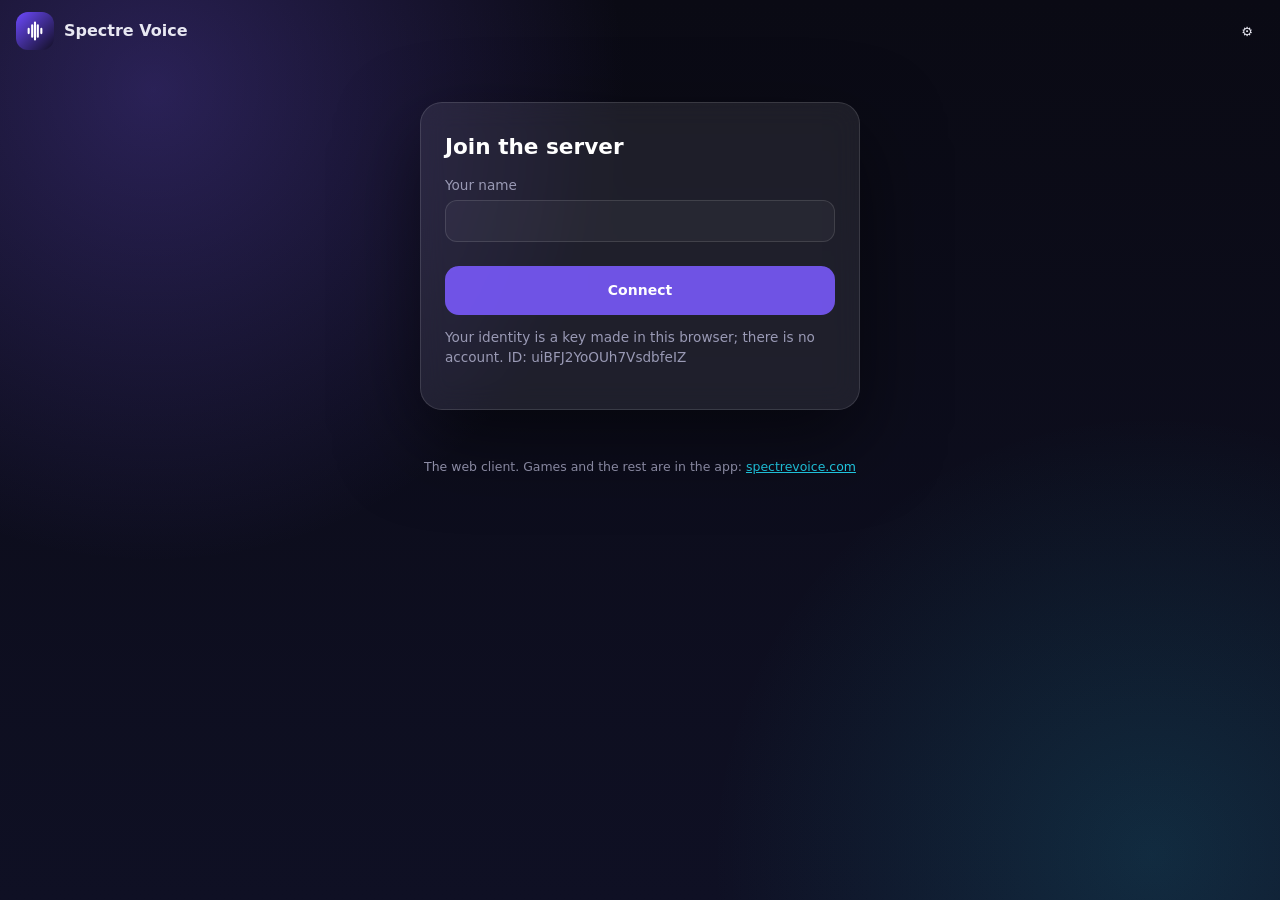
==== commit 0cf35865: "Web client games: the tables, a table and the boards of the seven games A 🎲 button in #moduleTools o" ====
--- a/web/index.html
+++ b/web/index.html
@@ -11,6 +11,7 @@
 <link rel="stylesheet" href="dm.css">
 <link rel="stylesheet" href="sound.css">
 <link rel="stylesheet" href="chat.css">
+<link rel="stylesheet" href="games.css">
 <link rel="icon" href="data:,">
 <link rel="modulepreload" href="core.js">
 <link rel="modulepreload" href="i18n.js">
--- a/web/games.css
+++ b/web/games.css
@@ -0,0 +1,180 @@
+/* Games (web/games/): the dialog, the list of tables, a table and its board. Felt for the casino, wood for chess. */
+
+.gm-open { position: relative; }
+.gm-open.ping::after { content: ""; position: absolute; top: 3px; right: 3px; width: 9px; height: 9px; border-radius: 50%; background: var(--warn, #f59e0b); box-shadow: 0 0 0 2px var(--bg, #0b0d14); }
+
+.dlg.games { width: min(1120px, calc(100% - 24px)); height: min(860px, calc(100% - 40px)); }
+.dlg.games .dlg-body { flex: 1; display: flex; flex-direction: column; min-height: 0; padding-bottom: 16px; }
+.gm { flex: 1; display: flex; flex-direction: column; min-height: 0; }
+.gm h3 { font-size: .95rem; margin: 16px 0 8px; color: var(--muted, #a0a0b0); font-weight: 600; letter-spacing: .02em; }
+
+.gm-head { display: flex; align-items: center; gap: 10px; }
+.gm-purse { font-weight: 700; color: #ffd54f; background: #ffd54f14; border: 1px solid #ffd54f40; border-radius: 999px; padding: 3px 12px; white-space: nowrap; }
+.gm-warn { color: var(--warn, #f59e0b); font-size: .9rem; }
+
+.gm-kinds { display: grid; grid-template-columns: repeat(auto-fill, minmax(140px, 1fr)); gap: 8px; }
+.gm-kind { display: flex; flex-direction: column; align-items: center; gap: 2px; padding: 14px 8px; border-radius: 16px; background: linear-gradient(160deg, #20253a, #151826); }
+.gm-kind:hover:not(:disabled) { transform: translateY(-1px); }
+.gm-kind small { color: var(--muted, #a0a0b0); }
+.gm-kind-emoji { font-size: 1.7rem; line-height: 1.2; }
+.gm-tables { display: flex; flex-direction: column; gap: 6px; }
+.gm-table-row, .gm-invite { display: flex; align-items: center; gap: 12px; padding: 8px 12px; border-radius: 14px; background: var(--card2, #1b1f31); border: 1px solid var(--line, #262a3d); }
+.gm-invite { border-color: var(--accent, #7c5cff); margin-top: 8px; justify-content: space-between; }
+
+/* A table */
+.gm-tableview { flex: 1; display: flex; flex-direction: column; min-height: 0; gap: 8px; }
+.gm-top { display: flex; align-items: center; gap: 8px; flex-wrap: wrap; }
+.gm-title { font-size: 1.15rem; font-weight: 700; }
+.gm-split { flex: 1; display: flex; gap: 12px; min-height: 0; }
+.gm-play { flex: 1; min-width: 0; overflow: auto; border-radius: 18px; padding: 14px; display: flex; flex-direction: column; gap: 10px; align-items: center;
+  background: linear-gradient(180deg, #1a1d26, #0c0e14); border: 1px solid var(--line, #262a3d); }
+.gm-play[data-kind="BARBUT"], .gm-play[data-kind="BLACKJACK"], .gm-play[data-kind="ROULETTE"] { background: radial-gradient(1000px 600px at 50% 30%, #1f7a4d, #0e4a2c 60%, #07301c); border-color: #2c6b48; }
+.gm-play[data-kind="SLOTS"] { background: radial-gradient(800px 500px at 50% 20%, #4a1f6e, #1d0f33 70%); }
+.gm-note { align-self: stretch; padding: 7px 12px; border-radius: 12px; background: #0006; font-size: .92rem; }
+.gm-note.warn { color: #ffd180; }
+.gm-note.clock { color: #ff8a65; font-weight: 600; }
+.gm-wagers { align-self: stretch; display: flex; flex-direction: column; gap: 6px; padding: 8px 12px; border-radius: 12px; background: #0005; }
+.gm-banner { padding: 8px 16px; border-radius: 12px; background: #0008; font-weight: 600; text-align: center; }
+.gm-banner.good { color: #b9f6ca; }
+.gm-banner.bad { color: #ff8a80; }
+.gm-banner.warn { color: #ffd180; }
+.gm-sub { font-size: .85rem; color: #fffc; font-weight: 600; }
+.gm-big { padding: 12px 26px; font-size: 1.05rem; border-radius: 14px; }
+.gm-ctl { justify-content: center; }
+.gm-stake { width: 110px; }
+
+.gm-seats { display: flex; gap: 10px; flex-wrap: wrap; justify-content: center; }
+.gm-seat { display: inline-flex; align-items: center; gap: 8px; padding: 4px 14px 4px 4px; border-radius: 999px; background: #0006; border: 2px solid #fff2; }
+.gm-seat.on { border-color: #ffd54f; animation: gm-glow 1.4s ease-in-out infinite alternate; }
+.gm-seat.me b { color: #c9bbff; }
+.gm-seat-txt { display: flex; flex-direction: column; line-height: 1.2; }
+.gm-seat-txt small { color: #fffc; font-size: .78rem; }
+.gm-badge { font-size: 1.05rem; }
+@keyframes gm-glow { from { box-shadow: 0 0 0 0 #ffd54f00; } to { box-shadow: 0 0 14px 1px #ffd54f88; } }
+.gm-avatar { width: 32px; height: 32px; border-radius: 50%; display: inline-grid; place-items: center; font-weight: 700; background: linear-gradient(135deg, #7c5cff, #3d8bfd); color: #fff; }
+.gm-avatar.big { width: 64px; height: 64px; font-size: 1.6rem; }
+
+.gm-waiting { display: flex; flex-direction: column; align-items: center; gap: 14px; margin-top: 30px; }
+.gm-lobby-seats { display: flex; gap: 18px; flex-wrap: wrap; justify-content: center; }
+.gm-lobby-seat { display: flex; flex-direction: column; align-items: center; gap: 6px; }
+.gm-lobby-seat.free .gm-avatar { background: transparent; border: 2px dashed #fff5; color: #fff8; }
+
+/* Talk at the table */
+.gm-talk { width: 250px; flex: none; display: flex; flex-direction: column; gap: 8px; padding: 10px; border-radius: 18px; background: var(--card2, #1b1f31); border: 1px solid var(--line, #262a3d); min-height: 0; }
+.gm-talk-lines { flex: 1; overflow: auto; display: flex; flex-direction: column; gap: 6px; min-height: 60px; }
+.gm-talk-line { display: flex; flex-direction: column; font-size: .9rem; }
+.gm-talk-line b { color: #ffd54f; font-size: .8rem; }
+.gm-react-row { display: flex; flex-wrap: wrap; gap: 2px; }
+.gm-react-row button { padding: 3px 5px; font-size: 1.05rem; border: 0; }
+.gm-reacts { display: flex; gap: 6px; font-size: 1.6rem; animation: gm-rise 3s ease-out; }
+@keyframes gm-rise { from { transform: translateY(10px); opacity: 0; } 15% { opacity: 1; } to { transform: translateY(0); } }
+
+/* Tic-tac-toe, Connect four */
+.gm-board-wrap { display: flex; flex-direction: column; align-items: center; gap: 12px; }
+.gm-grid { display: grid; gap: 8px; padding: 12px; border-radius: 18px; background: #0006; }
+.gm-grid.ttt { width: min(360px, 80vw); }
+.gm-grid.c4 { width: min(470px, 86vw); gap: 6px; background: linear-gradient(180deg, #1e4fd8, #1438a8); }
+.gm-cell { aspect-ratio: 1; padding: 0; border-radius: 14px; font-size: 3rem; font-weight: 800; line-height: 1; background: #ffffff10; border: 1px solid #ffffff1a; }
+.gm-cell:disabled { opacity: 1; cursor: default; }
+.gm-cell.p0 { color: #ff6b6b; }
+.gm-cell.p1 { color: #4dd0e1; }
+.gm-grid.c4 .gm-cell { border-radius: 50%; background: #0b1a4a; border: 0; box-shadow: inset 0 3px 6px #0009; }
+.gm-grid.c4 .gm-cell.p0 { background: radial-gradient(circle at 35% 35%, #ff8a80, #e53935); }
+.gm-grid.c4 .gm-cell.p1 { background: radial-gradient(circle at 35% 35%, #fff59d, #fbc02d); }
+.gm-grid.c4 .gm-cell:not(:disabled):hover { box-shadow: inset 0 0 0 3px #fff8; }
+.gm-cell.win { box-shadow: 0 0 0 3px #b9f6ca, 0 0 18px #b9f6ca88 !important; }
+
+/* Chess */
+.gm-chess-wrap { display: flex; gap: 16px; align-items: flex-start; justify-content: center; width: 100%; flex-wrap: wrap; }
+.gm-chess-main { display: flex; flex-direction: column; align-items: center; gap: 8px; }
+.gm-chess-side { display: flex; align-items: center; gap: 10px; align-self: stretch; }
+.gm-taken { font-size: 1.15rem; color: #fffc; }
+.gm-chess { --sq: min(62px, calc((100vw - 90px) / 8), calc((100vh - 330px) / 8)); display: grid; grid-template-columns: repeat(8, var(--sq)); grid-auto-rows: var(--sq);
+  padding: 12px; border-radius: 12px; background: linear-gradient(135deg, #3b2414, #5c3a1e, #3b2414); box-shadow: 0 18px 40px #000a; }
+.gm-sq { position: relative; padding: 0; border: 0; border-radius: 0; display: grid; place-items: center; }
+.gm-sq:disabled { opacity: 1; cursor: default; }
+.gm-sq.l { background: #f0d9b5; }
+.gm-sq.d { background: #b58863; }
+.gm-sq.last.l { background: #f6f669; }
+.gm-sq.last.d { background: #d9c34a; }
+.gm-sq.sel { background: #7fa650 !important; }
+.gm-sq.check { background: radial-gradient(circle, #ff2020dd, #ff202000 75%), #b58863; }
+.gm-sq.to::after { content: ""; width: 28%; height: 28%; border-radius: 50%; background: #0005; }
+.gm-sq.cap::after { content: ""; position: absolute; inset: 4%; border-radius: 50%; border: 4px solid #0006; }
+.gm-pc { font-size: calc(var(--sq) * .78); line-height: 1; pointer-events: none; }
+.gm-pc.w { color: #fff8e8; text-shadow: -1px 0 #2a2018, 1px 0 #2a2018, 0 -1px #2a2018, 0 1px #2a2018, 0 3px 6px #0006; }
+.gm-pc.b { color: #1b1b1f; text-shadow: -1px 0 #bdb6a8, 1px 0 #bdb6a8, 0 -1px #bdb6a8, 0 1px #bdb6a8, 0 3px 6px #0006; }
+.gm-rank, .gm-file { position: absolute; font-size: 10px; font-weight: 700; pointer-events: none; }
+.gm-rank { top: 2px; left: 3px; }
+.gm-file { bottom: 1px; right: 3px; }
+.gm-sq.l .gm-rank, .gm-sq.l .gm-file { color: #b58863; }
+.gm-sq.d .gm-rank, .gm-sq.d .gm-file { color: #f0d9b5; }
+.gm-promo { display: flex; align-items: center; gap: 6px; padding: 6px 10px; border-radius: 12px; background: #000a; }
+.gm-pc-btn { font-size: 1.8rem; padding: 2px 10px; }
+.gm-chess-list { width: 170px; max-height: 520px; overflow: auto; padding: 10px; border-radius: 14px; background: #0006; }
+.gm-moves { margin: 6px 0 0; padding-left: 26px; font: .9rem/1.6 ui-monospace, monospace; }
+.gm-moves li span { display: inline-block; min-width: 56px; }
+
+/* The casino */
+.gm-casino { display: flex; flex-direction: column; align-items: center; gap: 12px; width: 100%; }
+.gm-rows { display: flex; flex-direction: column; gap: 6px; align-self: stretch; }
+.gm-row { display: flex; align-items: center; gap: 12px; padding: 6px 10px; border-radius: 14px; background: #0003; flex-wrap: wrap; }
+.gm-row.won { background: #ffd54f22; }
+.gm-dice { font-size: 2.6rem; line-height: 1; color: #fff; letter-spacing: 4px; }
+.gm-pay { font-weight: 700; }
+.gm-pay.good, .gm-hist .good { color: #b9f6ca; }
+.gm-pay.bad, .gm-hist .bad { color: #ff8a80; }
+
+.gm-rhead { gap: 14px; }
+.gm-result { width: 64px; height: 64px; border-radius: 50%; display: grid; place-items: center; font-size: 1.7rem; font-weight: 800; border: 3px solid #ffd54f; }
+.gm-result.r, .gm-hist .r { background: #c62828; }
+.gm-result.k, .gm-hist .k { background: #212121; }
+.gm-result.z, .gm-hist .z { background: #2e7d32; }
+.gm-result.none { background: #0005; color: #fff8; }
+.gm-hist { display: flex; gap: 4px; flex-wrap: wrap; }
+.gm-hist span { min-width: 28px; padding: 2px 6px; border-radius: 8px; text-align: center; font-weight: 700; font-size: .85rem; background: #0005; }
+.gm-rt { display: grid; grid-template-columns: 44px repeat(12, minmax(30px, 1fr)) 44px; grid-template-rows: repeat(3, 42px) 36px 36px; gap: 3px; width: min(720px, 100%); }
+.gm-rc { position: relative; padding: 0; border-radius: 6px; font-weight: 700; color: #fff; border: 1px solid #fff4; display: grid; place-items: center; }
+.gm-rc.r { background: #c62828; }
+.gm-rc.k { background: #1f1f1f; }
+.gm-rc.z, .gm-rc.zero { background: #2e7d32; }
+.gm-rc.zero { grid-row: 1 / span 3; grid-column: 1; }
+.gm-rc.out { background: #ffffff12; font-size: .85rem; }
+.gm-rc.out.r { background: #c62828; }
+.gm-rc.out.k { background: #1f1f1f; }
+.gm-rc:disabled { opacity: 1; cursor: default; }
+.gm-rc.hit { box-shadow: 0 0 0 3px #ffd54f inset; }
+.gm-chip { position: absolute; top: -6px; right: -4px; min-width: 22px; height: 22px; padding: 0 4px; border-radius: 11px; font-size: .7rem; display: grid; place-items: center;
+  background: #ffd54f; color: #3b2400; border: 2px dashed #fff; }
+.gm-chipbtn { width: 46px; height: 46px; border-radius: 50%; padding: 0; font-weight: 800; background: radial-gradient(circle, #ffd54f 55%, #c49000 56%); color: #3b2400; border: 3px dashed #fff; }
+.gm-chipbtn.on { transform: scale(1.15); box-shadow: 0 0 12px #ffd54f; }
+
+.gm-slots-title { color: #ffe082; font-size: 1.4rem; font-weight: 900; letter-spacing: 3px; }
+.gm-reels { display: flex; gap: 10px; padding: 12px; border-radius: 16px; background: #111; box-shadow: 0 0 0 4px #ffb300, 0 10px 30px #000a; }
+.gm-reel { width: 104px; height: 124px; border-radius: 10px; display: grid; place-items: center; font-size: 3.6rem; font-weight: 900; color: #000; background: linear-gradient(180deg, #bdbdbd, #fff, #bdbdbd); }
+.gm-reel.seven { color: #d32f2f; }
+.gm-reels.spin .gm-reel { animation: gm-roll .5s ease-out; }
+.gm-reels.spin .gm-reel:nth-child(2) { animation-duration: .7s; }
+.gm-reels.spin .gm-reel:nth-child(3) { animation-duration: .9s; }
+@keyframes gm-roll { from { transform: translateY(-40px); opacity: .2; filter: blur(3px); } to { transform: none; opacity: 1; filter: none; } }
+.gm-paytable { display: flex; flex-wrap: wrap; gap: 6px 14px; justify-content: center; font-size: .85rem; color: #fffc; }
+
+.gm-hand { display: flex; flex-direction: column; align-items: center; gap: 6px; }
+.gm-cards { display: flex; gap: 6px; }
+.gm-card { width: 46px; height: 66px; border-radius: 7px; background: #fff; color: #1a1a1a; display: flex; flex-direction: column; align-items: center; justify-content: center;
+  box-shadow: 0 3px 8px #0007; font-weight: 800; line-height: 1; animation: gm-deal .25s ease-out; }
+.gm-card b { font-size: 1.05rem; }
+.gm-card i { font-style: normal; font-size: 1.5rem; }
+.gm-card.red { color: #d32f2f; }
+.gm-card.back { background: repeating-linear-gradient(45deg, #1e3a8a, #1e3a8a 5px, #2b50b8 5px, #2b50b8 10px); color: transparent; border: 2px solid #fff; }
+@keyframes gm-deal { from { transform: translateY(-12px) rotate(-4deg); opacity: 0; } to { transform: none; opacity: 1; } }
+.gm-val { font-weight: 800; padding: 2px 8px; border-radius: 8px; background: #0007; }
+
+@media (max-width: 760px) {
+  .dlg.games { width: 100%; height: 100%; }
+  .gm-split { flex-direction: column; }
+  .gm-talk { width: auto; max-height: 220px; }
+  .gm-chess-list { width: auto; max-height: 120px; align-self: stretch; }
+  .gm-rt { grid-template-columns: 32px repeat(12, 1fr) 32px; grid-template-rows: repeat(3, 34px) 30px 30px; font-size: .8rem; }
+  .gm-reel { width: 78px; height: 96px; font-size: 2.6rem; }
+}
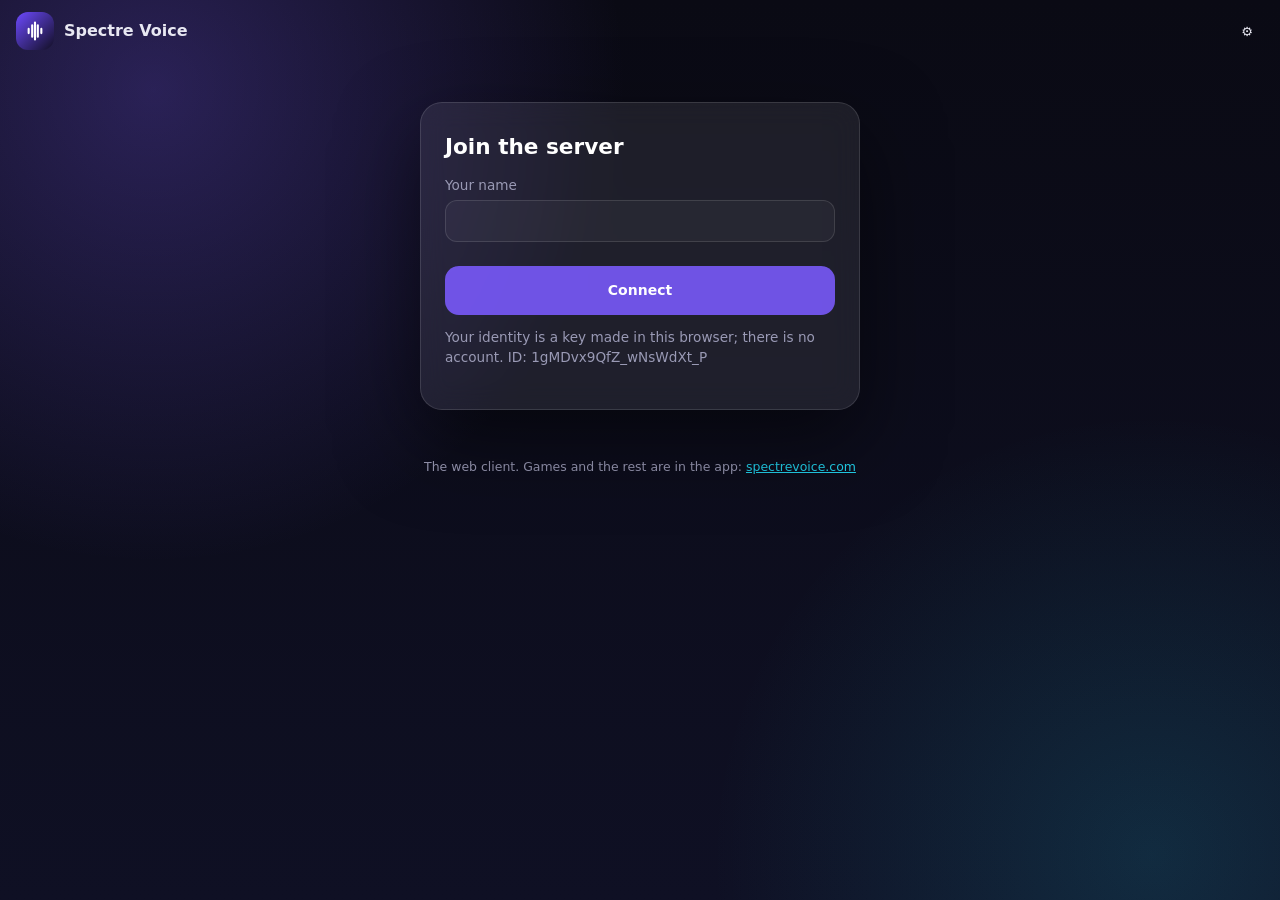
==== commit aa6bfd9c: "Members list with offline people, read markers for private chats, blocking, sealed private-message p" ====
--- a/web/index.html
+++ b/web/index.html
@@ -9,6 +9,7 @@
 <title>Spectre Voice</title>
 <link rel="stylesheet" href="app.css">
 <link rel="stylesheet" href="dm.css">
+<link rel="stylesheet" href="members.css">
 <link rel="stylesheet" href="sound.css">
 <link rel="stylesheet" href="chat.css">
 <link rel="stylesheet" href="games.css">
--- a/web/app.css
+++ b/web/app.css
@@ -118,6 +118,12 @@
 .tree .ch { padding: 7px 10px; border-radius: 10px; display: flex; align-items: center; gap: 8px; cursor: pointer; user-select: none; font-size: 14px; color: var(--text); position: relative; }
 .tree .ch::before { content: "#"; color: var(--faint); font-weight: 700; width: 16px; text-align: center; flex: none; order: -1; }
 .tree .ch.temp::before { content: "⏳"; font-weight: 400; font-size: 12px; }
+/* Voice channels: a microphone instead of the # (a temporary one keeps its ⏳ before it); text channels keep the # */
+.tree .ch.voice::before { content: none; }
+.tree .ch.voice.temp::before { content: "⏳"; width: auto; }
+.chic { order: -1; flex: none; width: 16px; display: inline-flex; align-items: center; justify-content: center; color: var(--faint); }
+.chic svg.ic { width: 16px; height: 16px; }
+.tree .ch.mine .chic, .tree .ch.cur .chic, .movech.here .chic { color: var(--accent); }
 .tree .ch:hover { background: var(--glass); }
 .tree .ch.mine { background: linear-gradient(90deg, rgba(124, 92, 255, .28), rgba(124, 92, 255, .06)); color: var(--bright); font-weight: 600; }
 .tree .ch.mine::before, .tree .ch.cur::before { color: var(--accent); }
@@ -264,6 +270,15 @@
 .volpop { position: fixed; background: var(--surface); border: 1px solid var(--edge); border-radius: 16px; padding: 12px 14px; width: 240px; z-index: 30; box-shadow: 0 10px 40px rgba(0, 0, 0, .6); display: flex; flex-direction: column; gap: 8px; }
 .volpop .row { justify-content: space-between; }
 .popname { font-weight: 700; color: var(--bright); display: flex; align-items: center; gap: 10px; }
+/* "Move to…" in a person's card: the voice channels */
+.movelist { display: flex; flex-direction: column; gap: 2px; max-height: 300px; overflow: auto; }
+.movech { display: flex; align-items: center; gap: 8px; text-align: left; padding: 6px 8px; border-radius: 10px; background: transparent; border: 0; color: var(--text); font-size: 13.5px; }
+.movech:hover:not(:disabled) { background: var(--glass); }
+.movech.here { color: var(--accent); opacity: .8; }
+.movech .chname { flex: 1; min-width: 0; white-space: nowrap; overflow: hidden; text-overflow: ellipsis; }
+.movech .chlock svg.ic { width: 13px; height: 13px; }
+.movech[data-depth="1"] { padding-left: 22px; } .movech[data-depth="2"] { padding-left: 36px; } .movech[data-depth="3"] { padding-left: 50px; }
+.movech[data-depth="4"], .movech[data-depth="5"], .movech[data-depth="6"] { padding-left: 64px; }
 
 /* ====== Dialogs (the PC's GlassDialog) ====== */
 .dlg { background: var(--surface); color: var(--text); border: 1px solid var(--edge); border-radius: 22px; padding: 0; width: min(460px, calc(100% - 24px)); max-height: calc(100% - 40px); box-shadow: 0 30px 80px rgba(0, 0, 0, .7); }
--- a/web/members.css
+++ b/web/members.css
@@ -0,0 +1,38 @@
+/* The member list (members.js) in the right column, and the private chats' list (dm.js) */
+.rptabs { display: flex; gap: 4px; padding: 3px; border-radius: 12px; background: var(--glass); border: 1px solid var(--edge); flex: none; }
+.rptabs button { flex: 1; padding: 6px 4px; border: 0; background: transparent; color: var(--muted); border-radius: 9px; font-size: 12.5px; font-weight: 600; }
+.rptabs button.on { background: var(--accent-soft); color: var(--bright); }
+.peoplebox:not([data-tab="members"]) .membersview { display: none; }
+.peoplebox[data-tab="members"] > :not(.rptabs):not(.membersview) { display: none; }
+.membersview { flex: 1; min-height: 0; display: flex; flex-direction: column; gap: 8px; }
+.memsearch { flex: none; padding: 7px 10px; border-radius: 10px; font-size: 13px; }
+.memlist { flex: 1; min-height: 0; overflow: auto; margin: 0 -6px; padding: 0 2px; }
+.memhead { display: flex; align-items: center; gap: 6px; width: 100%; padding: 8px 6px 4px; background: none; border: 0; color: var(--muted); font-size: 11px; font-weight: 700; letter-spacing: .08em; text-transform: uppercase; text-align: left; cursor: pointer; }
+.memhead .chev { display: inline-block; transition: transform .15s; }
+.memhead.folded .chev { transform: rotate(-90deg); }
+.mem.drow { display: flex; align-items: center; gap: 10px; }
+.mem.drow.offline { opacity: .55; }
+.mem.drow.offline:hover { opacity: .9; }
+.memav { position: relative; flex: none; display: inline-flex; }
+.memav .pres { position: absolute; right: -2px; bottom: -2px; width: 11px; height: 11px; border-radius: 50%; border: 2px solid var(--surface, #12121c); background: var(--faint); }
+.memav .pres.on { background: var(--green); }
+.memav .pres.away { background: var(--amber, #f59e0b); }
+.memav .pres.off { background: #6b7280; }
+.mtext { flex: 1; min-width: 0; display: flex; flex-direction: column; }
+.mtext .mname { white-space: nowrap; overflow: hidden; text-overflow: ellipsis; }
+.msub { color: var(--faint); font-size: 11px; white-space: nowrap; overflow: hidden; text-overflow: ellipsis; }
+.memmore { margin: 6px auto; display: block; }
+.dmsection { padding: 6px 4px; }
+.dmrow { display: flex; align-items: center; gap: 10px; width: 100%; padding: 8px 10px; margin: 2px 0; border-radius: 12px; text-align: left; background: transparent; border: 1px solid transparent; font-weight: 400; }
+.dmrow:hover { background: var(--glass); border-color: var(--edge); }
+.dmrow .dmtext { flex: 1; min-width: 0; display: flex; flex-direction: column; gap: 2px; }
+.dmrow .dmname { color: var(--text); font-weight: 600; font-size: 13.5px; }
+.dmrow .dmprev { color: var(--faint); font-size: 12px; white-space: nowrap; overflow: hidden; text-overflow: ellipsis; }
+.dmrow.unread .dmname { color: var(--bright); }
+.dmrow.unread .dmprev { color: var(--text); }
+.dmrow .dmmeta { display: flex; flex-direction: column; align-items: flex-end; gap: 4px; }
+.dmrow .when { color: var(--faint); font-size: 11px; }
+.dmcount { min-width: 20px; padding: 1px 6px; border-radius: 999px; background: var(--accent); color: #fff; font-size: 11px; font-weight: 700; text-align: center; }
+.dmnote { padding: 2px 4px; }
+.msg.lock-before .text { color: var(--faint); font-style: italic; }
+.msg.lock-before .lock { color: var(--faint); }
--- a/web/games.css
+++ b/web/games.css
@@ -178,3 +178,67 @@
   .gm-rt { grid-template-columns: 32px repeat(12, 1fr) 32px; grid-template-rows: repeat(3, 34px) 30px 30px; font-size: .8rem; }
   .gm-reel { width: 78px; height: 96px; font-size: 2.6rem; }
 }
+
+/* Backgammon */
+.gm-play[data-kind="BACKGAMMON"], .gm-play[data-kind="POKER"] { background: radial-gradient(1000px 600px at 50% 30%, #1f7a4d, #0e4a2c 60%, #07301c); border-color: #2c6b48; }
+.gm-bg { display: flex; flex-direction: column; gap: 6px; padding: 12px; border-radius: 14px; background: linear-gradient(135deg, #3b2414, #5c3a1e, #3b2414); box-shadow: 0 18px 40px #000a; width: min(760px, 100%); }
+.gm-bg-row { display: grid; grid-template-columns: repeat(6, 1fr) 18px repeat(6, 1fr); gap: 3px; height: 210px; }
+.gm-bg-mid { background: #2a180c; border-radius: 4px; }
+.gm-pt { position: relative; padding: 0; border: 0; border-radius: 0; background: transparent; display: flex; flex-direction: column; align-items: center; justify-content: flex-start; }
+.gm-pt.gm-dn { flex-direction: column-reverse; justify-content: flex-start; }
+.gm-pt::before { content: ""; position: absolute; inset: 0; clip-path: polygon(0 0, 100% 0, 50% 88%); background: #e8d2a8; }
+.gm-pt.gm-dn::before { clip-path: polygon(50% 12%, 100% 100%, 0 100%); }
+.gm-pt.a::before { background: #9c3b2a; }
+.gm-pt:disabled { opacity: 1; cursor: default; }
+.gm-pt.can::before { filter: brightness(1.25); }
+.gm-pt.sel::before { background: #7fa650; }
+.gm-pt.to::before { background: #ffd54f; }
+.gm-pt.last .gm-chk:first-child { box-shadow: 0 0 0 2px #ffd54f; }
+.gm-ptn { position: relative; font-size: 10px; color: #fff9; margin: 2px 0; }
+.gm-stack { position: relative; display: flex; flex-direction: inherit; align-items: center; gap: 1px; }
+.gm-chk { width: 30px; height: 30px; border-radius: 50%; display: block; box-shadow: inset 0 -3px 0 #0004, 0 2px 4px #0008; }
+.gm-chk.w { background: radial-gradient(circle at 35% 30%, #fff, #d8d2c4); }
+.gm-chk.k { background: radial-gradient(circle at 35% 30%, #555, #111); border: 1px solid #777; }
+.gm-more { font-size: .8rem; color: #fff; background: #000a; border-radius: 8px; padding: 0 5px; }
+.gm-bg-bars { display: flex; gap: 8px; justify-content: center; align-items: center; min-height: 44px; }
+.gm-bar, .gm-off { min-width: 90px; min-height: 40px; display: inline-flex; align-items: center; justify-content: center; gap: 4px; background: #2a180c; border-color: #6b4a2a; }
+.gm-bar .gm-stack { flex-direction: row; }
+.gm-bar.can, .gm-off.to { border-color: #ffd54f; box-shadow: 0 0 10px #ffd54f88; }
+.gm-bar.sel { background: #7fa650; }
+.gm-off { flex-direction: column; gap: 0; line-height: 1.1; }
+.gm-bg-dice { display: flex; gap: 8px; font-size: 2.6rem; line-height: 1; min-height: 2.6rem; }
+.gm-die.used { opacity: .3; }
+
+/* Poker */
+.gm-board .gm-card.slot { background: #ffffff10; box-shadow: inset 0 0 0 2px #ffffff22; animation: none; }
+.gm-row.dim { opacity: .55; }
+
+@media (max-width: 760px) {
+  .gm-bg-row { height: 150px; grid-template-columns: repeat(6, 1fr) 8px repeat(6, 1fr); }
+  .gm-chk { width: 20px; height: 20px; }
+}
+
+/* Party games: Trivia, Hangman */
+.gm-play[data-kind="TRIVIA"], .gm-play[data-kind="HANGMAN"] { background: radial-gradient(900px 600px at 50% 0%, #3b1f6e, #1a1033 65%, #0d0a1c); border-color: #3d2a6b; }
+.gm-party { max-width: 820px; }
+.gm-clock { position: relative; align-self: stretch; height: 22px; border-radius: 11px; background: #0006; overflow: hidden; }
+.gm-clock i { position: absolute; inset: 0 auto 0 0; background: linear-gradient(90deg, #22d3ee, #7c5cff); transition: width 1s linear; }
+.gm-clock span { position: relative; display: block; text-align: center; font-size: .8rem; font-weight: 700; line-height: 22px; }
+.gm-question { font-size: 1.45rem; font-weight: 800; text-align: center; color: #fff; }
+.gm-opts { display: grid; grid-template-columns: 1fr 1fr; gap: 10px; align-self: stretch; }
+.gm-opt { min-height: 64px; font-size: 1.05rem; font-weight: 700; color: #fff; border: 0; border-radius: 16px; }
+.gm-opt.o0 { background: #e53935; } .gm-opt.o1 { background: #1e88e5; } .gm-opt.o2 { background: #fdd835; color: #212121; } .gm-opt.o3 { background: #43a047; }
+.gm-opt:disabled { opacity: 1; cursor: default; }
+.gm-opt.mine { box-shadow: 0 0 0 4px #fff; }
+.gm-opt.right { box-shadow: 0 0 0 4px #b9f6ca, 0 0 18px #b9f6ca88; }
+.gm-opt.wrong { opacity: .5; text-decoration: line-through; }
+.gm-final { margin: 0; padding-left: 24px; font-size: 1.05rem; min-width: 240px; }
+.gm-final li { display: flex; justify-content: space-between; gap: 18px; }
+.gm-gallows { font-size: 1.6rem; color: #ff5252; letter-spacing: 4px; }
+.gm-mask { display: flex; gap: 8px; flex-wrap: wrap; justify-content: center; }
+.gm-mask span { min-width: 38px; height: 50px; border-bottom: 3px solid #fff8; display: grid; place-items: center; font-size: 2rem; font-weight: 800; }
+.gm-mask.good span { color: #b9f6ca; }
+.gm-mask.bad span { color: #ff8a80; }
+.gm-letters { display: flex; flex-wrap: wrap; gap: 5px; justify-content: center; max-width: 640px; }
+.gm-letter { width: 40px; height: 40px; padding: 0; font-weight: 800; }
+.gm-party form input { width: min(340px, 70vw); }
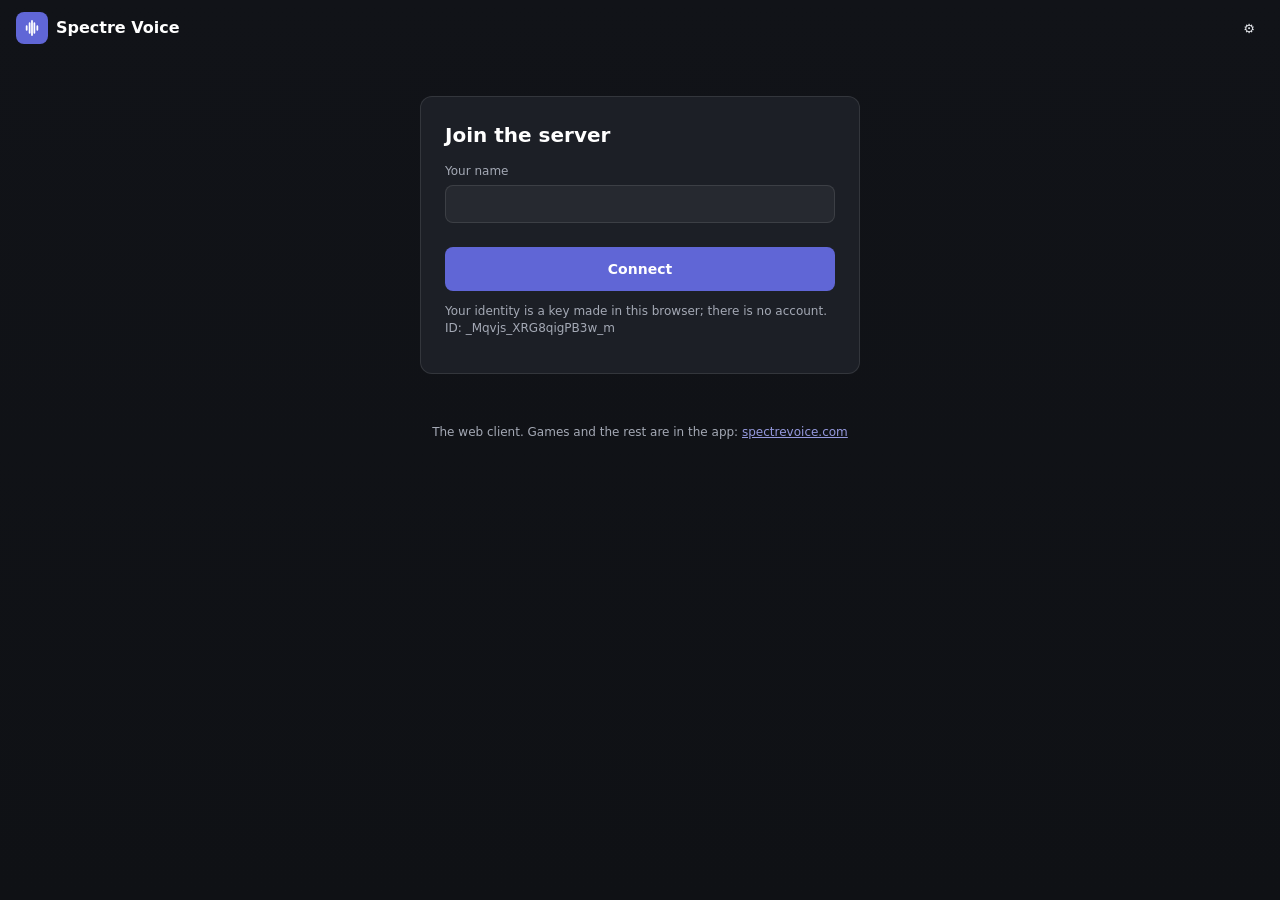
==== commit bf93acff: "New look: calm graphite palettes, one restrained accent, flat surfaces with hairline borders, radius" ====
--- a/web/index.html
+++ b/web/index.html
@@ -5,7 +5,7 @@
 <meta name="viewport" content="width=device-width, initial-scale=1, viewport-fit=cover">
 <meta name="referrer" content="no-referrer">
 <meta name="color-scheme" content="dark">
-<meta name="theme-color" content="#0a0a14">
+<meta name="theme-color" content="#111318">
 <title>Spectre Voice</title>
 <link rel="stylesheet" href="app.css">
 <link rel="stylesheet" href="dm.css">
--- a/web/app.css
+++ b/web/app.css
@@ -1,97 +1,114 @@
-/* Spectre Voice web client: the PC app's look (Theme.kt, palette "Night glass"): a deep night background with two
-   soft lights, frosted panels with a thin edge, one violet accent, Inter where the system has it. */
+/* Spectre Voice web client: the apps' look (Theme.kt, palette "Spectre"): a flat, near-black background, panels that
+   step up in tone (no glow, no blur), a thin edge, one calm accent, Inter where the system has it. */
 :root {
   color-scheme: dark;
-  --bg-top: #0a0a14; --bg-bottom: #0f1024; --glow: #22d3ee; --surface: #15152a;
-  --glass: rgba(255, 255, 255, .078); --glass-strong: rgba(255, 255, 255, .133); --glass-hover: rgba(255, 255, 255, .121);
-  --edge: rgba(255, 255, 255, .121); --edge-soft: rgba(255, 255, 255, .07);
-  --text: #e8e8f2; --bright: #fff; --muted: #9a9ab5; --faint: #6b6b88;
-  --talk: #22d3ee; --green: #34d399; --red: #f87171; --red-strong: #ef4444; --amber: #fbbf24; --whisper: #c084fc;
-  --accent: #7c5cff; --accent2: #6d4aff; --accent-soft: rgba(124, 92, 255, .22);
+  --bg-top: #111318; --bg-bottom: #0f1115; --glow: #8a94a8; --surface: #1c1f26;
+  --glass: rgba(255, 255, 255, .047); --glass-strong: rgba(255, 255, 255, .08); --glass-hover: rgba(255, 255, 255, .06);
+  /* Tracks (switch off, sliders, level bars) and a quiet button pressed: glass-strong on dark (Theme.kt G.track, G.pressedFill) */
+  --track: var(--glass-strong); --pressed: var(--glass-strong);
+  --edge: rgba(255, 255, 255, .10); --edge-soft: rgba(255, 255, 255, .06);
+  --text: #e4e6eb; --bright: #fff; --muted: #a4a9b5; --faint: #828894;
+  --talk: #45b7c7; --green: #3fb27f; --red: #e5646a; --red-strong: #d33941; --amber: #d9a441; --whisper: #a78bdb;
+  --accent: #6066d6; --accent2: #555bc4; --accent-text: #9599de; --accent-soft: rgba(96, 102, 214, .16);
+  --card2: #24262a; --r-panel: 10px; --r-ctl: 8px; --r-row: 6px; --r-pop: 12px; --gap: 8px;
+  --pop-shadow: 0 8px 24px rgba(0, 0, 0, .4);
   /* The names the other modules' styles use */
-  --bg: var(--bg-top); --card: var(--surface); --card2: #1c1c34; --fg: var(--text); --line: var(--edge);
+  --bg: var(--bg-top); --card: var(--surface); --fg: var(--text); --line: var(--edge);
   --ok: var(--green); --warn: var(--amber); --err: var(--red); --live: var(--red-strong);
-  --r-panel: 22px; --gap: 12px;
 }
 * { box-sizing: border-box; }
 html, body { height: 100%; }
 body {
   margin: 0; color: var(--text); display: flex; flex-direction: column; min-height: 100%;
-  font: 14px/1.45 Inter, "Inter Variable", system-ui, -apple-system, "Segoe UI", Roboto, sans-serif;
-  background:
-    radial-gradient(75vmin 75vmin at 12% 10%, rgba(124, 92, 255, .28), transparent 70%),
-    radial-gradient(70vmin 70vmin at 90% 95%, rgba(34, 211, 238, .14), transparent 70%),
-    linear-gradient(var(--bg-top), var(--bg-bottom)) fixed;
+  font: 14px/20px Inter, "Inter Variable", system-ui, -apple-system, "Segoe UI", Roboto, sans-serif;
+  background: linear-gradient(var(--bg-top), var(--bg-bottom)) fixed;
   background-attachment: fixed;
 }
 .hidden { display: none !important; }
 .muted { color: var(--muted); }
-.small { font-size: .85rem; }
+.small { font-size: 12px; line-height: 17px; }
 .error { color: var(--err); }
 .row { display: flex; gap: 8px; align-items: center; }
 .row.wrap { flex-wrap: wrap; }
 .grow { flex: 1; }
-.stack { display: flex; flex-direction: column; gap: 10px; }
-.stack label span { display: block; font-size: .85rem; color: var(--muted); margin-bottom: 4px; }
+.stack { display: flex; flex-direction: column; gap: 12px; }
+.stack label span { display: block; font-size: 12px; color: var(--muted); margin-bottom: 4px; }
 button, input, select { font: inherit; color: inherit; }
-button { cursor: pointer; border: 1px solid var(--edge); background: var(--glass); border-radius: 12px; padding: 8px 14px; font-weight: 600; font-size: 13px; }
+button { cursor: pointer; border: 1px solid var(--edge); background: var(--glass); border-radius: var(--r-ctl); padding: 7px 12px; font-weight: 500; font-size: 13px; line-height: 18px; transition: background .12s, color .12s, filter .12s; }
 button:hover { background: var(--glass-hover); }
-button:disabled { opacity: .5; cursor: default; }
+/* Lowered with :where() so the modules' own button colours keep winning; the games' boards keep their own look */
+:where(button:not([class*="gm-"])):hover { color: var(--bright); }
+:where(button:not([class*="gm-"])):active { background: var(--pressed); }
+button:disabled { cursor: default; }
+:where(button[class*="gm-"]):disabled { opacity: .5; }
+:where(button:not([class*="gm-"])):disabled { background: transparent; border-color: var(--edge-soft); color: var(--faint); }
 button:focus-visible, a:focus-visible, select:focus-visible { outline: 2px solid var(--accent); outline-offset: 2px; }
 input:focus-visible { outline: none; }
 input[type=checkbox]:focus-visible, input[type=range]:focus-visible { outline: 2px solid var(--accent); outline-offset: 2px; }
-button.primary { background: rgba(124, 92, 255, .88); border-color: transparent; color: #fff; }
-button.primary:hover { background: var(--accent); }
-button.danger { border-color: transparent; background: rgba(239, 68, 68, .8); color: #fff; }
+button.primary { background: var(--accent); border-color: transparent; color: #fff; }
+button.primary:hover { background: var(--accent); color: #fff; filter: brightness(.92); }
+button.primary:active { filter: brightness(.85); }
+button.danger { border-color: transparent; background: var(--red-strong); color: #fff; }
+button.danger:hover { background: var(--red-strong); color: #fff; filter: brightness(.92); }
+button.danger:active { filter: brightness(.85); }
+button.primary:disabled, button.danger:disabled { background: transparent; border-color: var(--edge-soft); color: var(--faint); filter: none; }
 button.ghost { background: transparent; border-color: transparent; }
-button.ghost:hover { background: var(--glass); }
-button.icon { padding: 6px 10px; line-height: 1; }
-button.small { padding: 5px 10px; font-size: .82rem; border-radius: 10px; }
-button.on { background: var(--accent-soft); border-color: var(--accent); }
+button.ghost:hover { background: var(--glass-hover); }
+button.icon { padding: 6px 8px; line-height: 1; }
+button.small { padding: 4px 8px; font-size: 12px; border-radius: var(--r-row); }
+button.on { background: var(--accent-soft); border-color: color-mix(in srgb, var(--accent) 40%, transparent); color: var(--accent-text); }
 button.linkish { background: none; border: 0; padding: 0; color: var(--text); text-align: left; font-weight: 400; }
-button.linkish:hover { text-decoration: underline; }
-input, select { background: rgba(255, 255, 255, .04); border: 1px solid var(--edge); border-radius: 12px; padding: 10px 12px; width: 100%; outline: none; }
-input:focus, select:focus { border-color: var(--accent); background: rgba(255, 255, 255, .063); }
+button.linkish:hover { text-decoration: underline; background: none; }
+input, select { background: var(--glass); border: 1px solid var(--edge); border-radius: var(--r-ctl); padding: 8px 12px; width: 100%; outline: none; }
+input:focus, select:focus { border-color: var(--accent); background: var(--glass-strong); }
+input::placeholder { color: var(--faint); }
 select option { background: var(--surface); }
 input[type=checkbox] { width: auto; accent-color: var(--accent); }
 input[type=range] { padding: 0; accent-color: var(--accent); background: none; border: 0; }
-a { color: var(--talk); }
-kbd { font: .72rem ui-monospace, monospace; background: rgba(0, 0, 0, .3); padding: 1px 6px; border-radius: 6px; border: 1px solid var(--edge); }
-.badge, [data-count]:not([data-count=""])::after { background: var(--red-strong); color: #fff; font-size: .68rem; font-weight: 700; border-radius: 999px; padding: 0 6px; min-width: 18px; text-align: center; line-height: 18px; }
-[data-count]:not([data-count=""])::after { content: attr(data-count); display: inline-block; margin-left: 6px; }
-
-/* Icons and round icon buttons (the PC's GlassIconButton) */
+a { color: var(--accent-text); }
+kbd { font: 11px ui-monospace, monospace; background: var(--glass-strong); padding: 1px 6px; border-radius: var(--r-row); border: 1px solid var(--edge); }
+.badge, [data-count]:not([data-count=""])::after { background: var(--red-strong); color: #fff; font-size: 11px; font-weight: 600; border-radius: 4px; padding: 0 4px; min-width: 16px; text-align: center; line-height: 16px; }
+[data-count]:not([data-count=""])::after { content: attr(data-count); display: inline-block; margin-left: 4px; }
+
+/* Icons and icon buttons (the apps' GlassIconButton): square-ish, quiet until pointed at */
 svg.ic { width: 18px; height: 18px; flex: none; display: block; }
-.iconbtn { width: 36px; height: 36px; padding: 0; border-radius: 50%; display: inline-flex; align-items: center; justify-content: center; flex: none; background: var(--glass); border: 1px solid var(--edge-soft); color: var(--text); }
-.iconbtn:hover { background: var(--glass-hover); }
-.iconbtn.sm { width: 32px; height: 32px; }
+.iconbtn { width: 32px; height: 32px; padding: 0; border-radius: var(--r-ctl); display: inline-flex; align-items: center; justify-content: center; flex: none; background: transparent; border: 1px solid transparent; color: var(--text); }
+.iconbtn:hover { background: var(--glass-hover); color: var(--bright); }
+.iconbtn:active { background: var(--pressed); }
+.iconbtn:disabled { background: transparent; border-color: transparent; color: var(--faint); }
+.iconbtn.sm { width: 28px; height: 28px; border-radius: var(--r-row); }
 .iconbtn.sm svg.ic { width: 16px; height: 16px; }
-.iconbtn.on { background: rgba(124, 92, 255, .8); border-color: transparent; color: #fff; }
-.iconbtn.danger, .iconbtn.muted-on { background: rgba(239, 68, 68, .75); border-color: transparent; color: #fff; }
-.iconbtn.danger:hover, .iconbtn.muted-on:hover { background: rgba(239, 68, 68, .9); }
-
-/* Frosted panels */
-.glass { background: var(--glass); border: 1px solid var(--edge); border-radius: var(--r-panel); -webkit-backdrop-filter: blur(14px); backdrop-filter: blur(14px); }
-.section { color: var(--faint); font-size: 11px; font-weight: 700; letter-spacing: .06em; text-transform: uppercase; padding: 2px 2px 6px; }
+.iconbtn.on { background: var(--accent-soft); border-color: color-mix(in srgb, var(--accent) 40%, transparent); color: var(--accent-text); }
+.iconbtn.danger, .iconbtn.muted-on { background: rgba(229, 100, 106, .16); border-color: transparent; color: var(--red); }
+.iconbtn.danger:hover, .iconbtn.muted-on:hover { background: rgba(229, 100, 106, .24); color: var(--red); }
+/* Touch screens: the targets stay big enough for a finger */
+@media (pointer: coarse) {
+  .iconbtn { width: 40px; height: 40px; }
+  .iconbtn.sm { width: 36px; height: 36px; }
+}
+
+/* Panels: a step up in tone with a thin edge */
+.glass { background: var(--glass); border: 1px solid var(--edge); border-radius: var(--r-panel); }
+.section { color: var(--muted); font-size: 11px; line-height: 16px; font-weight: 600; letter-spacing: .6px; text-transform: uppercase; padding: 2px 2px 4px; }
 
 /* ====== Before connecting ====== */
 .top { display: flex; justify-content: space-between; align-items: center; padding: 12px 16px; }
 body.inapp .top, body.inapp .foot { display: none; }
-.brand { display: flex; align-items: center; gap: 10px; min-width: 0; }
-.brand svg { width: 38px; height: 38px; border-radius: 12px; background: linear-gradient(135deg, var(--accent2), #120f24); color: #fff; flex: none; }
-.brand .server { font-weight: 700; font-size: 16px; }
+.brand { display: flex; align-items: center; gap: 8px; min-width: 0; }
+.brand svg { width: 32px; height: 32px; border-radius: var(--r-ctl); background: var(--accent); color: #fff; flex: none; }
+.brand .server { font-weight: 600; font-size: 16px; color: var(--bright); }
 .tools { display: flex; gap: 8px; }
-.card { background: var(--glass); border: 1px solid var(--edge); border-radius: var(--r-panel); box-shadow: 0 30px 80px rgba(0, 0, 0, .5); -webkit-backdrop-filter: blur(14px); backdrop-filter: blur(14px); }
-.connect { width: calc(100% - 32px); max-width: 440px; margin: 40px auto; padding: 28px 24px; }
-.connect h1 { font-size: 1.35rem; margin: 0 0 14px; color: var(--bright); }
-.connect label { display: block; margin: 10px 0; }
-.connect label span { display: block; font-size: .85rem; color: var(--muted); margin-bottom: 4px; }
-.connect .primary { width: 100%; margin-top: 14px; padding: 13px; border-radius: 14px; font-size: 14px; }
+.card { background: var(--glass); border: 1px solid var(--edge); border-radius: var(--r-panel); }
+.connect { width: calc(100% - 32px); max-width: 440px; margin: 40px auto; padding: 24px; border-radius: var(--r-pop); background: var(--surface); }
+.connect h1 { font-size: 20px; line-height: 28px; font-weight: 600; margin: 0 0 12px; color: var(--bright); }
+.connect label { display: block; margin: 12px 0; }
+.connect label span { display: block; font-size: 12px; color: var(--muted); margin-bottom: 4px; }
+.connect .primary { width: 100%; min-height: 44px; margin-top: 12px; padding: 12px; border-radius: var(--r-ctl); font-size: 14px; font-weight: 600; }
 
 /* ====== The app: channels | stage over chat | people and the microphone (the PC's proportions) ====== */
 .app {
   flex: 1; min-height: 0; height: 0; display: grid; gap: var(--gap); padding: var(--gap);
-  grid-template-columns: 320px minmax(0, 1fr) 290px; grid-template-rows: minmax(0, 1fr);
+  grid-template-columns: 300px minmax(0, 1fr) 280px; grid-template-rows: minmax(0, 1fr);
   grid-template-areas: "ch mid ppl";
 }
 .pane { min-height: 0; min-width: 0; }
@@ -101,66 +118,73 @@
 .people { grid-area: ppl; display: flex; flex-direction: column; gap: var(--gap); overflow: hidden; }
 
 /* The server header */
-.srvhead { display: flex; align-items: center; gap: 10px; padding: 16px; border-bottom: 1px solid var(--edge-soft); flex: none; }
-.srvicon { width: 34px; height: 34px; border-radius: 10px; background: linear-gradient(135deg, var(--accent), var(--accent2)); color: #fff; font-weight: 800; font-size: 13px; display: flex; align-items: center; justify-content: center; flex: none; }
+.srvhead { display: flex; align-items: center; gap: 8px; min-height: 52px; padding: 12px; border-bottom: 1px solid var(--edge-soft); flex: none; }
+.srvicon { width: 32px; height: 32px; border-radius: var(--r-ctl); background: var(--accent); color: #fff; font-weight: 600; font-size: 13px; display: flex; align-items: center; justify-content: center; flex: none; }
 .srvtext { flex: 1; min-width: 0; }
-.srvtext .server { color: var(--bright); font-weight: 700; font-size: 16px; white-space: nowrap; overflow: hidden; text-overflow: ellipsis; }
-.srvstatus { display: flex; align-items: center; gap: 6px; }
-.sdot { width: 7px; height: 7px; border-radius: 50%; background: var(--amber); flex: none; }
+.srvtext .server { color: var(--bright); font-weight: 600; font-size: 14px; line-height: 20px; white-space: nowrap; overflow: hidden; text-overflow: ellipsis; }
+.srvstatus { display: flex; align-items: center; gap: 4px; }
+.sdot { width: 8px; height: 8px; border-radius: 50%; background: var(--amber); flex: none; }
 .status { font-size: 12px; color: var(--muted); }
 .srvstatus:has(.status.ok) .sdot { background: var(--green); }
 .chscroll { flex: 1; overflow: auto; padding: 8px; min-height: 0; }
 .commbar { display: flex; gap: 8px; align-items: center; margin-bottom: 8px; }
-.motd { font-size: 12.5px; color: var(--muted); padding: 8px 10px; border-radius: 12px; background: rgba(124, 92, 255, .1); margin: 0 2px 8px; white-space: pre-wrap; }
+.motd { font-size: 12px; line-height: 17px; color: var(--muted); padding: 8px; border-radius: var(--r-row); background: var(--glass); box-shadow: inset 2px 0 0 var(--accent); margin: 0 2px 8px; white-space: pre-wrap; }
 
 /* The channel tree (the PC's ChannelTree) */
-.tree .group { color: var(--faint); font-size: 11px; font-weight: 700; letter-spacing: .04em; padding: 8px 10px 4px; }
-.tree .ch { padding: 7px 10px; border-radius: 10px; display: flex; align-items: center; gap: 8px; cursor: pointer; user-select: none; font-size: 14px; color: var(--text); position: relative; }
-.tree .ch::before { content: "#"; color: var(--faint); font-weight: 700; width: 16px; text-align: center; flex: none; order: -1; }
-.tree .ch.temp::before { content: "⏳"; font-weight: 400; font-size: 12px; }
-/* Voice channels: a microphone instead of the # (a temporary one keeps its ⏳ before it); text channels keep the # */
+.tree .group { color: var(--muted); font-size: 11px; line-height: 16px; font-weight: 600; letter-spacing: .6px; text-transform: uppercase; padding: 12px 8px 4px; }
+.tree .ch { padding: 6px 8px; border-radius: var(--r-row); display: flex; align-items: center; gap: 8px; cursor: pointer; user-select: none; font-size: 13px; line-height: 18px; font-weight: 500; color: var(--text); position: relative; }
+.tree .ch::before { content: "#"; color: var(--faint); font-weight: 600; width: 16px; text-align: center; flex: none; order: -1; }
+/* A temporary channel: an hourglass icon (Material, drawn through a mask in the text's colour) */
+.tree .ch.temp::before {
+  content: ""; width: 14px; height: 14px; background-color: var(--faint);
+  -webkit-mask: url("data:image/svg+xml,%3Csvg xmlns='http://www.w3.org/2000/svg' viewBox='0 0 24 24'%3E%3Cpath d='M6 2v6h.01L6 8.01 10 12l-4 4 .01.01H6V22h12v-5.99h-.01L18 16l-4-4 4-3.99-.01-.01H18V2H6zm10 14.5V20H8v-3.5l4-4 4 4zm-4-5l-4-4V4h8v3.5l-4 4z'/%3E%3C/svg%3E") center / contain no-repeat;
+  mask: url("data:image/svg+xml,%3Csvg xmlns='http://www.w3.org/2000/svg' viewBox='0 0 24 24'%3E%3Cpath d='M6 2v6h.01L6 8.01 10 12l-4 4 .01.01H6V22h12v-5.99h-.01L18 16l-4-4 4-3.99-.01-.01H18V2H6zm10 14.5V20H8v-3.5l4-4 4 4zm-4-5l-4-4V4h8v3.5l-4 4z'/%3E%3C/svg%3E") center / contain no-repeat;
+}
+/* Voice channels: a microphone instead of the # (a temporary one keeps its hourglass before it); text channels keep the # */
 .tree .ch.voice::before { content: none; }
-.tree .ch.voice.temp::before { content: "⏳"; width: auto; }
+.tree .ch.voice.temp::before { content: ""; }
 .chic { order: -1; flex: none; width: 16px; display: inline-flex; align-items: center; justify-content: center; color: var(--faint); }
 .chic svg.ic { width: 16px; height: 16px; }
-.tree .ch.mine .chic, .tree .ch.cur .chic, .movech.here .chic { color: var(--accent); }
-.tree .ch:hover { background: var(--glass); }
-.tree .ch.mine { background: linear-gradient(90deg, rgba(124, 92, 255, .28), rgba(124, 92, 255, .06)); color: var(--bright); font-weight: 600; }
-.tree .ch.mine::before, .tree .ch.cur::before { color: var(--accent); }
-.tree .ch.cur:not(.mine) { background: rgba(124, 92, 255, .18); color: var(--bright); }
+.tree .ch.mine .chic, .tree .ch.cur .chic, .movech.here .chic { color: var(--accent-text); }
+.tree .ch:hover { background: var(--glass-hover); }
+.tree .ch.mine { background: var(--accent-soft); box-shadow: inset 2px 0 0 var(--accent); color: var(--bright); font-weight: 600; }
+.tree .ch.mine::before, .tree .ch.cur::before { color: var(--accent-text); }
+.tree .ch.cur:not(.mine) { background: var(--glass-strong); color: var(--bright); font-weight: 600; }
 .tree .ch .chname { flex: 1; min-width: 0; white-space: nowrap; overflow: hidden; text-overflow: ellipsis; }
-.tree .ch .cnt { font-size: 10.5px; font-weight: 700; color: var(--muted); background: var(--glass); border-radius: 6px; padding: 1px 6px; }
+.tree .ch .cnt { font-size: 11px; line-height: 14px; font-weight: 500; color: var(--muted); background: var(--glass-strong); border-radius: 4px; padding: 1px 4px; }
 .tree .ch.mine .cnt { background: var(--accent); color: #fff; }
 .tree .ch .chlock { color: var(--faint); }
 .tree .ch .chlock svg.ic { width: 14px; height: 14px; }
 .tree .ch .chflag { font-size: 12px; }
-.tree .ch .joinbtn { display: none; background: var(--accent); color: #fff; border: 0; border-radius: 7px; padding: 2px 8px; font-size: 11.5px; }
+.tree .ch .joinbtn { display: none; background: var(--accent); color: #fff; border: 0; border-radius: var(--r-row); padding: 2px 8px; font-size: 11px; line-height: 16px; font-weight: 500; }
+.tree .ch .joinbtn:hover { background: var(--accent); filter: brightness(.92); }
 @media (hover: hover) { .tree .ch.voice:not(.mine):hover .joinbtn { display: inline-block; } }
 .tree .ch.text .chname { color: var(--text); }
+.tree .ch.mine .chname, .tree .ch.cur .chname { color: var(--bright); }
 .tree .ch.unread .chname { color: var(--bright); font-weight: 600; }
-.tree .spacer { display: flex; align-items: center; gap: 8px; color: var(--faint); font-size: 11px; font-weight: 600; padding: 6px 4px; }
+.tree .spacer { display: flex; align-items: center; gap: 8px; color: var(--muted); font-size: 11px; font-weight: 600; padding: 8px 4px; }
 .tree .spacer::before, .tree .spacer::after { content: ""; flex: 1; height: 1px; background: var(--edge-soft); }
-.tree .kids { padding-left: 14px; }
-.tree .mems { padding-left: 14px; }
+.tree .kids { padding-left: 16px; }
+.tree .mems { padding-left: 16px; }
 
 /* A person (the PC's PersonRow) */
-.mem { display: flex; align-items: center; gap: 10px; padding: 4px 8px; border-radius: 10px; cursor: pointer; font-size: 13.5px; position: relative; }
-.mem:hover { background: var(--glass); }
+.mem { display: flex; align-items: center; gap: 8px; min-height: 32px; padding: 4px 8px; border-radius: var(--r-row); cursor: pointer; font-size: 13px; line-height: 18px; font-weight: 500; position: relative; }
+.mem:hover { background: var(--glass-hover); }
 .mem.me { cursor: default; font-weight: 600; }
 .mem .mname { flex: 1; min-width: 0; white-space: nowrap; overflow: hidden; text-overflow: ellipsis; }
-.mem.talking .mname { color: var(--talk); font-weight: 600; }
+.mem.talking .mname { color: var(--text); font-weight: 600; }
 .mem.away .av, .mem.away .mname { opacity: .55; }
-.mem .flags { display: flex; align-items: center; gap: 3px; flex: none; }
-.mem .flags svg.ic { width: 15px; height: 15px; }
+.mem .flags { display: flex; align-items: center; gap: 4px; flex: none; }
+.mem .flags svg.ic { width: 14px; height: 14px; }
 .mem .f-mic, .mem .f-snd { color: var(--red); }
 .mem .f-away, .mem .f-vm, .mem .f-lm { color: var(--amber); }
 .mem .f-away svg.ic, .mem .f-vm svg.ic { width: 14px; height: 14px; }
 .mem .f-emo { font-size: 11px; }
-.mem .role { color: var(--faint); font-size: 10.5px; }
-.mem .cli { font-size: 10px; color: var(--faint); border: 1px solid var(--edge-soft); border-radius: 6px; padding: 0 5px; }
-.livebadge { background: var(--red-strong); border: 0; color: #fff; font-size: 10px; font-weight: 700; letter-spacing: .04em; padding: 2px 6px; border-radius: 6px; }
-.livebadge:hover { background: var(--red); }
-.mem.big { padding: 6px 8px; font-size: 14px; }
+.mem .role { color: var(--faint); font-size: 11px; }
+.mem .cli { font-size: 11px; line-height: 14px; color: var(--faint); border: 1px solid var(--edge-soft); border-radius: 4px; padding: 0 4px; }
+.livebadge { background: var(--red-strong); border: 0; color: #fff; font-size: 11px; line-height: 14px; font-weight: 600; letter-spacing: .04em; padding: 2px 4px; border-radius: 4px; }
+.livebadge:hover { background: var(--red-strong); color: #fff; filter: brightness(.92); }
+.mem.big { min-height: 36px; padding: 6px 8px; font-size: 13px; }
 
 /* Avatars: the picture, or the ghost; a ring in the talk colour while they talk */
 .av { display: inline-block; border-radius: 50%; flex: none; position: relative; box-shadow: 0 0 0 2px transparent; transition: box-shadow .12s; }
@@ -172,163 +196,165 @@
 @media (prefers-reduced-motion: reduce) { .talking .av .mouth { animation: none; transform: scaleY(4); } }
 
 /* The livebox, the TV card (other modules' boxes at the top of the channel list) */
-.boxhead { font-size: 11px; letter-spacing: .06em; text-transform: uppercase; color: var(--faint); font-weight: 700; padding: 2px 6px 6px; }
-.livebox, .tvcard { border: 1px solid rgba(248, 113, 113, .35); border-radius: 14px; padding: 8px; margin-bottom: 10px; background: rgba(248, 113, 113, .08); }
-.tvcard { border-color: var(--edge); background: var(--glass); }
-.liveitem { display: flex; align-items: center; gap: 8px; padding: 6px; border-radius: 10px; }
-.liveitem.on { background: rgba(124, 92, 255, .14); }
-.livedot { width: 9px; height: 9px; border-radius: 50%; background: var(--live); box-shadow: 0 0 0 3px rgba(239, 68, 68, .2); flex: none; animation: pulse 1.6s infinite; }
-@keyframes pulse { 50% { box-shadow: 0 0 0 6px rgba(239, 68, 68, .07); } }
+.boxhead { font-size: 11px; line-height: 16px; letter-spacing: .6px; text-transform: uppercase; color: var(--muted); font-weight: 600; padding: 2px 4px 4px; }
+.livebox, .tvcard { border: 1px solid var(--edge); border-radius: var(--r-panel); padding: 8px; margin-bottom: 8px; background: var(--glass); box-shadow: inset 2px 0 0 var(--red); }
+.tvcard { box-shadow: none; }
+.liveitem { display: flex; align-items: center; gap: 8px; padding: 4px 8px; min-height: 32px; border-radius: var(--r-row); }
+.liveitem.on { background: var(--accent-soft); }
+.livedot { width: 8px; height: 8px; border-radius: 50%; background: var(--live); flex: none; }
 .livetext { flex: 1; min-width: 0; }
 .lname { font-weight: 600; white-space: nowrap; overflow: hidden; text-overflow: ellipsis; }
-.tvhead { display: flex; align-items: center; gap: 10px; margin-bottom: 8px; }
+.tvhead { display: flex; align-items: center; gap: 8px; margin-bottom: 8px; }
 .tvnow { flex: 1; min-width: 0; }
 .tvnow .small { white-space: nowrap; overflow: hidden; text-overflow: ellipsis; }
-.tvlogo { width: 40px; height: 30px; object-fit: contain; border-radius: 6px; background: rgba(0, 0, 0, .3); flex: none; display: inline-flex; align-items: center; justify-content: center; }
+.tvlogo { width: 40px; height: 30px; object-fit: contain; border-radius: 4px; background: var(--glass-strong); flex: none; display: inline-flex; align-items: center; justify-content: center; }
 
 /* You, at the bottom of the left column (the PC's UserCard) */
-.usercard { flex: none; border-top: 1px solid var(--edge-soft); padding: 12px; display: flex; flex-direction: column; gap: 10px; background: linear-gradient(transparent, rgba(124, 92, 255, .08)); }
-.ucrow { display: flex; align-items: center; gap: 6px; }
-.meav { width: 46px; height: 46px; border-radius: 50%; display: inline-flex; align-items: center; justify-content: center; border: 2px solid transparent; flex: none; margin-right: 4px; transition: border-color .12s; }
+.usercard { flex: none; border-top: 1px solid var(--edge-soft); padding: 12px; display: flex; flex-direction: column; gap: 8px; background: var(--glass); }
+.ucrow { display: flex; align-items: center; gap: 4px; }
+.meav { width: 42px; height: 42px; border-radius: 50%; display: inline-flex; align-items: center; justify-content: center; border: 2px solid transparent; flex: none; margin-right: 4px; transition: border-color .12s; }
 .meav.talking { border-color: var(--talk); }
-.meav.mic-off { border-color: rgba(248, 113, 113, .6); }
+.meav.mic-off { border-color: color-mix(in srgb, var(--red) 60%, transparent); }
 .meav .av { box-shadow: none !important; }
 .ucname { flex: 1; min-width: 0; }
-.mename { color: var(--bright); font-weight: 700; font-size: 14.5px; white-space: nowrap; overflow: hidden; text-overflow: ellipsis; }
-.mewhere { color: var(--muted); font-size: 12px; white-space: nowrap; overflow: hidden; text-overflow: ellipsis; }
-.vdot { width: 7px; height: 7px; border-radius: 50%; background: var(--amber); flex: none; }
+.mename { color: var(--bright); font-weight: 600; font-size: 14px; line-height: 20px; white-space: nowrap; overflow: hidden; text-overflow: ellipsis; }
+.mewhere { color: var(--muted); font-size: 12px; line-height: 17px; white-space: nowrap; overflow: hidden; text-overflow: ellipsis; }
+.vdot { width: 8px; height: 8px; border-radius: 50%; background: var(--amber); flex: none; }
 .vdot.up { background: var(--green); }
 .vdot.down { background: var(--red); }
-.vtext { flex: 1; min-width: 0; color: var(--faint); font-size: 11px; white-space: nowrap; overflow: hidden; text-overflow: ellipsis; }
-.iconbtn.share.live { background: rgba(239, 68, 68, .75); border-color: transparent; color: #fff; }
-.shareinfo { font-size: 11.5px; color: #fca5a5; }
+.vtext { flex: 1; min-width: 0; color: var(--faint); font-size: 11px; line-height: 14px; font-weight: 500; white-space: nowrap; overflow: hidden; text-overflow: ellipsis; }
+.iconbtn.share.live { background: var(--red-strong); border-color: transparent; color: #fff; }
+.iconbtn.share.live:hover { background: var(--red-strong); color: #fff; filter: brightness(.92); }
+.shareinfo { font-size: 11px; color: var(--red); }
 
 /* The right column (the PC's RightPanel): talking now, live, the channel's people; the microphone card */
-.peoplebox { flex: 1; min-height: 0; padding: 14px; display: flex; flex-direction: column; gap: 8px; overflow: hidden; }
-.talkers { display: flex; flex-wrap: wrap; gap: 8px 10px; min-height: 24px; }
-.talkers .quiet { color: var(--muted); font-size: 12.5px; }
+.peoplebox { flex: 1; min-height: 0; padding: 12px; display: flex; flex-direction: column; gap: 8px; overflow: hidden; }
+.talkers { display: flex; flex-wrap: wrap; gap: 8px; min-height: 24px; }
+.talkers .quiet { color: var(--muted); font-size: 12px; }
 .talker { width: 64px; display: flex; flex-direction: column; align-items: center; gap: 4px; }
-.talker .av { box-shadow: 0 0 0 2px var(--talk), 0 0 0 5px rgba(34, 211, 238, .25); animation: halo 1.3s ease-in-out infinite alternate; }
-@keyframes halo { to { box-shadow: 0 0 0 2px var(--talk), 0 0 0 6px rgba(34, 211, 238, .55); } }
-.talker .tn { color: var(--talk); font-size: 11.5px; font-weight: 600; max-width: 64px; white-space: nowrap; overflow: hidden; text-overflow: ellipsis; }
-.peoplelive { display: flex; flex-direction: column; gap: 6px; }
+.talker .av { box-shadow: 0 0 0 2px var(--talk); }
+.talker .tn { color: var(--text); font-size: 11px; line-height: 14px; font-weight: 600; max-width: 64px; white-space: nowrap; overflow: hidden; text-overflow: ellipsis; }
+.peoplelive { display: flex; flex-direction: column; gap: 4px; }
 .peoplelive:empty { display: none; }
-.liverow { display: flex; align-items: center; gap: 8px; padding: 8px 10px; border-radius: 12px; background: rgba(248, 113, 113, .1); border: 1px solid rgba(248, 113, 113, .35); }
+.liverow { display: flex; align-items: center; gap: 8px; padding: 8px; border-radius: var(--r-ctl); background: var(--glass); border: 1px solid var(--edge); box-shadow: inset 2px 0 0 var(--red); }
 .liverow svg.ic { color: var(--red); }
 .liverow .lname { flex: 1; color: var(--bright); font-size: 13px; }
-.herelist { flex: 1; overflow: auto; min-height: 0; margin: 0 -6px; }
-.miccard { flex: none; padding: 14px; display: flex; flex-direction: column; gap: 10px; }
+.herelist { flex: 1; overflow: auto; min-height: 0; margin: 0 -4px; }
+.miccard { flex: none; padding: 12px; display: flex; flex-direction: column; gap: 8px; }
 .miccard .section { padding-bottom: 0; }
-.ptt { width: 100%; padding: 12px; border-radius: 14px; font-weight: 700; font-size: 13px; background: var(--glass); border: 1px solid var(--edge); user-select: none; -webkit-user-select: none; touch-action: none; display: flex; align-items: center; justify-content: center; gap: 8px; }
-.ptt.live { background: rgba(34, 211, 238, .35); border-color: var(--talk); color: #fff; }
+.ptt { width: 100%; min-height: 40px; padding: 10px 12px; border-radius: var(--r-ctl); font-weight: 600; font-size: 13px; background: var(--glass); border: 1px solid var(--edge); user-select: none; -webkit-user-select: none; touch-action: none; display: flex; align-items: center; justify-content: center; gap: 8px; }
+.ptt.live, .ptt.live:hover { background: var(--talk); border-color: var(--talk); color: #0e1116; }
 .ptt.off { opacity: .55; }
-.chk { display: flex; gap: 8px; align-items: center; font-size: 12.5px; color: var(--muted); cursor: pointer; }
+.chk { display: flex; gap: 8px; align-items: center; font-size: 12px; color: var(--muted); cursor: pointer; }
 .chk input { width: auto; }
 
 /* ====== Stage: the streams watched ====== */
-.stage { flex: none; padding: 10px; max-height: 58%; overflow: auto; display: flex; flex-direction: column; }
-.stage-empty { display: none; text-align: center; padding: 30px 10px; }
-.tiles { display: grid; gap: 10px; grid-template-columns: 1fr; }
+.stage { flex: none; padding: 8px; max-height: 58%; overflow: auto; display: flex; flex-direction: column; }
+.stage-empty { display: none; text-align: center; padding: 32px 8px; }
+.tiles { display: grid; gap: 8px; grid-template-columns: 1fr; }
 .tiles[data-n="2"] { grid-template-columns: 1fr 1fr; }
 .tiles[data-n="3"], .tiles[data-n="4"] { grid-template-columns: 1fr 1fr; }
-.tile { position: relative; background: #000; border-radius: 16px; overflow: hidden; border: 1px solid var(--edge); aspect-ratio: 16 / 9; max-height: 54vh; }
+.tile { position: relative; background: #000; border-radius: var(--r-ctl); overflow: hidden; border: 1px solid var(--edge); aspect-ratio: 16 / 9; max-height: 54vh; }
 .tile video { width: 100%; height: 100%; object-fit: contain; display: block; background: #000; }
 .tile:fullscreen { max-height: none; border-radius: 0; }
-.tile.self { border-color: rgba(239, 68, 68, .45); }
-.tile-msg { position: absolute; inset: 0; display: flex; flex-direction: column; gap: 10px; align-items: center; justify-content: center; text-align: center; padding: 20px; background: rgba(0, 0, 0, .65); }
-.tile.ended .tile-msg { background: rgba(10, 10, 20, .93); }
-.tile-bar { position: absolute; left: 0; right: 0; bottom: 0; display: flex; justify-content: space-between; align-items: center; gap: 8px; padding: 6px 8px; background: linear-gradient(transparent, rgba(0, 0, 0, .8) 40%); opacity: 1; transition: opacity .2s; flex-wrap: wrap; }
+.tile.self { border-color: color-mix(in srgb, var(--red) 45%, transparent); }
+.tile-msg { position: absolute; inset: 0; display: flex; flex-direction: column; gap: 8px; align-items: center; justify-content: center; text-align: center; padding: 24px; background: rgba(0, 0, 0, .65); }
+.tile.ended .tile-msg { background: rgba(15, 17, 21, .94); }
+.tile-bar { position: absolute; left: 0; right: 0; bottom: 0; display: flex; justify-content: space-between; align-items: center; gap: 8px; padding: 4px 8px; background: rgba(0, 0, 0, .65); opacity: 1; transition: opacity .2s; flex-wrap: wrap; }
 .tile:hover .tile-bar, .tile:focus-within .tile-bar, .tile.ended .tile-bar { opacity: 1; }
 @media (hover: hover) { .tile:not(:hover):not(:focus-within):not(.ended) .tile-bar { opacity: 0; } }
 .tinfo { display: flex; gap: 8px; align-items: center; min-width: 0; }
 .tname { font-weight: 600; white-space: nowrap; overflow: hidden; text-overflow: ellipsis; text-shadow: 0 1px 2px #000; }
 .tctl { display: flex; gap: 4px; align-items: center; }
-.tctl select { width: auto; padding: 4px 8px; border-radius: 8px; font-size: .8rem; }
+.tctl select { width: auto; padding: 4px 8px; border-radius: var(--r-row); font-size: 12px; }
 .tctl .tvol { width: 80px; }
-.via { font-size: .7rem; font-weight: 700; padding: 1px 7px; border-radius: 999px; border: 1px solid var(--edge); white-space: nowrap; }
-.via-server { color: #b9a6ff; border-color: rgba(124, 92, 255, .55); }
-.via-p2p { color: var(--ok); border-color: rgba(52, 211, 153, .55); }
-.via-relay { color: var(--warn); border-color: rgba(251, 191, 36, .55); }
-.via-self { color: #fca5a5; border-color: rgba(239, 68, 68, .55); }
+.via { font-size: 11px; line-height: 14px; font-weight: 500; padding: 1px 6px; border-radius: 4px; border: 1px solid var(--edge); white-space: nowrap; }
+.via-server { color: var(--accent-text); border-color: color-mix(in srgb, var(--accent) 55%, transparent); }
+.via-p2p { color: var(--ok); border-color: color-mix(in srgb, var(--green) 55%, transparent); }
+.via-relay { color: var(--warn); border-color: color-mix(in srgb, var(--amber) 55%, transparent); }
+.via-self { color: var(--red); border-color: color-mix(in srgb, var(--red) 55%, transparent); }
 .via-none { display: none; }
-.res { font-size: .7rem; }
+.res { font-size: 11px; }
 
 /* ====== Channel files ====== */
-.filesview { flex: 1; overflow: auto; padding: 10px 16px; min-height: 0; }
+.filesview { flex: 1; overflow: auto; padding: 8px 16px; min-height: 0; }
 .crumbs { display: flex; gap: 4px; align-items: center; flex-wrap: wrap; margin-bottom: 8px; }
-.filetools { margin-bottom: 10px; }
+.filetools { margin-bottom: 8px; }
 .filelist { display: flex; flex-direction: column; gap: 2px; }
-.file { display: grid; grid-template-columns: 28px 1fr auto auto auto; gap: 10px; align-items: center; padding: 6px 8px; border-radius: 10px; }
-.file:hover { background: var(--glass); }
+.file { display: grid; grid-template-columns: 28px 1fr auto auto auto; gap: 8px; align-items: center; padding: 4px 8px; min-height: 36px; border-radius: var(--r-row); }
+.file:hover { background: var(--glass-hover); }
 .file.dir .fname { font-weight: 600; }
 .file a.fname { color: var(--text); text-decoration: none; }
 .file a.fname:hover { text-decoration: underline; }
 .facts { display: flex; gap: 2px; }
 
-.toast { position: fixed; inset: auto; margin: 0; color: var(--text); left: 50%; top: 18px; transform: translateX(-50%); background: var(--surface); border: 1px solid var(--edge); border-radius: 14px; padding: 10px 16px; box-shadow: 0 10px 40px rgba(0, 0, 0, .6); max-width: calc(100% - 32px); z-index: 60; }
-.toast.err { border-color: var(--err); }
-.volpop { position: fixed; background: var(--surface); border: 1px solid var(--edge); border-radius: 16px; padding: 12px 14px; width: 240px; z-index: 30; box-shadow: 0 10px 40px rgba(0, 0, 0, .6); display: flex; flex-direction: column; gap: 8px; }
+.toast { position: fixed; inset: auto; margin: 0; color: var(--text); left: 50%; top: 16px; transform: translateX(-50%); background: var(--surface); border: 1px solid var(--edge); border-radius: var(--r-panel); padding: 8px 16px; box-shadow: var(--pop-shadow); max-width: calc(100% - 32px); z-index: 60; }
+.toast.err { border-color: var(--err); box-shadow: inset 2px 0 0 var(--err), var(--pop-shadow); }
+.volpop { position: fixed; background: var(--surface); border: 1px solid var(--edge); border-radius: var(--r-pop); padding: 12px; width: 240px; z-index: 30; box-shadow: var(--pop-shadow); display: flex; flex-direction: column; gap: 8px; }
 .volpop .row { justify-content: space-between; }
-.popname { font-weight: 700; color: var(--bright); display: flex; align-items: center; gap: 10px; }
+.popname { font-weight: 600; font-size: 14px; color: var(--bright); display: flex; align-items: center; gap: 8px; }
 /* "Move to…" in a person's card: the voice channels */
 .movelist { display: flex; flex-direction: column; gap: 2px; max-height: 300px; overflow: auto; }
-.movech { display: flex; align-items: center; gap: 8px; text-align: left; padding: 6px 8px; border-radius: 10px; background: transparent; border: 0; color: var(--text); font-size: 13.5px; }
-.movech:hover:not(:disabled) { background: var(--glass); }
-.movech.here { color: var(--accent); opacity: .8; }
+.movech { display: flex; align-items: center; gap: 8px; text-align: left; padding: 6px 8px; border-radius: var(--r-row); background: transparent; border: 0; color: var(--text); font-size: 13px; }
+.movech:hover:not(:disabled) { background: var(--glass-hover); }
+.movech.here, .movech.here:disabled { color: var(--accent-text); background: var(--accent-soft); border: 0; }
 .movech .chname { flex: 1; min-width: 0; white-space: nowrap; overflow: hidden; text-overflow: ellipsis; }
-.movech .chlock svg.ic { width: 13px; height: 13px; }
-.movech[data-depth="1"] { padding-left: 22px; } .movech[data-depth="2"] { padding-left: 36px; } .movech[data-depth="3"] { padding-left: 50px; }
-.movech[data-depth="4"], .movech[data-depth="5"], .movech[data-depth="6"] { padding-left: 64px; }
-
-/* ====== Dialogs (the PC's GlassDialog) ====== */
-.dlg { background: var(--surface); color: var(--text); border: 1px solid var(--edge); border-radius: 22px; padding: 0; width: min(460px, calc(100% - 24px)); max-height: calc(100% - 40px); box-shadow: 0 30px 80px rgba(0, 0, 0, .7); }
+.movech .chlock svg.ic { width: 14px; height: 14px; }
+.movech[data-depth="1"] { padding-left: 24px; } .movech[data-depth="2"] { padding-left: 40px; } .movech[data-depth="3"] { padding-left: 56px; }
+.movech[data-depth="4"], .movech[data-depth="5"], .movech[data-depth="6"] { padding-left: 72px; }
+
+/* ====== Dialogs (the apps' GlassDialog) ====== */
+.dlg { background: var(--surface); color: var(--text); border: 1px solid var(--edge); border-radius: var(--r-pop); padding: 0; width: min(460px, calc(100% - 24px)); max-height: calc(100% - 40px); box-shadow: var(--pop-shadow); }
 .dlg.wide { width: min(760px, calc(100% - 24px)); }
-.dlg::backdrop { background: rgba(0, 0, 0, .6); -webkit-backdrop-filter: blur(3px); backdrop-filter: blur(3px); }
+.dlg::backdrop { background: rgba(0, 0, 0, .6); }
 .dlg[open] { display: flex; flex-direction: column; }
-.dlg-head { display: flex; justify-content: space-between; align-items: center; padding: 16px 18px 8px; }
-.dlg-head h2 { font-size: 17px; margin: 0; color: var(--bright); }
-.dlg-body { padding: 4px 18px 12px; overflow: auto; }
-.dlg-foot { display: flex; justify-content: flex-end; gap: 8px; padding: 10px 18px 16px; border-top: 1px solid var(--edge-soft); }
-.settings h3 { font-size: 11px; letter-spacing: .06em; text-transform: uppercase; color: var(--faint); margin: 14px 0 6px; }
-.setrow { display: grid; grid-template-columns: 1fr minmax(140px, 220px); gap: 12px; align-items: center; padding: 6px 0; }
+.dlg-head { display: flex; justify-content: space-between; align-items: center; gap: 8px; padding: 16px 20px 8px; }
+.dlg-head h2 { font-size: 16px; line-height: 22px; font-weight: 600; margin: 0; color: var(--bright); }
+.dlg-body { padding: 4px 20px 12px; overflow: auto; }
+.dlg-foot { display: flex; justify-content: flex-end; gap: 8px; padding: 12px 20px 16px; border-top: 1px solid var(--edge-soft); }
+.settings h3 { font-size: 11px; line-height: 16px; font-weight: 600; letter-spacing: .6px; text-transform: uppercase; color: var(--muted); margin: 16px 0 8px; }
+.setrow { display: grid; grid-template-columns: 1fr minmax(140px, 220px); gap: 12px; align-items: center; padding: 4px 0; }
 .setrow input[type=checkbox] { justify-self: end; width: 20px; height: 20px; }
 .setlabel { display: flex; flex-direction: column; }
 .keycap { font-family: ui-monospace, monospace; justify-self: stretch; }
 
 /* TV */
-.tvbar { display: flex; gap: 10px; align-items: center; padding-bottom: 10px; border-bottom: 1px solid var(--edge-soft); margin-bottom: 10px; flex-wrap: wrap; }
+.tvbar { display: flex; gap: 8px; align-items: center; padding-bottom: 8px; border-bottom: 1px solid var(--edge-soft); margin-bottom: 8px; flex-wrap: wrap; }
 .tvfilter { margin-bottom: 8px; }
 .tvfilter select { max-width: 40%; }
-.tvlist { display: grid; grid-template-columns: repeat(auto-fill, minmax(200px, 1fr)); gap: 6px; max-height: 46vh; overflow: auto; padding: 2px; }
-.tvch { display: flex; gap: 8px; align-items: center; text-align: left; padding: 6px 8px; border-radius: 10px; min-width: 0; font-weight: 400; }
-.tvch.on { border-color: var(--live); box-shadow: inset 0 0 0 1px var(--live); }
+.tvlist { display: grid; grid-template-columns: repeat(auto-fill, minmax(200px, 1fr)); gap: 4px; max-height: 46vh; overflow: auto; padding: 2px; }
+.tvch { display: flex; gap: 8px; align-items: center; text-align: left; padding: 6px 8px; border-radius: var(--r-row); min-width: 0; font-weight: 400; }
+.tvch.on { border-color: var(--live); box-shadow: inset 2px 0 0 var(--live); background: var(--glass-strong); }
 .tvch .tvname { flex: 1; min-width: 0; overflow: hidden; text-overflow: ellipsis; white-space: nowrap; }
 .tvch .tvgroup { display: none; }
-.tvadmin { margin-top: 12px; border-top: 1px solid var(--edge-soft); padding-top: 10px; }
+.tvadmin { margin-top: 12px; border-top: 1px solid var(--edge-soft); padding-top: 8px; }
 .tvadmin summary { cursor: pointer; font-weight: 600; margin-bottom: 8px; }
 .tvadmin form, .tvadmin .row { margin: 8px 0; }
 
-.foot { text-align: center; font-size: .78rem; color: var(--muted); padding: 8px 16px; }
+.foot { text-align: center; font-size: 12px; color: var(--muted); padding: 8px 16px; }
 
 /* ====== Narrower: no right column; the microphone goes under everything ====== */
 @media (max-width: 1180px) {
-  .app { grid-template-columns: 290px minmax(0, 1fr); grid-template-rows: minmax(0, 1fr) auto; grid-template-areas: "ch mid" "ppl ppl"; }
+  .app { grid-template-columns: 280px minmax(0, 1fr); grid-template-rows: minmax(0, 1fr) auto; grid-template-areas: "ch mid" "ppl ppl"; }
   .peoplebox { display: none; }
-  .miccard { flex-direction: row; align-items: center; padding: 10px 12px; border-radius: 18px; }
+  .miccard { flex-direction: row; align-items: center; padding: 8px 12px; border-radius: var(--r-panel); }
   .miccard .section { display: none; }
   .miccard .ptt { flex: 1; }
 }
 
 /* ====== Phones: one pane at a time (Channels, Chat, Live, People), the microphone at the bottom ====== */
 @media (max-width: 800px) {
-  :root { --gap: 8px; --r-panel: 18px; }
+  :root { --gap: 8px; }
   .app { grid-template-columns: minmax(0, 1fr); grid-template-rows: auto minmax(0, 1fr) auto; grid-template-areas: "tabs" "pane" "mic"; padding: 8px; padding-bottom: max(8px, env(safe-area-inset-bottom)); }
-  .mobile-tabs { grid-area: tabs; display: flex; gap: 4px; padding: 4px; border-radius: 14px; background: var(--glass); border: 1px solid var(--edge); }
-  .mobile-tabs button { flex: 1; padding: 7px 4px; border: 0; background: transparent; color: var(--muted); border-radius: 10px; font-size: 12.5px; }
-  .mobile-tabs button.on { background: var(--accent-soft); color: var(--bright); }
+  .mobile-tabs { grid-area: tabs; display: flex; gap: 2px; padding: 2px; border-radius: var(--r-ctl); background: var(--glass); border: 1px solid var(--edge); }
+  .mobile-tabs button { flex: 1; min-height: 40px; padding: 8px 4px; border: 0; background: transparent; color: var(--muted); border-radius: var(--r-row); font-size: 12px; font-weight: 500; }
+  .mobile-tabs button.on { background: var(--glass-strong); color: var(--bright); font-weight: 600; }
   .channels, .middle, .peoplebox { grid-area: pane; display: none; }
   .people { display: contents; }
   .miccard { grid-area: mic; }
+  .ptt { min-height: 48px; }
+  .tree .ch { min-height: 40px; }
+  .mem { min-height: 40px; }
   body[data-pane="channels"] .channels { display: flex; }
   body[data-pane="people"] .peoplebox { display: flex; }
   body[data-pane="chat"] .middle, body[data-pane="stage"] .middle { display: flex; }
@@ -340,7 +366,7 @@
   .tile { max-height: none; }
   .tile-bar { opacity: 1 !important; }
   .tctl .tvol { width: 60px; }
-  .toast { top: 62px; }
+  .toast { top: 64px; }
   .file { grid-template-columns: 24px 1fr auto auto; }
   .file .fby { display: none; }
   .dlg, .dlg.wide { width: 100%; max-width: 100%; max-height: 100%; height: 100%; border-radius: 0; margin: 0; }
@@ -349,3 +375,5 @@
   .tvlist { grid-template-columns: 1fr; max-height: none; }
   .srvhead { padding: 12px; }
 }
+.maxdb { display: flex; align-items: center; gap: 8px; }
+.maxdb input[type=range] { flex: 1; min-width: 0; }
--- a/web/dm.css
+++ b/web/dm.css
@@ -2,24 +2,24 @@
 .chat[data-view="dm"] .messages:not(.dmlist), .chat[data-view="dm"] .say:not(#dmForm), .chat[data-view="dm"] #uploads { display: none; }
 .chat:not([data-view="dm"]) .dmview { display: none; }
 .dmview { flex: 1; display: flex; flex-direction: column; min-height: 0; }
-.dmhead { display: flex; gap: 6px; padding: 8px 10px; overflow-x: auto; flex: none; border-bottom: 1px solid var(--line); }
+.dmhead { display: flex; gap: 8px; padding: 8px; overflow-x: auto; flex: none; border-bottom: 1px solid var(--edge-soft); }
 .dmhead:empty { display: none; }
 .dmhead button { white-space: nowrap; }
-.dmbanners { flex: none; display: flex; flex-direction: column; gap: 6px; padding: 8px 10px 0; }
+.dmbanners { flex: none; display: flex; flex-direction: column; gap: 8px; padding: 8px 8px 0; }
 .dmbanners:empty { display: none; }
-.dmlock { display: flex; gap: 8px; align-items: center; flex-wrap: wrap; padding: 6px 10px; border-radius: 12px; background: #4ade8014; border: 1px solid #4ade8044; }
-.dmlock.warn { background: #f59e0b14; border-color: #f59e0b66; }
-.lockbadge { font-weight: 700; font-size: .85rem; color: var(--ok); }
+.dmlock { display: flex; gap: 8px; align-items: center; flex-wrap: wrap; padding: 8px 12px; border-radius: var(--r-panel); background: var(--glass); border: 1px solid var(--edge); box-shadow: inset 2px 0 0 var(--green); }
+.dmlock.warn { box-shadow: inset 2px 0 0 var(--amber); }
+.lockbadge { font-weight: 600; font-size: 12px; color: var(--ok); }
 .dmlock.warn .lockbadge { color: var(--warn); }
-.verified { font-size: .8rem; color: var(--ok); border: 1px solid #4ade8066; border-radius: 999px; padding: 1px 8px; }
-.dmfilter { flex: 1; min-width: 120px; padding: 5px 10px; border-radius: 10px; font-size: .85rem; }
-.dmwarn { display: flex; gap: 8px; align-items: center; flex-wrap: wrap; padding: 8px 10px; border-radius: 12px; background: #f59e0b1a; border: 1px solid #f59e0b77; font-size: .88rem; }
+.verified { font-size: 11px; font-weight: 500; color: var(--ok); border: 1px solid color-mix(in srgb, var(--green) 40%, transparent); border-radius: 4px; padding: 1px 6px; }
+.dmfilter { flex: 1; min-width: 120px; padding: 4px 8px; border-radius: var(--r-ctl); font-size: 12px; }
+.dmwarn { display: flex; gap: 8px; align-items: center; flex-wrap: wrap; padding: 8px 12px; border-radius: var(--r-panel); background: var(--glass); border: 1px solid var(--edge); box-shadow: inset 2px 0 0 var(--amber); font-size: 13px; }
 .dmwarn span { flex: 1; min-width: 180px; }
-.dmwarn.bad { background: #f871711a; border-color: #f8717188; }
+.dmwarn.bad { box-shadow: inset 2px 0 0 var(--red); }
 .dmlist { flex: 1; }
-.msg .lock { font-size: .68rem; margin-left: 6px; color: var(--ok); white-space: nowrap; }
+.msg .lock { font-size: 11px; margin-left: 8px; color: var(--ok); white-space: nowrap; }
 .msg.lock-plain .lock { color: var(--warn); }
 .msg.lock-broken .lock, .msg.lock-broken .text { color: var(--err); }
 .msg.lock-broken .text { font-style: italic; }
-.safetygrid { display: grid; grid-template-columns: repeat(4, auto); gap: 10px 18px; justify-content: center; font: 600 1.25rem ui-monospace, monospace; letter-spacing: .08em; padding: 14px; border-radius: 14px; background: var(--card2); border: 1px solid var(--line); }
-@media (max-width: 420px) { .safetygrid { grid-template-columns: repeat(3, auto); font-size: 1.05rem; } }
+.safetygrid { display: grid; grid-template-columns: repeat(4, auto); gap: 8px 16px; justify-content: center; font: 600 20px ui-monospace, monospace; letter-spacing: .08em; padding: 16px; border-radius: var(--r-panel); background: var(--card2); border: 1px solid var(--line); }
+@media (max-width: 420px) { .safetygrid { grid-template-columns: repeat(3, auto); font-size: 16px; } }
--- a/web/members.css
+++ b/web/members.css
@@ -1,38 +1,41 @@
 /* The member list (members.js) in the right column, and the private chats' list (dm.js) */
-.rptabs { display: flex; gap: 4px; padding: 3px; border-radius: 12px; background: var(--glass); border: 1px solid var(--edge); flex: none; }
-.rptabs button { flex: 1; padding: 6px 4px; border: 0; background: transparent; color: var(--muted); border-radius: 9px; font-size: 12.5px; font-weight: 600; }
-.rptabs button.on { background: var(--accent-soft); color: var(--bright); }
+.rptabs { display: flex; gap: 2px; padding: 2px; border-radius: var(--r-ctl); background: var(--glass); border: 1px solid var(--edge); flex: none; }
+.rptabs button { flex: 1; min-height: 28px; padding: 4px; border: 0; background: transparent; color: var(--muted); border-radius: var(--r-row); font-size: 12px; font-weight: 500; }
+.rptabs button:hover { background: var(--glass-hover); color: var(--text); }
+.rptabs button.on { background: var(--glass-strong); color: var(--bright); font-weight: 600; }
 .peoplebox:not([data-tab="members"]) .membersview { display: none; }
 .peoplebox[data-tab="members"] > :not(.rptabs):not(.membersview) { display: none; }
 .membersview { flex: 1; min-height: 0; display: flex; flex-direction: column; gap: 8px; }
-.memsearch { flex: none; padding: 7px 10px; border-radius: 10px; font-size: 13px; }
-.memlist { flex: 1; min-height: 0; overflow: auto; margin: 0 -6px; padding: 0 2px; }
-.memhead { display: flex; align-items: center; gap: 6px; width: 100%; padding: 8px 6px 4px; background: none; border: 0; color: var(--muted); font-size: 11px; font-weight: 700; letter-spacing: .08em; text-transform: uppercase; text-align: left; cursor: pointer; }
+.memsearch { flex: none; padding: 8px 12px; border-radius: var(--r-ctl); font-size: 13px; }
+.memlist { flex: 1; min-height: 0; overflow: auto; margin: 0 -4px; padding: 0 2px; }
+.memhead { display: flex; align-items: center; gap: 4px; width: 100%; padding: 8px 8px 4px; background: none; border: 0; color: var(--muted); font-size: 11px; line-height: 16px; font-weight: 600; letter-spacing: .6px; text-transform: uppercase; text-align: left; cursor: pointer; }
+.memhead:hover { background: none; color: var(--text); }
 .memhead .chev { display: inline-block; transition: transform .15s; }
 .memhead.folded .chev { transform: rotate(-90deg); }
-.mem.drow { display: flex; align-items: center; gap: 10px; }
+.mem.drow { display: flex; align-items: center; gap: 8px; }
 .mem.drow.offline { opacity: .55; }
 .mem.drow.offline:hover { opacity: .9; }
 .memav { position: relative; flex: none; display: inline-flex; }
-.memav .pres { position: absolute; right: -2px; bottom: -2px; width: 11px; height: 11px; border-radius: 50%; border: 2px solid var(--surface, #12121c); background: var(--faint); }
+.memav .pres { position: absolute; right: -2px; bottom: -2px; width: 10px; height: 10px; border-radius: 50%; border: 2px solid var(--surface); background: var(--faint); }
 .memav .pres.on { background: var(--green); }
-.memav .pres.away { background: var(--amber, #f59e0b); }
-.memav .pres.off { background: #6b7280; }
+.memav .pres.away { background: var(--amber); }
+.memav .pres.off { background: var(--faint); }
 .mtext { flex: 1; min-width: 0; display: flex; flex-direction: column; }
 .mtext .mname { white-space: nowrap; overflow: hidden; text-overflow: ellipsis; }
-.msub { color: var(--faint); font-size: 11px; white-space: nowrap; overflow: hidden; text-overflow: ellipsis; }
-.memmore { margin: 6px auto; display: block; }
-.dmsection { padding: 6px 4px; }
-.dmrow { display: flex; align-items: center; gap: 10px; width: 100%; padding: 8px 10px; margin: 2px 0; border-radius: 12px; text-align: left; background: transparent; border: 1px solid transparent; font-weight: 400; }
-.dmrow:hover { background: var(--glass); border-color: var(--edge); }
+.msub { color: var(--faint); font-size: 11px; line-height: 14px; white-space: nowrap; overflow: hidden; text-overflow: ellipsis; }
+.memmore { margin: 8px auto; display: block; }
+.dmsection { padding: 8px 4px; }
+.dmrow { display: flex; align-items: center; gap: 8px; width: 100%; padding: 8px; margin: 2px 0; border-radius: var(--r-row); text-align: left; background: transparent; border: 1px solid transparent; font-weight: 400; }
+.dmrow:hover { background: var(--glass-hover); border-color: transparent; }
 .dmrow .dmtext { flex: 1; min-width: 0; display: flex; flex-direction: column; gap: 2px; }
-.dmrow .dmname { color: var(--text); font-weight: 600; font-size: 13.5px; }
-.dmrow .dmprev { color: var(--faint); font-size: 12px; white-space: nowrap; overflow: hidden; text-overflow: ellipsis; }
+.dmrow .dmname { color: var(--text); font-weight: 600; font-size: 13px; }
+.dmrow .dmprev { color: var(--muted); font-size: 12px; white-space: nowrap; overflow: hidden; text-overflow: ellipsis; }
 .dmrow.unread .dmname { color: var(--bright); }
 .dmrow.unread .dmprev { color: var(--text); }
 .dmrow .dmmeta { display: flex; flex-direction: column; align-items: flex-end; gap: 4px; }
 .dmrow .when { color: var(--faint); font-size: 11px; }
-.dmcount { min-width: 20px; padding: 1px 6px; border-radius: 999px; background: var(--accent); color: #fff; font-size: 11px; font-weight: 700; text-align: center; }
+.dmcount { min-width: 20px; padding: 1px 6px; border-radius: 999px; background: var(--accent); color: #fff; font-size: 11px; font-weight: 600; text-align: center; }
 .dmnote { padding: 2px 4px; }
 .msg.lock-before .text { color: var(--faint); font-style: italic; }
 .msg.lock-before .lock { color: var(--faint); }
+.msub.pstatus { color: var(--accent-text); }
--- a/web/sound.css
+++ b/web/sound.css
@@ -1,56 +1,56 @@
 /* The server's soundboard (soundboard.js) and the music bot (music.js): their dialogs and top-bar buttons. */
 
 .moduletools { display: flex; gap: 8px; align-items: center; }
-.sbbtn.playing, .mubtn.playing { border-color: var(--accent); box-shadow: 0 0 0 1px var(--accent), 0 0 14px #7c5cff66; }
+.sbbtn.playing, .mubtn.playing { border-color: var(--accent); background: var(--accent-soft); color: var(--accent-text); }
 
-.sb, .mu { display: flex; flex-direction: column; gap: 10px; }
-.sbhead { min-height: 34px; }
-.sbsub { margin: -6px 0 0; font-size: .85rem; color: var(--muted); }
-.sbtitle { font-weight: 700; font-size: .72rem; letter-spacing: .08em; text-transform: uppercase; color: var(--muted); }
-.sbbadge { font-size: .75rem; font-weight: 700; color: var(--warn); border: 1px solid #f59e0b66; background: #f59e0b1f; border-radius: 999px; padding: 2px 10px; }
-.sbnote { margin: 0; font-size: .85rem; color: var(--muted); }
+.sb, .mu { display: flex; flex-direction: column; gap: 12px; }
+.sbhead { min-height: 32px; }
+.sbsub { margin: -4px 0 0; font-size: 12px; color: var(--muted); }
+.sbtitle { font-weight: 600; font-size: 11px; line-height: 16px; letter-spacing: .6px; text-transform: uppercase; color: var(--muted); }
+.sbbadge { font-size: 11px; font-weight: 500; color: var(--warn); border: 1px solid color-mix(in srgb, var(--amber) 40%, transparent); background: color-mix(in srgb, var(--amber) 12%, transparent); border-radius: 4px; padding: 2px 8px; }
+.sbnote { margin: 0; font-size: 12px; color: var(--muted); }
 .sbnote.warn { color: var(--warn); }
-.sbnote.accent { color: #b9a6ff; }
-.sberr { display: flex; align-items: center; gap: 8px; font-size: .85rem; padding: 8px 12px; border-radius: 12px; background: #f871711f; border: 1px solid #f8717166; }
-.sbempty { text-align: center; padding: 22px 12px; border: 1px dashed var(--line); border-radius: 14px; color: var(--fg); }
+.sbnote.accent { color: var(--accent-text); }
+.sberr { display: flex; align-items: center; gap: 8px; font-size: 13px; padding: 8px 12px; border-radius: var(--r-ctl); background: var(--glass); border: 1px solid var(--edge); box-shadow: inset 2px 0 0 var(--red); }
+.sbempty { text-align: center; padding: 24px 12px; border: 1px dashed var(--line); border-radius: var(--r-panel); color: var(--fg); }
 
 .sbgrid { display: grid; grid-template-columns: repeat(auto-fill, minmax(124px, 1fr)); gap: 8px; }
 .sbtile {
-  display: flex; flex-direction: column; align-items: center; justify-content: center; gap: 1px; height: 86px; min-width: 0;
-  padding: 6px 8px; border-radius: 14px; background: #ffffff0d; border: 1px solid #ffffff1a; text-align: center;
-  transition: background .12s, border-color .12s, transform .06s;
+  display: flex; flex-direction: column; align-items: center; justify-content: center; gap: 2px; height: 86px; min-width: 0;
+  padding: 8px; border-radius: var(--r-ctl); background: var(--glass); border: 1px solid var(--edge); text-align: center;
+  transition: background .12s, border-color .12s;
 }
-.sbtile:hover { background: #ffffff17; border-color: #7c5cff99; }
-.sbtile:active { transform: scale(.97); }
-.sbtile.on { background: #7c5cff52; border-color: var(--accent); }
+.sbtile:hover { background: var(--glass-hover); border-color: color-mix(in srgb, var(--accent) 60%, transparent); }
+.sbtile:active { background: var(--pressed); }
+.sbtile.on { background: var(--accent-soft); border-color: var(--accent); color: var(--bright); }
 .sbtile.cool .sbemoji { opacity: .55; }
 .sbemoji { font-size: 22px; line-height: 1.2; }
-.sbname { font-weight: 600; font-size: .8rem; max-width: 100%; overflow: hidden; white-space: nowrap; text-overflow: ellipsis; }
-.sbmeta { font-size: .68rem; color: #8b8ba0; display: flex; gap: 6px; align-items: center; }
-.sbedit { color: var(--muted); font-size: .75rem; padding: 0 3px; border-radius: 6px; }
-.sbedit:hover { color: var(--fg); background: #ffffff1a; }
+.sbname { font-weight: 600; font-size: 12px; max-width: 100%; overflow: hidden; white-space: nowrap; text-overflow: ellipsis; }
+.sbmeta { font-size: 11px; color: var(--faint); display: flex; gap: 4px; align-items: center; }
+.sbedit { color: var(--muted); font-size: 11px; padding: 0 4px; border-radius: 4px; }
+.sbedit:hover { color: var(--fg); background: var(--glass-hover); }
 
-.sbeditor { display: flex; flex-direction: column; gap: 8px; padding: 12px; border-radius: 14px; background: #7c5cff12; border: 1px solid #7c5cff40; }
-.sbedtitle { font-weight: 600; font-size: .9rem; }
+.sbeditor { display: flex; flex-direction: column; gap: 8px; padding: 12px; border-radius: var(--r-panel); background: var(--glass); border: 1px solid var(--edge); }
+.sbedtitle { font-weight: 600; font-size: 14px; }
 .sbemojis { display: flex; flex-wrap: wrap; gap: 4px; align-items: center; }
-.sbpick { width: 34px; height: 34px; padding: 0; border-radius: 9px; font-size: 17px; line-height: 1; background: #ffffff14; border-color: transparent; }
-.sbpick.on { background: #7c5cff73; border-color: var(--accent); }
-.sbother { width: 90px; height: 34px; padding: 4px 8px; border-radius: 9px; }
+.sbpick { width: 36px; height: 36px; padding: 0; border-radius: var(--r-row); font-size: 17px; line-height: 1; background: var(--glass-strong); border-color: transparent; }
+.sbpick.on { background: var(--accent-soft); border-color: var(--accent); }
+.sbother { width: 90px; height: 36px; padding: 4px 8px; border-radius: var(--r-row); }
 
-.sbtoggle { display: flex; gap: 10px; align-items: flex-start; cursor: pointer; padding-top: 4px; }
+.sbtoggle { display: flex; gap: 12px; align-items: flex-start; cursor: pointer; padding-top: 4px; }
 .sbtoggle { justify-content: space-between; flex-direction: row-reverse; }
-.sbtoggle input { appearance: none; -webkit-appearance: none; flex: none; width: 52px; height: 32px; margin: 0; border-radius: 999px; background: #ffffff1f; border: 1px solid var(--line); position: relative; cursor: pointer; transition: background .15s; }
-.sbtoggle input::after { content: ""; position: absolute; top: 3px; left: 3px; width: 24px; height: 24px; border-radius: 50%; background: #d8d8e4; transition: transform .15s; }
+.sbtoggle input { appearance: none; -webkit-appearance: none; flex: none; width: 52px; height: 32px; margin: 0; border-radius: 999px; background: var(--track); border: 1px solid var(--line); position: relative; cursor: pointer; transition: background .15s; }
+.sbtoggle input::after { content: ""; position: absolute; top: 3px; left: 3px; width: 24px; height: 24px; border-radius: 50%; background: var(--muted); transition: transform .15s; }
 .sbtoggle input:checked { background: var(--accent); border-color: var(--accent); }
 .sbtoggle input:checked::after { transform: translateX(20px); background: #fff; }
 .sbtoggle > span { display: flex; flex-direction: column; }
 .sbslider input[type=range] { width: 100%; }
 
 .muadd input { flex: 1; }
-.mustatus { display: flex; flex-direction: column; gap: 10px; }
-.munow { padding: 10px 12px; border-radius: 14px; background: #ffffff0d; border: 1px solid #ffffff1a; }
-.mutitle { font-weight: 600; font-size: .95rem; overflow: hidden; display: -webkit-box; -webkit-line-clamp: 2; -webkit-box-orient: vertical; }
-.muqueue { margin: 0; padding-left: 22px; display: flex; flex-direction: column; gap: 4px; max-height: 240px; overflow: auto; }
-.muqueue li { font-size: .85rem; }
+.mustatus { display: flex; flex-direction: column; gap: 8px; }
+.munow { padding: 8px 12px; border-radius: var(--r-ctl); background: var(--glass); border: 1px solid var(--edge); }
+.mutitle { font-weight: 600; font-size: 14px; overflow: hidden; display: -webkit-box; -webkit-line-clamp: 2; -webkit-box-orient: vertical; }
+.muqueue { margin: 0; padding-left: 24px; display: flex; flex-direction: column; gap: 4px; max-height: 240px; overflow: auto; }
+.muqueue li { font-size: 13px; }
 .muqueue li > span { vertical-align: middle; }
 .mutrack { display: inline-block; max-width: 70%; overflow: hidden; white-space: nowrap; text-overflow: ellipsis; margin-right: 8px; }
--- a/web/chat.css
+++ b/web/chat.css
@@ -2,133 +2,138 @@
    with the person's ghost, grouped, a toolbar when pointing at one, reactions, replies, the writing line. */
 .chat { display: flex; flex-direction: column; flex: 1; min-height: 0; overflow: hidden; position: relative; }
 .chat.drop { box-shadow: inset 0 0 0 2px var(--accent); }
-.chat-head { display: flex; align-items: center; gap: 8px; padding: 10px; border-bottom: 1px solid var(--edge-soft); flex: none; min-width: 0; }
-.chat-tabs { display: flex; gap: 6px; overflow-x: auto; flex: 1; min-width: 0; scrollbar-width: none; }
+.chat-head { display: flex; align-items: center; gap: 8px; padding: 8px; border-bottom: 1px solid var(--edge-soft); flex: none; min-width: 0; }
+.chat-tabs { display: flex; gap: 4px; overflow-x: auto; flex: 1; min-width: 0; scrollbar-width: none; }
 .chat-tabs::-webkit-scrollbar { display: none; }
-.chat-tabs button { border: 0; background: transparent; color: var(--muted); border-radius: 10px; padding: 6px 12px; white-space: nowrap; font-size: 13px; }
-.chat-tabs button:hover { background: var(--glass); color: var(--text); }
-.chat-tabs button.on { background: var(--accent-soft); color: var(--bright); }
+.chat-tabs button { border: 0; background: transparent; color: var(--muted); border-radius: var(--r-row); height: 28px; padding: 4px 12px; white-space: nowrap; font-size: 13px; line-height: 18px; font-weight: 500; }
+.chat-tabs button:hover { background: var(--glass-hover); color: var(--text); }
+.chat-tabs button.on { background: var(--glass-strong); color: var(--bright); font-weight: 600; }
 .chat-tabs button.unread:not(.on) { color: var(--text); }
 /* Other modules' tools (soundboard, games…): buttons in a row at the right of the tabs */
-.moduletools { display: flex; gap: 6px; align-items: center; flex: none; flex-wrap: nowrap; }
+.moduletools { display: flex; gap: 4px; align-items: center; flex: none; flex-wrap: nowrap; }
 .moduletools:empty { display: none; }
-.moduletools > button { height: 32px; min-width: 32px; padding: 0 10px; border-radius: 999px; display: inline-flex; align-items: center; justify-content: center; gap: 6px; font-size: 13px; background: var(--glass); border: 1px solid var(--edge-soft); }
+.moduletools > button { height: 32px; min-width: 32px; padding: 0 12px; border-radius: var(--r-ctl); display: inline-flex; align-items: center; justify-content: center; gap: 8px; font-size: 13px; background: var(--glass); border: 1px solid var(--edge); }
 .moduletools > button:hover { background: var(--glass-hover); }
 
-.messages { flex: 1; overflow: auto; padding: 10px 16px; min-height: 0; }
+.messages { flex: 1; overflow: auto; padding: 12px 16px; min-height: 0; }
 .chat[data-view="files"] .messages, .chat[data-view="files"] .say, .chat[data-view="files"] .typing, .chat[data-view="files"] .replybar, .chat[data-view="files"] .mentions { display: none !important; }
 .chat[data-view="dm"] .typing, .chat[data-view="dm"] .replybar, .chat[data-view="dm"] .mentions { display: none !important; }
 .chat:not([data-view="files"]) .filesview { display: none; }
 #older { display: block; margin: 0 auto 8px; }
 
-.day { display: flex; align-items: center; gap: 10px; color: var(--faint); font-size: 11px; font-weight: 700; padding: 10px 0; }
-.day::before, .day::after { content: ""; flex: 1; height: 1px; background: rgba(107, 107, 136, .35); }
+.day { display: flex; align-items: center; gap: 8px; color: var(--faint); font-size: 11px; line-height: 14px; font-weight: 500; padding: 8px 0; }
+.day::before, .day::after { content: ""; flex: 1; height: 1px; background: var(--edge-soft); }
 
-.msg { display: flex; gap: 10px; padding: 6px 4px 2px; border-radius: 10px; position: relative; word-break: break-word; }
-.msg.grouped { padding-top: 1px; }
-.msg:hover, .msg.sel { background: var(--glass); }
+.msg { display: flex; gap: 8px; padding: 8px 4px 2px; border-radius: 4px; position: relative; word-break: break-word; }
+.msg.grouped { padding-top: 2px; }
+.msg:hover, .msg.sel { background: var(--glass-hover); }
 .msg.pending { opacity: .6; }
-.mgut { width: 30px; flex: none; display: flex; justify-content: flex-end; }
-.gtime { color: var(--faint); font-size: 9.5px; padding-top: 4px; visibility: hidden; white-space: nowrap; }
+.mgut { width: 32px; flex: none; display: flex; justify-content: flex-end; }
+.gtime { color: var(--faint); font-size: 11px; line-height: 14px; padding-top: 4px; visibility: hidden; white-space: nowrap; }
 .msg:hover .gtime, .msg.sel .gtime { visibility: visible; }
 .mbody { flex: 1; min-width: 0; }
 .mhead { display: flex; align-items: baseline; gap: 8px; }
-.msg .who { font-weight: 600; font-size: 13.5px; color: var(--bright); }
-.msg.own .who { color: var(--accent); }
+.msg .who { font-weight: 600; font-size: 13px; line-height: 18px; color: var(--bright); }
+.msg.own .who { color: var(--accent-text); }
 .msg .when { font-size: 11px; color: var(--faint); }
-.msg .edit { font-size: 10.5px; color: var(--faint); }
+.msg .edit { font-size: 11px; color: var(--faint); }
 .msg .floatedit { float: right; }
-.msg .text { font-size: 14px; line-height: 19px; color: var(--text); white-space: pre-wrap; }
+.msg .text { font-size: 14px; line-height: 20px; color: var(--text); white-space: pre-wrap; }
 .msg .text.onlyfile { display: none; }
-.msg .text a { color: var(--talk); }
-.msg.mention .text { background: rgba(251, 191, 36, .12); border-radius: 8px; padding: 2px 6px; margin-left: -6px; display: inline-block; }
+.msg .text a { color: var(--accent-text); }
+.msg.mention .text { background: color-mix(in srgb, var(--amber) 12%, transparent); box-shadow: inset 2px 0 0 var(--amber); border-radius: 4px; padding: 2px 8px; margin-left: -8px; display: inline-block; }
 
 /* A reply's quote (the PC's QuoteBlock) */
-.quote { display: flex; flex-direction: column; border-left: 3px solid var(--accent); background: var(--glass); border-radius: 8px; padding: 3px 10px 3px 8px; margin: 2px 0 3px; max-width: 100%; width: fit-content; }
-.qwho { color: var(--accent); font-size: 11.5px; font-weight: 600; }
+.quote { display: flex; flex-direction: column; border-left: 2px solid var(--accent); background: var(--glass); border-radius: var(--r-row); padding: 4px 8px; margin: 2px 0 4px; max-width: 100%; width: fit-content; }
+.qwho { color: var(--accent-text); font-size: 11px; line-height: 14px; font-weight: 600; }
 .qwhat { color: var(--muted); font-size: 12px; white-space: nowrap; overflow: hidden; text-overflow: ellipsis; max-width: 460px; }
 
 /* Pictures and files shared on this server */
-.picwrap { margin-top: 6px; display: inline-flex; flex-direction: column; gap: 3px; max-width: 100%; }
+.picwrap { margin-top: 4px; display: inline-flex; flex-direction: column; gap: 4px; max-width: 100%; }
 .picbox { display: block; }
-.pic { max-width: min(420px, 100%); max-height: 300px; border-radius: 12px; display: block; background: rgba(0, 0, 0, .2); }
-.picname { display: flex; align-items: center; gap: 6px; color: var(--faint); font-size: 11.5px; }
+.pic { max-width: min(420px, 100%); max-height: 300px; border-radius: var(--r-ctl); display: block; background: var(--glass); }
+.picname { display: flex; align-items: center; gap: 4px; color: var(--faint); font-size: 11px; }
 .picname .fname { max-width: 300px; }
 .picdl { color: var(--muted); display: inline-flex; }
 .picdl svg.ic { width: 16px; height: 16px; }
-.filecard { display: flex; gap: 10px; align-items: center; margin-top: 6px; padding: 10px; max-width: 420px; border: 1px solid var(--edge); border-radius: 12px; text-decoration: none; color: var(--text); background: var(--glass-strong); }
-.filecard .ficon { color: var(--accent); }
+.filecard { display: flex; gap: 8px; align-items: center; margin-top: 4px; padding: 8px 12px; max-width: 420px; border: 1px solid var(--edge); border-radius: var(--r-ctl); text-decoration: none; color: var(--text); background: var(--glass-strong); }
+.filecard .ficon { color: var(--accent-text); }
 .filecard .ficon svg.ic { width: 28px; height: 28px; }
 .filecard .fmeta { flex: 1; min-width: 0; display: flex; flex-direction: column; }
-.filecard .fname { color: var(--bright); font-weight: 600; font-size: 13.5px; }
-.filecard .fsub { color: var(--faint); font-size: 11.5px; }
-.filecard .fdl { width: 34px; height: 34px; border-radius: 50%; background: rgba(124, 92, 255, .8); color: #fff; display: inline-flex; align-items: center; justify-content: center; flex: none; }
+.filecard .fname { color: var(--bright); font-weight: 600; font-size: 13px; }
+.filecard .fsub { color: var(--faint); font-size: 11px; }
+.filecard .fdl { width: 32px; height: 32px; border-radius: var(--r-ctl); background: var(--accent); color: #fff; display: inline-flex; align-items: center; justify-content: center; flex: none; }
 .fname { overflow: hidden; text-overflow: ellipsis; white-space: nowrap; min-width: 0; }
 
 /* Reactions under a line (the PC's MessageReactionsRow) */
-.reacts { display: flex; flex-wrap: wrap; gap: 4px; padding-top: 3px; }
-.react { display: inline-flex; align-items: center; gap: 4px; padding: 1px 7px; border-radius: 10px; background: var(--glass); border: 1px solid var(--edge-soft); font-size: 12px; font-weight: 500; color: var(--text); }
-.react.mine { background: rgba(124, 92, 255, .3); border-color: var(--accent); color: var(--bright); }
+.reacts { display: flex; flex-wrap: wrap; gap: 4px; padding-top: 4px; }
+.react { display: inline-flex; align-items: center; gap: 4px; padding: 1px 8px; border-radius: var(--r-row); background: var(--glass); border: 1px solid var(--edge-soft); font-size: 12px; font-weight: 500; color: var(--text); }
+.react.mine { background: var(--accent-soft); border-color: color-mix(in srgb, var(--accent) 40%, transparent); color: var(--bright); }
 .react .remo { font-size: 13px; }
 
 /* The line's tools, when pointing at it (or after a tap) */
-.mtools { position: absolute; top: -14px; right: 8px; display: none; align-items: center; gap: 1px; padding: 2px; border-radius: 10px; background: var(--surface); border: 1px solid var(--edge); box-shadow: 0 6px 20px rgba(0, 0, 0, .45); z-index: 2; }
+.mtools { position: absolute; top: -14px; right: 8px; display: none; align-items: center; gap: 2px; padding: 2px; border-radius: var(--r-ctl); background: var(--surface); border: 1px solid var(--edge); box-shadow: var(--pop-shadow); z-index: 2; }
 .msg:hover .mtools, .msg.sel .mtools, .mtools:focus-within { display: flex; }
 .msg:first-child .mtools { top: 2px; }
-.mtools button { border: 0; background: transparent; border-radius: 8px; padding: 3px 5px; line-height: 1; font-size: 15px; color: var(--muted); }
+.mtools button { border: 0; background: transparent; border-radius: var(--r-row); padding: 4px 6px; line-height: 1; font-size: 14px; color: var(--muted); }
 .mtools button:hover { background: var(--glass-hover); color: var(--bright); }
 .mtools .tb svg.ic { width: 16px; height: 16px; }
 .mtools .tdel:hover { color: var(--red); }
 
 /* Editing a line in place */
 .editwrap { display: flex; flex-direction: column; gap: 4px; padding: 2px 0; }
-.editbox { padding: 7px 10px; border-radius: 10px; }
-.edithint { display: flex; align-items: center; gap: 6px; color: var(--faint); font-size: 11px; }
+.editbox { padding: 8px 12px; border-radius: var(--r-ctl); }
+.edithint { display: flex; align-items: center; gap: 4px; color: var(--faint); font-size: 11px; }
 .edithint span { flex: 1; }
 
-.empty { display: flex; flex-direction: column; align-items: center; gap: 6px; text-align: center; padding: 60px 20px; }
+.empty { display: flex; flex-direction: column; align-items: center; gap: 8px; text-align: center; padding: 64px 24px; }
 .emptyt { color: var(--bright); font-weight: 600; }
 .emptyghost .av { opacity: .8; }
 
 /* Who's typing; replying to; @names to complete */
-.typing { height: 18px; padding: 0 18px; flex: none; display: flex; align-items: center; gap: 6px; color: var(--muted); font-size: 11.5px; font-style: italic; overflow: hidden; }
-.tdots { display: inline-flex; gap: 3px; }
-.tdots i { width: 5px; height: 5px; border-radius: 50%; background: var(--accent); animation: dot 1s ease-in-out infinite alternate; }
+.typing { height: 18px; padding: 0 16px; flex: none; display: flex; align-items: center; gap: 4px; color: var(--muted); font-size: 11px; font-style: italic; overflow: hidden; }
+.tdots { display: inline-flex; gap: 2px; }
+.tdots i { width: 4px; height: 4px; border-radius: 50%; background: var(--muted); animation: dot 1s ease-in-out infinite alternate; }
 .tdots i:nth-child(2) { animation-delay: .33s; }
 .tdots i:nth-child(3) { animation-delay: .66s; }
 @keyframes dot { from { opacity: .2; } to { opacity: 1; } }
-.replybar { display: flex; align-items: center; gap: 8px; margin: 0 14px; padding: 4px 6px 4px 12px; border-radius: 10px; background: rgba(124, 92, 255, .12); color: var(--accent); font-size: 12px; flex: none; min-width: 0; }
-.replybar svg.ic { width: 15px; height: 15px; }
+@media (prefers-reduced-motion: reduce) { .tdots i { animation: none; } }
+.replybar { display: flex; align-items: center; gap: 8px; margin: 0 12px; padding: 4px 4px 4px 12px; border-radius: var(--r-row); background: var(--glass); box-shadow: inset 2px 0 0 var(--accent); color: var(--accent-text); font-size: 12px; flex: none; min-width: 0; }
+.replybar svg.ic { width: 14px; height: 14px; }
 .replybar .rwho { font-weight: 600; white-space: nowrap; }
 .replybar .rwhat { flex: 1; min-width: 0; color: var(--muted); white-space: nowrap; overflow: hidden; text-overflow: ellipsis; }
-.replybar .iconbtn { width: 26px; height: 26px; color: var(--faint); background: transparent; border: 0; }
-.mentions { display: flex; gap: 6px; padding: 6px 12px 0; flex: none; flex-wrap: wrap; }
-.mchip { padding: 4px 8px; border-radius: 8px; border: 0; background: rgba(124, 92, 255, .25); color: var(--bright); font-size: 12.5px; }
-.mchip:first-child { box-shadow: inset 0 0 0 1px var(--accent); }
+.replybar .iconbtn { width: 24px; height: 24px; color: var(--faint); background: transparent; border: 0; }
+.replybar .iconbtn:hover { color: var(--bright); background: var(--glass-hover); }
+.mentions { display: flex; gap: 4px; padding: 8px 12px 0; flex: none; flex-wrap: wrap; }
+.mchip { padding: 4px 8px; border-radius: var(--r-row); border: 0; background: var(--glass-strong); color: var(--text); font-size: 12px; }
+.mchip:first-child { background: var(--accent-soft); color: var(--bright); box-shadow: inset 0 0 0 1px color-mix(in srgb, var(--accent) 40%, transparent); }
 
 .uploads { flex: none; }
-.upload { display: flex; gap: 8px; align-items: center; padding: 3px 14px; font-size: 12px; color: var(--muted); }
+.upload { display: flex; gap: 8px; align-items: center; padding: 4px 12px; font-size: 12px; color: var(--muted); }
 .upload progress { width: 140px; accent-color: var(--accent); }
 .upload .fname { flex: 1; }
 
 /* The writing line (the PC's ChatInput) */
-.say { display: flex; gap: 6px; padding: 12px; flex: none; align-items: center; }
-.say .iconbtn { width: 40px; height: 40px; }
-.say input:not([type=file]) { flex: 1; min-width: 0; height: 46px; border-radius: 12px; background: rgba(255, 255, 255, .04); color: var(--text); font-size: 14px; }
-.say input:not([type=file]):focus { background: rgba(255, 255, 255, .063); color: var(--bright); }
+.say { display: flex; gap: 4px; padding: 12px; flex: none; align-items: center; }
+.say .iconbtn { width: 36px; height: 36px; }
+.say input:not([type=file]) { flex: 1; min-width: 0; height: 40px; border-radius: var(--r-ctl); background: var(--glass); color: var(--text); font-size: 14px; }
+.say input:not([type=file]):focus { background: var(--glass-strong); color: var(--bright); }
 .say input::placeholder { color: var(--faint); }
-.say .send { width: 44px; height: 44px; margin-left: 2px; }
-.say:has(#say:not(:placeholder-shown)) .send { background: rgba(124, 92, 255, .8); border-color: transparent; color: #fff; }
+.say .send { width: 36px; height: 36px; margin-left: 4px; }
+.say:has(#say:not(:placeholder-shown)) .send { background: var(--accent); border-color: transparent; color: #fff; }
+.say:has(#say:not(:placeholder-shown)) .send:hover { filter: brightness(.92); }
 
 /* The emoji picker */
-.emojipop { position: fixed; z-index: 40; display: grid; grid-template-columns: repeat(8, 36px); gap: 2px; padding: 6px; border-radius: 14px; background: rgba(21, 21, 42, .97); border: 1px solid var(--edge); box-shadow: 0 12px 40px rgba(0, 0, 0, .55); }
-.emojipop .emo { width: 36px; height: 36px; padding: 0; border: 0; background: transparent; border-radius: 8px; font-size: 20px; line-height: 36px; font-weight: 400; }
+.emojipop { position: fixed; z-index: 40; display: grid; grid-template-columns: repeat(8, 36px); gap: 2px; padding: 8px; border-radius: var(--r-pop); background: var(--surface); border: 1px solid var(--edge); box-shadow: var(--pop-shadow); }
+.emojipop .emo { width: 36px; height: 36px; padding: 0; border: 0; background: transparent; border-radius: var(--r-row); font-size: 20px; line-height: 36px; font-weight: 400; }
 .emojipop .emo:hover { background: var(--glass-hover); }
 
 @media (max-width: 800px) {
-  .messages { padding: 8px 10px; }
+  .messages { padding: 8px; }
   .say { padding: 8px; gap: 4px; }
-  .say .iconbtn { width: 38px; height: 38px; }
+  .say .iconbtn, .say .send { width: 40px; height: 40px; }
+  .say input:not([type=file]) { height: 44px; }
+  .chat-tabs button { height: 36px; }
   .qwhat { max-width: 220px; }
   .emojipop { grid-template-columns: repeat(8, 1fr); left: 8px !important; right: 8px; width: auto; }
   .emojipop .emo { width: auto; }
@@ -137,6 +142,6 @@
 @media (hover: none) { .msg:hover:not(.sel) .mtools { display: none; } .msg:hover:not(.sel) { background: transparent; } }
 
 /* Private messages (dm.js) draw their own simpler lines: kept as blocks */
-.dmlist .msg { display: block; padding: 6px 8px; }
+.dmlist .msg { display: block; padding: 8px; }
 .dmlist .msg .who { margin-right: 8px; }
-.dmlist .msg .text { margin-top: 1px; }
+.dmlist .msg .text { margin-top: 2px; }
--- a/web/games.css
+++ b/web/games.css
@@ -1,32 +1,32 @@
 /* Games (web/games/): the dialog, the list of tables, a table and its board. Felt for the casino, wood for chess. */
 
 .gm-open { position: relative; }
-.gm-open.ping::after { content: ""; position: absolute; top: 3px; right: 3px; width: 9px; height: 9px; border-radius: 50%; background: var(--warn, #f59e0b); box-shadow: 0 0 0 2px var(--bg, #0b0d14); }
+.gm-open.ping::after { content: ""; position: absolute; top: 4px; right: 4px; width: 8px; height: 8px; border-radius: 50%; background: var(--warn); box-shadow: 0 0 0 2px var(--surface); }
 
 .dlg.games { width: min(1120px, calc(100% - 24px)); height: min(860px, calc(100% - 40px)); }
 .dlg.games .dlg-body { flex: 1; display: flex; flex-direction: column; min-height: 0; padding-bottom: 16px; }
 .gm { flex: 1; display: flex; flex-direction: column; min-height: 0; }
-.gm h3 { font-size: .95rem; margin: 16px 0 8px; color: var(--muted, #a0a0b0); font-weight: 600; letter-spacing: .02em; }
+.gm h3 { font-size: 11px; line-height: 16px; text-transform: uppercase; margin: 16px 0 8px; color: var(--muted); font-weight: 600; letter-spacing: .6px; }
 
 .gm-head { display: flex; align-items: center; gap: 10px; }
 .gm-purse { font-weight: 700; color: #ffd54f; background: #ffd54f14; border: 1px solid #ffd54f40; border-radius: 999px; padding: 3px 12px; white-space: nowrap; }
 .gm-warn { color: var(--warn, #f59e0b); font-size: .9rem; }
 
 .gm-kinds { display: grid; grid-template-columns: repeat(auto-fill, minmax(140px, 1fr)); gap: 8px; }
-.gm-kind { display: flex; flex-direction: column; align-items: center; gap: 2px; padding: 14px 8px; border-radius: 16px; background: linear-gradient(160deg, #20253a, #151826); }
-.gm-kind:hover:not(:disabled) { transform: translateY(-1px); }
-.gm-kind small { color: var(--muted, #a0a0b0); }
+.gm-kind { display: flex; flex-direction: column; align-items: center; gap: 2px; padding: 12px 8px; border-radius: var(--r-panel); background: var(--glass); border: 1px solid var(--edge); }
+.gm-kind:hover:not(:disabled) { background: var(--glass-hover); border-color: color-mix(in srgb, var(--accent) 40%, transparent); }
+.gm-kind small { color: var(--muted); }
 .gm-kind-emoji { font-size: 1.7rem; line-height: 1.2; }
 .gm-tables { display: flex; flex-direction: column; gap: 6px; }
-.gm-table-row, .gm-invite { display: flex; align-items: center; gap: 12px; padding: 8px 12px; border-radius: 14px; background: var(--card2, #1b1f31); border: 1px solid var(--line, #262a3d); }
-.gm-invite { border-color: var(--accent, #7c5cff); margin-top: 8px; justify-content: space-between; }
+.gm-table-row, .gm-invite { display: flex; align-items: center; gap: 12px; padding: 8px 12px; border-radius: var(--r-ctl); background: var(--glass); border: 1px solid var(--edge); }
+.gm-invite { border-color: var(--accent); box-shadow: inset 2px 0 0 var(--accent); margin-top: 8px; justify-content: space-between; }
 
 /* A table */
 .gm-tableview { flex: 1; display: flex; flex-direction: column; min-height: 0; gap: 8px; }
 .gm-top { display: flex; align-items: center; gap: 8px; flex-wrap: wrap; }
-.gm-title { font-size: 1.15rem; font-weight: 700; }
+.gm-title { font-size: 16px; line-height: 22px; font-weight: 600; color: var(--bright); }
 .gm-split { flex: 1; display: flex; gap: 12px; min-height: 0; }
-.gm-play { flex: 1; min-width: 0; overflow: auto; border-radius: 18px; padding: 14px; display: flex; flex-direction: column; gap: 10px; align-items: center;
+.gm-play { flex: 1; min-width: 0; overflow: auto; border-radius: var(--r-panel); padding: 14px; display: flex; flex-direction: column; gap: 10px; align-items: center;
   background: linear-gradient(180deg, #1a1d26, #0c0e14); border: 1px solid var(--line, #262a3d); }
 .gm-play[data-kind="BARBUT"], .gm-play[data-kind="BLACKJACK"], .gm-play[data-kind="ROULETTE"] { background: radial-gradient(1000px 600px at 50% 30%, #1f7a4d, #0e4a2c 60%, #07301c); border-color: #2c6b48; }
 .gm-play[data-kind="SLOTS"] { background: radial-gradient(800px 500px at 50% 20%, #4a1f6e, #1d0f33 70%); }
@@ -51,7 +51,7 @@
 .gm-seat-txt small { color: #fffc; font-size: .78rem; }
 .gm-badge { font-size: 1.05rem; }
 @keyframes gm-glow { from { box-shadow: 0 0 0 0 #ffd54f00; } to { box-shadow: 0 0 14px 1px #ffd54f88; } }
-.gm-avatar { width: 32px; height: 32px; border-radius: 50%; display: inline-grid; place-items: center; font-weight: 700; background: linear-gradient(135deg, #7c5cff, #3d8bfd); color: #fff; }
+.gm-avatar { width: 32px; height: 32px; border-radius: 50%; display: inline-grid; place-items: center; font-weight: 600; background: var(--accent); color: #fff; }
 .gm-avatar.big { width: 64px; height: 64px; font-size: 1.6rem; }
 
 .gm-waiting { display: flex; flex-direction: column; align-items: center; gap: 14px; margin-top: 30px; }
@@ -60,7 +60,7 @@
 .gm-lobby-seat.free .gm-avatar { background: transparent; border: 2px dashed #fff5; color: #fff8; }
 
 /* Talk at the table */
-.gm-talk { width: 250px; flex: none; display: flex; flex-direction: column; gap: 8px; padding: 10px; border-radius: 18px; background: var(--card2, #1b1f31); border: 1px solid var(--line, #262a3d); min-height: 0; }
+.gm-talk { width: 250px; flex: none; display: flex; flex-direction: column; gap: 8px; padding: 12px; border-radius: var(--r-panel); background: var(--glass); border: 1px solid var(--edge); min-height: 0; }
 .gm-talk-lines { flex: 1; overflow: auto; display: flex; flex-direction: column; gap: 6px; min-height: 60px; }
 .gm-talk-line { display: flex; flex-direction: column; font-size: .9rem; }
 .gm-talk-line b { color: #ffd54f; font-size: .8rem; }
@@ -222,7 +222,7 @@
 .gm-play[data-kind="TRIVIA"], .gm-play[data-kind="HANGMAN"] { background: radial-gradient(900px 600px at 50% 0%, #3b1f6e, #1a1033 65%, #0d0a1c); border-color: #3d2a6b; }
 .gm-party { max-width: 820px; }
 .gm-clock { position: relative; align-self: stretch; height: 22px; border-radius: 11px; background: #0006; overflow: hidden; }
-.gm-clock i { position: absolute; inset: 0 auto 0 0; background: linear-gradient(90deg, #22d3ee, #7c5cff); transition: width 1s linear; }
+.gm-clock i { position: absolute; inset: 0 auto 0 0; background: var(--accent); transition: width 1s linear; }
 .gm-clock span { position: relative; display: block; text-align: center; font-size: .8rem; font-weight: 700; line-height: 22px; }
 .gm-question { font-size: 1.45rem; font-weight: 800; text-align: center; color: #fff; }
 .gm-opts { display: grid; grid-template-columns: 1fr 1fr; gap: 10px; align-self: stretch; }
